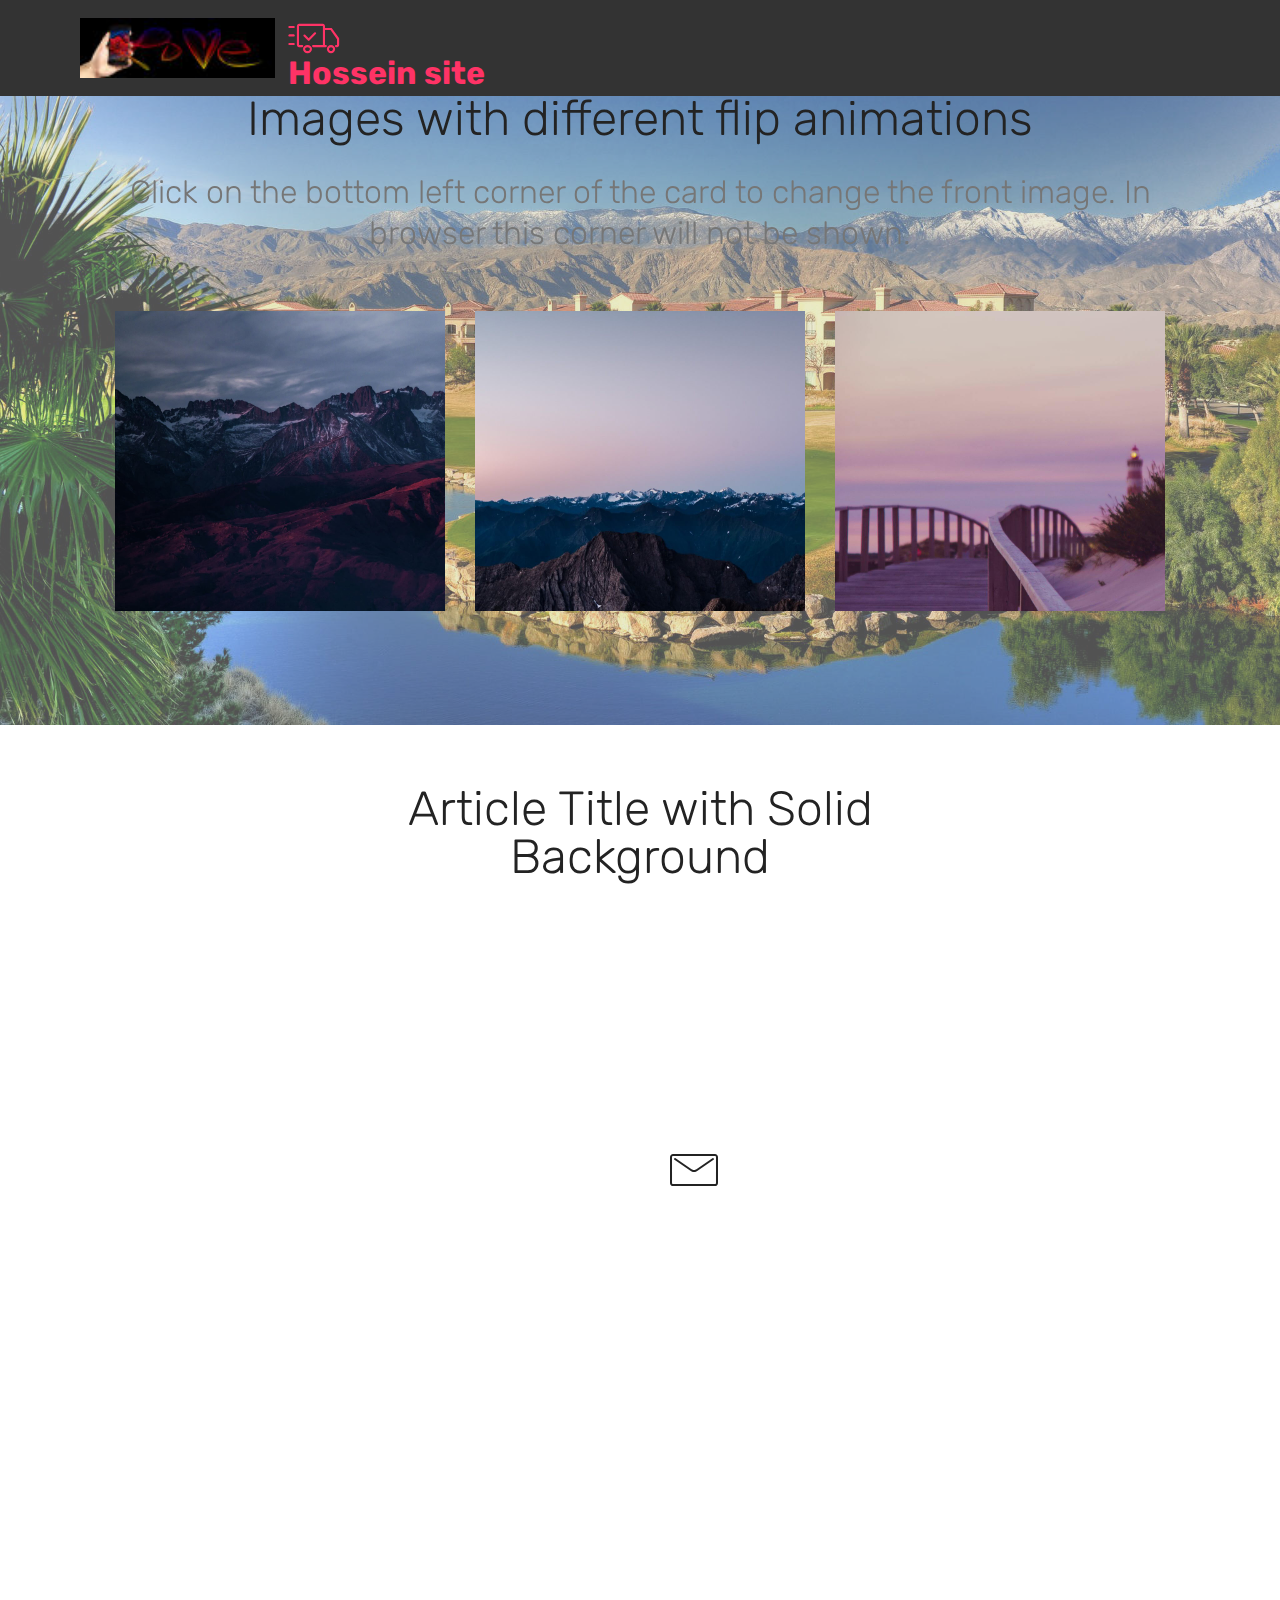
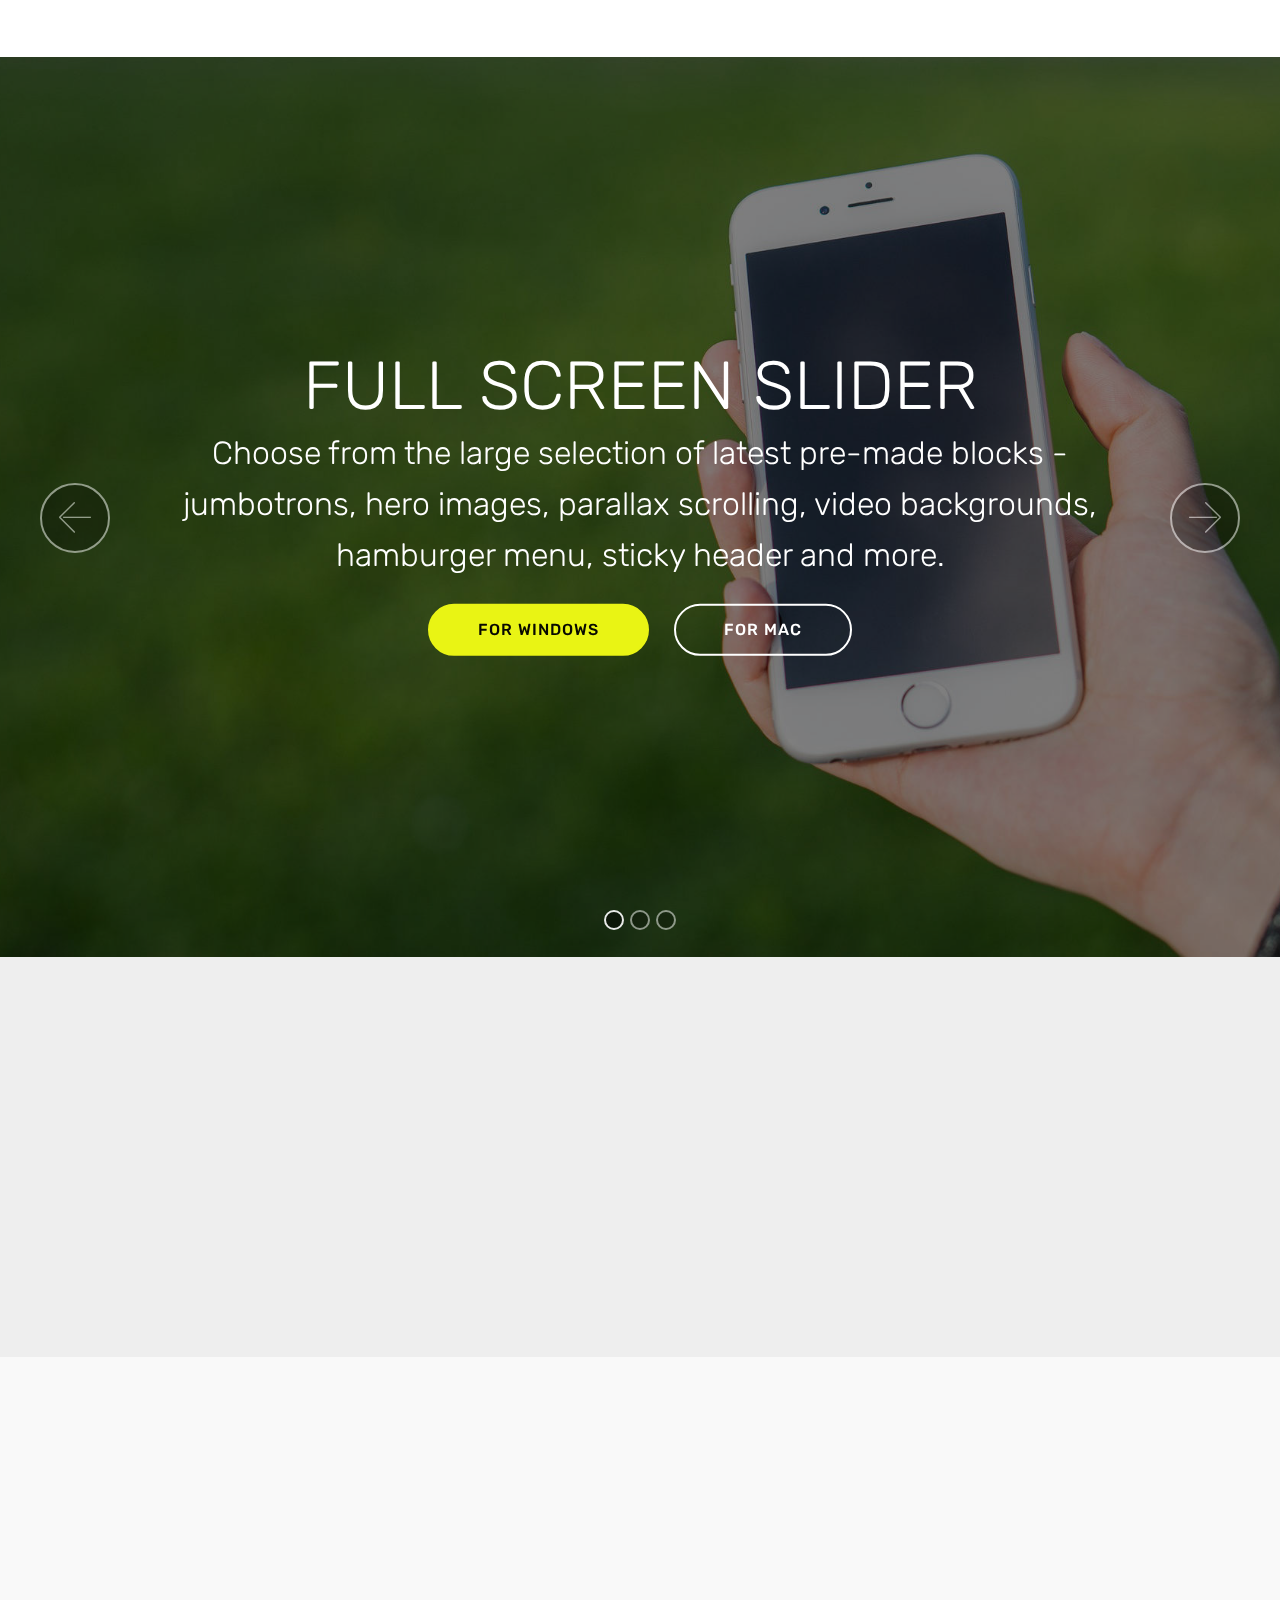
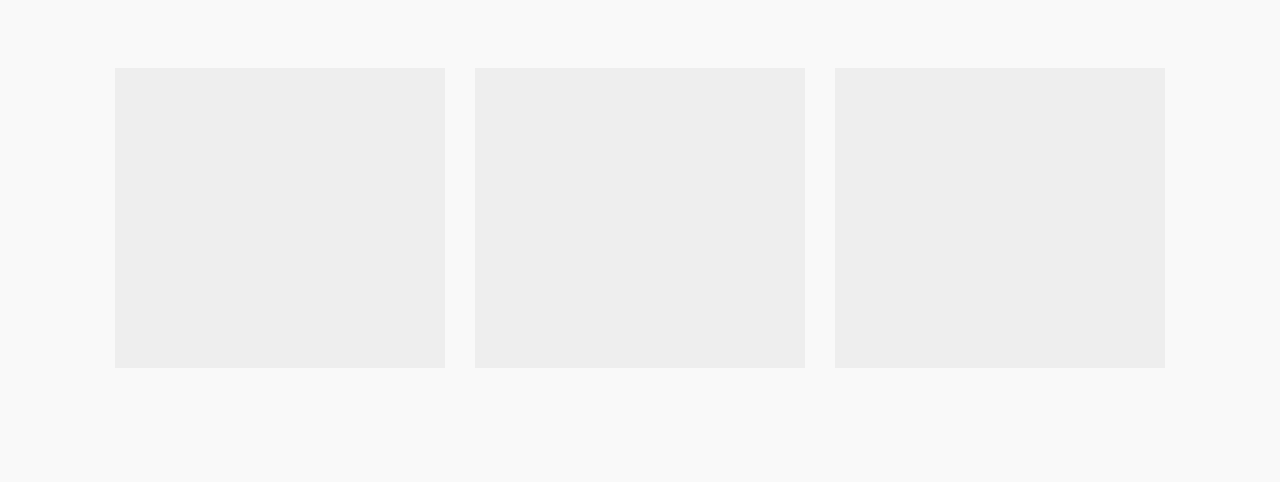
==== page1.html @ df651aa0 "create github pages" ====
<!DOCTYPE html>
<html >
<head>
  <!-- Site made with Mobirise Website Builder v4.8.7, https://mobirise.com -->
  <meta charset="UTF-8">
  <meta http-equiv="X-UA-Compatible" content="IE=edge">
  <meta name="generator" content="Mobirise v4.8.7, mobirise.com">
  <meta name="viewport" content="width=device-width, initial-scale=1, minimum-scale=1">
  <link rel="shortcut icon" href="assets/images/mbr-122x38.jpg" type="image/x-icon">
  <meta name="description" content="Website Creator Description">
  <title>Page 1</title>
  <link rel="stylesheet" href="assets/web/assets/mobirise-icons/mobirise-icons.css">
  <link rel="stylesheet" href="assets/tether/tether.min.css">
  <link rel="stylesheet" href="assets/bootstrap/css/bootstrap.min.css">
  <link rel="stylesheet" href="assets/bootstrap/css/bootstrap-grid.min.css">
  <link rel="stylesheet" href="assets/bootstrap/css/bootstrap-reboot.min.css">
  <link rel="stylesheet" href="assets/dropdown/css/style.css">
  <link rel="stylesheet" href="assets/animatecss/animate.min.css">
  <link rel="stylesheet" href="assets/theme/css/style.css">
  <link rel="stylesheet" href="assets/mobirise/css/mbr-additional.css" type="text/css">
  
  
  
</head>
<body>

<!-- Google Analytics -->
<!-- Global site tag (gtag.js) - Google Analytics -->
<script async src="https://www.googletagmanager.com/gtag/js?id=UA-129665770-1"></script>
<script>
  window.dataLayer = window.dataLayer || [];
  function gtag(){dataLayer.push(arguments);}
  gtag('js', new Date());

  gtag('config', 'UA-129665770-1');
</script>

<!-- /Google Analytics -->


  <section class="menu cid-qTkzRZLJNu" once="menu" id="menu1-3">

    

    <nav class="navbar navbar-expand beta-menu navbar-dropdown align-items-center navbar-fixed-top navbar-toggleable-sm">
        <button class="navbar-toggler navbar-toggler-right" type="button" data-toggle="collapse" data-target="#navbarSupportedContent" aria-controls="navbarSupportedContent" aria-expanded="false" aria-label="Toggle navigation">
            <div class="hamburger">
                <span></span>
                <span></span>
                <span></span>
                <span></span>
            </div>
        </button>
        <div class="menu-logo">
            <div class="navbar-brand">
                <span class="navbar-logo">
                    <a href="https://mobirise.com">
                         <img src="assets/images/mbr-122x38.jpg" alt="Mobirise" title="" style="height: 3.8rem;">
                    </a>
                </span>
                <span class="navbar-caption-wrap"><a class="navbar-caption text-secondary display-5" href="https://mobirise.com"><span class="mbri-delivery mbr-iconfont mbr-iconfont-btn"></span>
                        Hossein site</a></span>
            </div>
        </div>
        <div class="collapse navbar-collapse" id="navbarSupportedContent">
            
            
        </div>
    </nav>
</section>

<section class="engine"><a href="https://mobirise.info/b">how to create a site for free</a></section><section class="features15 cid-r9XvV3DI7f mbr-parallax-background" id="features15-4">

    

    <div class="mbr-overlay" style="opacity: 0.4; background-color: rgb(204, 204, 204);">
    </div>
    <div class="container">
        <h2 class="mbr-section-title pb-3 align-center mbr-fonts-style display-2">
            Images with different flip animations
        </h2>
        <h3 class="mbr-section-subtitle display-5 align-center mbr-fonts-style">
            Click on the bottom left corner of the card to change the front image. In browser this corner will not be shown.
        </h3>

        <div class="media-container-row container pt-5 mt-2">

            <div class="col-12 col-md-6 mb-4 col-lg-4">
                <div class="card flip-card p-5 align-center">
                    <div class="card-front card_cont">
                        <img src="assets/images/jumbotron.jpg" alt="Mobirise">
                    </div>
                    <div class="card_back card_cont">
                        <h4 class="card-title display-5 py-2 mbr-fonts-style">
                            Over 400 Amazing Blocks
                        </h4>
                        <p class="mbr-text mbr-fonts-style display-7">
                            Mobirise offers several themes that include sliders, galleries, article blocks, counters, accordions, video and many more.
                        </p>
                    </div>
                </div>
            </div>

            <div class="col-12 col-md-6 mb-4 col-lg-4">
                
                <div class="card flip-card p-5 align-center">
                    <div class="card-front card_cont">
                        <img src="assets/images/jumbotron2.jpg" alt="Mobirise">
                    </div>
                    <div class="card_back card_cont">
                        <h4 class="card-title py-2 mbr-fonts-style display-5">
                            Easy and Simple to Use
                        </h4>
                        <p class="mbr-text mbr-fonts-style display-7">
                            Drop the blocks into the page, edit content inline and publish - no technical skills required.
                        </p>
                    </div>
                </div>
            </div>
            
            <div class="col-12 col-md-6 mb-4 col-lg-4">
                <div class="card flip-card p-5 align-center">
                    <div class="card-front card_cont">
                        <img src="assets/images/background5.jpg" alt="Mobirise">
                    </div>
                    <div class="card_back card_cont">
                        <h4 class="card-title py-2 mbr-fonts-style display-5">
                            Unlimited Sites
                        </h4>
                        <p class="mbr-text mbr-fonts-style display-7">
                            Mobirise gives you the freedom to develop as many websites as you like given the fact that it is a desktop app.
                        </p>
                    </div>
                </div> 
            </div>

            
        </div>
</div></section>

<section class="mbr-section content4 cid-r9Xw3ajL4j" id="content4-5">

    

    <div class="container">
        <div class="media-container-row">
            <div class="title col-12 col-md-8">
                <h2 class="align-center pb-3 mbr-fonts-style display-2">
                    Article Title with Solid Background
                </h2>
                <h3 class="mbr-section-subtitle align-center mbr-light mbr-fonts-style display-5">
                    Shape your future web project with sharp design and refine coded functions.
                </h3>
                
            </div>
        </div>
    </div>
</section>

<section class="mbr-section form4 cid-r9Xw9njuRp" id="form4-6">

    

    
    <div class="container">
        <div class="row">
            <div class="col-md-6">
                <div class="google-map"><iframe frameborder="0" style="border:0" src="https://www.google.com/maps/embed/v1/place?key=AIzaSyA0Dx_boXQiwvdz8sJHoYeZNVTdoWONYkU&amp;q=place_id:ChIJH6-T8wEN5kcRZZqs189jyIM" allowfullscreen=""></iframe></div>
            </div>
            <div class="col-md-6">
                
                <div>
                    <div class="icon-block pb-3">
                        <span class="icon-block__icon">
                            <span class="mbri-letter mbr-iconfont"></span>
                        </span>
                        <h4 class="icon-block__title align-left mbr-fonts-style display-5">
                            Don't hesitate to contact us
                        </h4>
                    </div>
                    
                </div>
                <div data-form-type="formoid">
                    <div data-form-alert="" hidden="">
                        Thanks for filling out the form!
                    </div>
                    <form class="block mbr-form" action="https://mobirise.com/" method="post" data-form-title="Mobirise Form"><input type="hidden" name="email" data-form-email="true" value="ZcW/m/8EKogfAzYWcGqbdZ76a2t1W8pQi+Z36tp0MAH+lnV3JhDy5g0soRe8KZQ/YARlMfTYAZOK3mCJZ+Z8uG7AOFUsThyRSy8UWRWQJyBiJveWbORWqhLvaOCCi2Bz">
                        <div class="row">
                            <div class="col-md-6 multi-horizontal" data-for="name">
                                <input type="text" class="form-control input" name="name" data-form-field="Name" placeholder="Your Name" required="" id="name-form4-6">
                            </div>
                            <div class="col-md-6 multi-horizontal" data-for="phone">
                                <input type="text" class="form-control input" name="phone" data-form-field="Phone" placeholder="Phone" required="" id="phone-form4-6">
                            </div>
                            <div class="col-md-12" data-for="email">
                                <input type="text" class="form-control input" name="email" data-form-field="Email" placeholder="Email" required="" id="email-form4-6">
                            </div>
                            <div class="col-md-12" data-for="message">
                                <textarea class="form-control input" name="message" rows="3" data-form-field="Message" placeholder="Message" style="resize:none" id="message-form4-6"></textarea>
                            </div>
                            <div class="input-group-btn col-md-12" style="margin-top: 10px;">
                                <button href="" type="submit" class="btn btn-primary btn-form display-4">SEND MESSAGE</button>
                            </div>
                        </div>
                    </form>
                </div>
            </div>
        </div>
    </div>
</section>

<section class="carousel slide cid-r9XC3KRzi7" data-interval="false" id="slider1-a">

    

    <div class="full-screen"><div class="mbr-slider slide carousel" data-pause="true" data-keyboard="false" data-ride="carousel" data-interval="4000"><ol class="carousel-indicators"><li data-app-prevent-settings="" data-target="#slider1-a" class=" active" data-slide-to="0"></li><li data-app-prevent-settings="" data-target="#slider1-a" data-slide-to="1"></li><li data-app-prevent-settings="" data-target="#slider1-a" data-slide-to="2"></li></ol><div class="carousel-inner" role="listbox"><div class="carousel-item slider-fullscreen-image active" data-bg-video-slide="false" style="background-image: url(assets/images/mbr-1920x1183.jpg);"><div class="container container-slide"><div class="image_wrapper"><div class="mbr-overlay"></div><img src="assets/images/mbr-1920x1183.jpg"><div class="carousel-caption justify-content-center"><div class="col-10 align-center"><h2 class="mbr-fonts-style display-1">FULL SCREEN SLIDER</h2><p class="lead mbr-text mbr-fonts-style display-5">Choose from the large selection of latest pre-made blocks - jumbotrons, hero images, parallax scrolling, video backgrounds, hamburger menu, sticky header and more.</p><div class="mbr-section-btn" buttons="0"><a class="btn btn-success display-4" href="https://mobirise.com">FOR WINDOWS</a> <a class="btn  btn-white-outline display-4" href="https://mobirise.com">FOR MAC</a></div></div></div></div></div></div><div class="carousel-item slider-fullscreen-image" data-bg-video-slide="https://www.youtube.com/watch?v=fwkKc6M60-0"><div class="mbr-overlay"></div><div class="container container-slide"><div class="image_wrapper"><img src="assets/images/2.jpg" style="opacity: 0;"><div class="carousel-caption justify-content-center"><div class="col-10 align-left"><h2 class="mbr-fonts-style display-1">VIDEO SLIDE</h2><p class="lead mbr-text mbr-fonts-style display-5">Slide with youtube video background and color overlay. Title and text are aligned to the left.</p></div></div></div></div></div><div class="carousel-item slider-fullscreen-image" data-bg-video-slide="false" style="background-image: url(assets/images/3.jpg);"><div class="container container-slide"><div class="image_wrapper"><div class="mbr-overlay"></div><img src="assets/images/3.jpg"><div class="carousel-caption justify-content-center"><div class="col-10 align-right"><h2 class="mbr-fonts-style display-1">IMAGE SLIDE</h2><p class="lead mbr-text mbr-fonts-style display-5">Choose from the large selection of latest pre-made blocks - jumbotrons, hero images, parallax scrolling, video backgrounds, hamburger menu, sticky header and more.</p><div class="mbr-section-btn" buttons="0"><a class="btn btn-info display-4" href="https://mobirise.com">FOR WINDOWS</a> <a class="btn  btn-white-outline display-4" href="https://mobirise.com">FOR MAC</a></div></div></div></div></div></div></div><a data-app-prevent-settings="" class="carousel-control carousel-control-prev" role="button" data-slide="prev" href="#slider1-a"><span aria-hidden="true" class="mbri-left mbr-iconfont"></span><span class="sr-only">Previous</span></a><a data-app-prevent-settings="" class="carousel-control carousel-control-next" role="button" data-slide="next" href="#slider1-a"><span aria-hidden="true" class="mbri-right mbr-iconfont"></span><span class="sr-only">Next</span></a></div></div>

</section>

<section class="map1 cid-r9XwcxX6iL" id="map1-7">

     

    <div class="google-map"><iframe frameborder="0" style="border:0" src="https://www.google.com/maps/embed/v1/place?key=AIzaSyA0Dx_boXQiwvdz8sJHoYeZNVTdoWONYkU&amp;q=place_id:ChIJn6wOs6lZwokRLKy1iqRcoKw" allowfullscreen=""></iframe></div>
</section>

<section class="features15 cid-r9XBNBTE9w" id="features15-8">

    

    
    <div class="container">
        <h2 class="mbr-section-title pb-3 align-center mbr-fonts-style display-2">
            Images with different flip animations
        </h2>
        <h3 class="mbr-section-subtitle display-5 align-center mbr-fonts-style">
            Click on the bottom left corner of the card to change the front image. In browser this corner will not be shown.
        </h3>

        <div class="media-container-row container pt-5 mt-2">

            <div class="col-12 col-md-6 mb-4 col-lg-4">
                <div class="card flip-card p-5 align-center">
                    <div class="card-front card_cont">
                        <img src="assets/images/jumbotron3.jpg" alt="Mobirise">
                    </div>
                    <div class="card_back card_cont">
                        <h4 class="card-title display-5 py-2 mbr-fonts-style">
                            Over 400 Amazing Blocks
                        </h4>
                        <p class="mbr-text mbr-fonts-style display-7">
                            Mobirise offers several themes that include sliders, galleries, article blocks, counters, accordions, video and many more.
                        </p>
                    </div>
                </div>
            </div>

            <div class="col-12 col-md-6 mb-4 col-lg-4">
                
                <div class="card flip-card p-5 align-center">
                    <div class="card-front card_cont">
                        <img src="assets/images/jumbotron24.jpg" alt="Mobirise">
                    </div>
                    <div class="card_back card_cont">
                        <h4 class="card-title py-2 mbr-fonts-style display-5">
                            Easy and Simple to Use
                        </h4>
                        <p class="mbr-text mbr-fonts-style display-7">
                            Drop the blocks into the page, edit content inline and publish - no technical skills required.
                        </p>
                    </div>
                </div>
            </div>
            
            <div class="col-12 col-md-6 mb-4 col-lg-4">
                <div class="card flip-card p-5 align-center">
                    <div class="card-front card_cont">
                        <img src="assets/images/background55.jpg" alt="Mobirise">
                    </div>
                    <div class="card_back card_cont">
                        <h4 class="card-title py-2 mbr-fonts-style display-5">
                            Unlimited Sites
                        </h4>
                        <p class="mbr-text mbr-fonts-style display-7">
                            Mobirise gives you the freedom to develop as many websites as you like given the fact that it is a desktop app.
                        </p>
                    </div>
                </div> 
            </div>

            
        </div>
</div></section>


  <script src="assets/web/assets/jquery/jquery.min.js"></script>
  <script src="assets/popper/popper.min.js"></script>
  <script src="assets/tether/tether.min.js"></script>
  <script src="assets/bootstrap/js/bootstrap.min.js"></script>
  <script src="assets/smoothscroll/smooth-scroll.js"></script>
  <script src="assets/dropdown/js/script.min.js"></script>
  <script src="assets/touchswipe/jquery.touch-swipe.min.js"></script>
  <script src="assets/viewportchecker/jquery.viewportchecker.js"></script>
  <script src="assets/mbr-flip-card/mbr-flip-card.js"></script>
  <script src="assets/parallax/jarallax.min.js"></script>
  <script src="assets/ytplayer/jquery.mb.ytplayer.min.js"></script>
  <script src="assets/vimeoplayer/jquery.mb.vimeo_player.js"></script>
  <script src="assets/bootstrapcarouselswipe/bootstrap-carousel-swipe.js"></script>
  <script src="assets/theme/js/script.js"></script>
  <script src="assets/slidervideo/script.js"></script>
  <script src="assets/formoid/formoid.min.js"></script>
  
  
 <div id="scrollToTop" class="scrollToTop mbr-arrow-up"><a style="text-align: center;"><i></i></a></div>
    <input name="animation" type="hidden">
  </body>
</html>
---- assets/web/assets/mobirise-icons/mobirise-icons.css ----
@font-face {
  font-family: 'MobiriseIcons';
  src:  url('mobirise-icons.eot?spat4u');
  src:  url('mobirise-icons.eot?spat4u#iefix') format('embedded-opentype'),
    url('mobirise-icons.ttf?spat4u') format('truetype'),
    url('mobirise-icons.woff?spat4u') format('woff'),
    url('mobirise-icons.svg?spat4u#MobiriseIcons') format('svg');
  font-weight: normal;
  font-style: normal;
}

[class^="mbri-"], [class*=" mbri-"] {
  /* use !important to prevent issues with browser extensions that change fonts */
  font-family: MobiriseIcons !important;
  speak: none;
  font-style: normal;
  font-weight: normal;
  font-variant: normal;
  text-transform: none;
  line-height: 1;

  /* Better Font Rendering =========== */
  -webkit-font-smoothing: antialiased;
  -moz-osx-font-smoothing: grayscale;
}

.mbri-add-submenu:before {
  content: "\e900";
}
.mbri-alert:before {
  content: "\e901";
}
.mbri-align-center:before {
  content: "\e902";
}
.mbri-align-justify:before {
  content: "\e903";
}
.mbri-align-left:before {
  content: "\e904";
}
.mbri-align-right:before {
  content: "\e905";
}
.mbri-android:before {
  content: "\e906";
}
.mbri-apple:before {
  content: "\e907";
}
.mbri-arrow-down:before {
  content: "\e908";
}
.mbri-arrow-next:before {
  content: "\e909";
}
.mbri-arrow-prev:before {
  content: "\e90a";
}
.mbri-arrow-up:before {
  content: "\e90b";
}
.mbri-bold:before {
  content: "\e90c";
}
.mbri-bookmark:before {
  content: "\e90d";
}
.mbri-bootstrap:before {
  content: "\e90e";
}
.mbri-briefcase:before {
  content: "\e90f";
}
.mbri-browse:before {
  content: "\e910";
}
.mbri-bulleted-list:before {
  content: "\e911";
}
.mbri-calendar:before {
  content: "\e912";
}
.mbri-camera:before {
  content: "\e913";
}
.mbri-cart-add:before {
  content: "\e914";
}
.mbri-cart-full:before {
  content: "\e915";
}
.mbri-cash:before {
  content: "\e916";
}
.mbri-change-style:before {
  content: "\e917";
}
.mbri-chat:before {
  content: "\e918";
}
.mbri-clock:before {
  content: "\e919";
}
.mbri-close:before {
  content: "\e91a";
}
.mbri-cloud:before {
  content: "\e91b";
}
.mbri-code:before {
  content: "\e91c";
}
.mbri-contact-form:before {
  content: "\e91d";
}
.mbri-credit-card:before {
  content: "\e91e";
}
.mbri-cursor-click:before {
  content: "\e91f";
}
.mbri-cust-feedback:before {
  content: "\e920";
}
.mbri-database:before {
  content: "\e921";
}
.mbri-delivery:before {
  content: "\e922";
}
.mbri-desktop:before {
  content: "\e923";
}
.mbri-devices:before {
  content: "\e924";
}
.mbri-down:before {
  content: "\e925";
}
.mbri-download:before {
  content: "\e989";
}
.mbri-drag-n-drop:before {
  content: "\e927";
}
.mbri-drag-n-drop2:before {
  content: "\e928";
}
.mbri-edit:before {
  content: "\e929";
}
.mbri-edit2:before {
  content: "\e92a";
}
.mbri-error:before {
  content: "\e92b";
}
.mbri-extension:before {
  content: "\e92c";
}
.mbri-features:before {
  content: "\e92d";
}
.mbri-file:before {
  content: "\e92e";
}
.mbri-flag:before {
  content: "\e92f";
}
.mbri-folder:before {
  content: "\e930";
}
.mbri-gift:before {
  content: "\e931";
}
.mbri-github:before {
  content: "\e932";
}
.mbri-globe:before {
  content: "\e933";
}
.mbri-globe-2:before {
  content: "\e934";
}
.mbri-growing-chart:before {
  content: "\e935";
}
.mbri-hearth:before {
  content: "\e936";
}
.mbri-help:before {
  content: "\e937";
}
.mbri-home:before {
  content: "\e938";
}
.mbri-hot-cup:before {
  content: "\e939";
}
.mbri-idea:before {
  content: "\e93a";
}
.mbri-image-gallery:before {
  content: "\e93b";
}
.mbri-image-slider:before {
  content: "\e93c";
}
.mbri-info:before {
  content: "\e93d";
}
.mbri-italic:before {
  content: "\e93e";
}
.mbri-key:before {
  content: "\e93f";
}
.mbri-laptop:before {
  content: "\e940";
}
.mbri-layers:before {
  content: "\e941";
}
.mbri-left-right:before {
  content: "\e942";
}
.mbri-left:before {
  content: "\e943";
}
.mbri-letter:before {
  content: "\e944";
}
.mbri-like:before {
  content: "\e945";
}
.mbri-link:before {
  content: "\e946";
}
.mbri-lock:before {
  content: "\e947";
}
.mbri-login:before {
  content: "\e948";
}
.mbri-logout:before {
  content: "\e949";
}
.mbri-magic-stick:before {
  content: "\e94a";
}
.mbri-map-pin:before {
  content: "\e94b";
}
.mbri-menu:before {
  content: "\e94c";
}
.mbri-mobile:before {
  content: "\e94d";
}
.mbri-mobile2:before {
  content: "\e94e";
}
.mbri-mobirise:before {
  content: "\e94f";
}
.mbri-more-horizontal:before {
  content: "\e950";
}
.mbri-more-vertical:before {
  content: "\e951";
}
.mbri-music:before {
  content: "\e952";
}
.mbri-new-file:before {
  content: "\e953";
}
.mbri-numbered-list:before {
  content: "\e954";
}
.mbri-opened-folder:before {
  content: "\e955";
}
.mbri-pages:before {
  content: "\e956";
}
.mbri-paper-plane:before {
  content: "\e957";
}
.mbri-paperclip:before {
  content: "\e958";
}
.mbri-photo:before {
  content: "\e959";
}
.mbri-photos:before {
  content: "\e95a";
}
.mbri-pin:before {
  content: "\e95b";
}
.mbri-play:before {
  content: "\e95c";
}
.mbri-plus:before {
  content: "\e95d";
}
.mbri-preview:before {
  content: "\e95e";
}
.mbri-print:before {
  content: "\e95f";
}
.mbri-protect:before {
  content: "\e960";
}
.mbri-question:before {
  content: "\e961";
}
.mbri-quote-left:before {
  content: "\e962";
}
.mbri-quote-right:before {
  content: "\e963";
}
.mbri-refresh:before {
  content: "\e964";
}
.mbri-responsive:before {
  content: "\e965";
}
.mbri-right:before {
  content: "\e966";
}
.mbri-rocket:before {
  content: "\e967";
}
.mbri-sad-face:before {
  content: "\e968";
}
.mbri-sale:before {
  content: "\e969";
}
.mbri-save:before {
  content: "\e96a";
}
.mbri-search:before {
  content: "\e96b";
}
.mbri-setting:before {
  content: "\e96c";
}
.mbri-setting2:before {
  content: "\e96d";
}
.mbri-setting3:before {
  content: "\e96e";
}
.mbri-share:before {
  content: "\e96f";
}
.mbri-shopping-bag:before {
  content: "\e970";
}
.mbri-shopping-basket:before {
  content: "\e971";
}
.mbri-shopping-cart:before {
  content: "\e972";
}
.mbri-sites:before {
  content: "\e973";
}
.mbri-smile-face:before {
  content: "\e974";
}
.mbri-speed:before {
  content: "\e975";
}
.mbri-star:before {
  content: "\e976";
}
.mbri-success:before {
  content: "\e977";
}
.mbri-sun:before {
  content: "\e978";
}
.mbri-sun2:before {
  content: "\e979";
}
.mbri-tablet:before {
  content: "\e97a";
}
.mbri-tablet-vertical:before {
  content: "\e97b";
}
.mbri-target:before {
  content: "\e97c";
}
.mbri-timer:before {
  content: "\e97d";
}
.mbri-to-ftp:before {
  content: "\e97e";
}
.mbri-to-local-drive:before {
  content: "\e97f";
}
.mbri-touch-swipe:before {
  content: "\e980";
}
.mbri-touch:before {
  content: "\e981";
}
.mbri-trash:before {
  content: "\e982";
}
.mbri-underline:before {
  content: "\e983";
}
.mbri-unlink:before {
  content: "\e984";
}
.mbri-unlock:before {
  content: "\e985";
}
.mbri-up-down:before {
  content: "\e986";
}
.mbri-up:before {
  content: "\e987";
}
.mbri-update:before {
  content: "\e988";
}
.mbri-upload:before {
 content: "\e926"; 
}
.mbri-user:before {
  content: "\e98a";
}
.mbri-user2:before {
  content: "\e98b";
}
.mbri-users:before {
  content: "\e98c";
}
.mbri-video:before {
  content: "\e98d";
}
.mbri-video-play:before {
  content: "\e98e";
}
.mbri-watch:before {
  content: "\e98f";
}
.mbri-website-theme:before {
  content: "\e990";
}
.mbri-wifi:before {
  content: "\e991";
}
.mbri-windows:before {
  content: "\e992";
}
.mbri-zoom-out:before {
  content: "\e993";
}
.mbri-redo:before {
  content: "\e994";
}
.mbri-undo:before {
  content: "\e995";
}
---- assets/dropdown/css/style.css ----
.navbar-dropdown {
  left: 0;
  padding: 0;
  position: absolute;
  right: 0;
  top: 0;
  transition: all 0.45s ease;
  z-index: 1030;
  background: #282828; }
  .navbar-dropdown .navbar-logo {
    margin-right: 0.8rem;
    transition: margin 0.3s ease-in-out;
    vertical-align: middle; }
    .navbar-dropdown .navbar-logo img {
      height: 3.125rem;
      transition: all 0.3s ease-in-out; }
    .navbar-dropdown .navbar-logo.mbr-iconfont {
      font-size: 3.125rem;
      line-height: 3.125rem; }
  .navbar-dropdown .navbar-caption {
    font-weight: 700;
    white-space: normal;
    vertical-align: -4px;
    line-height: 3.125rem !important; }
    .navbar-dropdown .navbar-caption, .navbar-dropdown .navbar-caption:hover {
      color: inherit;
      text-decoration: none; }
  .navbar-dropdown .mbr-iconfont + .navbar-caption {
    vertical-align: -1px; }
  .navbar-dropdown.navbar-fixed-top {
    position: fixed; }
  .navbar-dropdown .navbar-brand span {
    vertical-align: -4px; }
  .navbar-dropdown.bg-color.transparent {
    background: none; }
  .navbar-dropdown.navbar-short .navbar-brand {
    padding: 0.625rem 0; }
    .navbar-dropdown.navbar-short .navbar-brand span {
      vertical-align: -1px; }
  .navbar-dropdown.navbar-short .navbar-caption {
    line-height: 2.375rem !important;
    vertical-align: -2px; }
  .navbar-dropdown.navbar-short .navbar-logo {
    margin-right: 0.5rem; }
    .navbar-dropdown.navbar-short .navbar-logo img {
      height: 2.375rem; }
    .navbar-dropdown.navbar-short .navbar-logo.mbr-iconfont {
      font-size: 2.375rem;
      line-height: 2.375rem; }
  .navbar-dropdown.navbar-short .mbr-table-cell {
    height: 3.625rem; }
  .navbar-dropdown .navbar-close {
    left: 0.6875rem;
    position: fixed;
    top: 0.75rem;
    z-index: 1000; }
  .navbar-dropdown .hamburger-icon {
    content: "";
    display: inline-block;
    vertical-align: middle;
    width: 16px;
    -webkit-box-shadow: 0 -6px 0 1px #282828,0 0 0 1px #282828,0 6px 0 1px #282828;
    -moz-box-shadow: 0 -6px 0 1px #282828,0 0 0 1px #282828,0 6px 0 1px #282828;
    box-shadow: 0 -6px 0 1px #282828,0 0 0 1px #282828,0 6px 0 1px #282828; }

.dropdown-menu .dropdown-toggle[data-toggle="dropdown-submenu"]::after {
  border-bottom: 0.35em solid transparent;
  border-left: 0.35em solid;
  border-right: 0;
  border-top: 0.35em solid transparent;
  margin-left: 0.3rem; }

.dropdown-menu .dropdown-item:focus {
  outline: 0; }

.nav-dropdown {
  font-size: 0.75rem;
  font-weight: 500;
  height: auto !important; }
  .nav-dropdown .nav-btn {
    padding-left: 1rem; }
  .nav-dropdown .link {
    margin: .667em 1.667em;
    font-weight: 500;
    padding: 0;
    transition: color .2s ease-in-out; }
    .nav-dropdown .link.dropdown-toggle {
      margin-right: 2.583em; }
      .nav-dropdown .link.dropdown-toggle::after {
        margin-left: .25rem;
        border-top: 0.35em solid;
        border-right: 0.35em solid transparent;
        border-left: 0.35em solid transparent;
        border-bottom: 0; }
      .nav-dropdown .link.dropdown-toggle[aria-expanded="true"] {
        margin: 0;
        padding: 0.667em 3.263em  0.667em 1.667em; }
  .nav-dropdown .link::after,
  .nav-dropdown .dropdown-item::after {
    color: inherit; }
  .nav-dropdown .btn {
    font-size: 0.75rem;
    font-weight: 700;
    letter-spacing: 0;
    margin-bottom: 0;
    padding-left: 1.25rem;
    padding-right: 1.25rem; }
  .nav-dropdown .dropdown-menu {
    border-radius: 0;
    border: 0;
    left: 0;
    margin: 0;
    padding-bottom: 1.25rem;
    padding-top: 1.25rem;
    position: relative; }
  .nav-dropdown .dropdown-submenu {
    margin-left: 0.125rem;
    top: 0; }
  .nav-dropdown .dropdown-item {
    font-weight: 500;
    line-height: 2;
    padding: 0.3846em 4.615em 0.3846em 1.5385em;
    position: relative;
    transition: color .2s ease-in-out, background-color .2s ease-in-out; }
    .nav-dropdown .dropdown-item::after {
      margin-top: -0.3077em;
      position: absolute;
      right: 1.1538em;
      top: 50%; }
    .nav-dropdown .dropdown-item:focus, .nav-dropdown .dropdown-item:hover {
      background: none; }

@media (max-width: 767px) {
  .nav-dropdown.navbar-toggleable-sm {
    bottom: 0;
    display: none;
    left: 0;
    overflow-x: hidden;
    position: fixed;
    top: 0;
    transform: translateX(-100%);
    -ms-transform: translateX(-100%);
    -webkit-transform: translateX(-100%);
    width: 18.75rem;
    z-index: 999; } }
.nav-dropdown.navbar-toggleable-xl {
  bottom: 0;
  display: none;
  left: 0;
  overflow-x: hidden;
  position: fixed;
  top: 0;
  transform: translateX(-100%);
  -ms-transform: translateX(-100%);
  -webkit-transform: translateX(-100%);
  width: 18.75rem;
  z-index: 999; }

.nav-dropdown-sm {
  display: block !important;
  overflow-x: hidden;
  overflow: auto;
  padding-top: 3.875rem; }
  .nav-dropdown-sm::after {
    content: "";
    display: block;
    height: 3rem;
    width: 100%; }
  .nav-dropdown-sm.collapse.in ~ .navbar-close {
    display: block !important; }
  .nav-dropdown-sm.collapsing, .nav-dropdown-sm.collapse.in {
    transform: translateX(0);
    -ms-transform: translateX(0);
    -webkit-transform: translateX(0);
    transition: all 0.25s ease-out;
    -webkit-transition: all 0.25s ease-out;
    background: #282828; }
  .nav-dropdown-sm.collapsing[aria-expanded="false"] {
    transform: translateX(-100%);
    -ms-transform: translateX(-100%);
    -webkit-transform: translateX(-100%); }
  .nav-dropdown-sm .nav-item {
    display: block;
    margin-left: 0 !important;
    padding-left: 0; }
  .nav-dropdown-sm .link,
  .nav-dropdown-sm .dropdown-item {
    border-top: 1px dotted rgba(255, 255, 255, 0.1);
    font-size: 0.8125rem;
    line-height: 1.6;
    margin: 0 !important;
    padding: 0.875rem 2.4rem 0.875rem 1.5625rem !important;
    position: relative;
    white-space: normal; }
    .nav-dropdown-sm .link:focus, .nav-dropdown-sm .link:hover,
    .nav-dropdown-sm .dropdown-item:focus,
    .nav-dropdown-sm .dropdown-item:hover {
      background: rgba(0, 0, 0, 0.2) !important;
      color: #c0a375; }
  .nav-dropdown-sm .nav-btn {
    position: relative;
    padding: 1.5625rem 1.5625rem 0 1.5625rem; }
    .nav-dropdown-sm .nav-btn::before {
      border-top: 1px dotted rgba(255, 255, 255, 0.1);
      content: "";
      left: 0;
      position: absolute;
      top: 0;
      width: 100%; }
    .nav-dropdown-sm .nav-btn + .nav-btn {
      padding-top: 0.625rem; }
      .nav-dropdown-sm .nav-btn + .nav-btn::before {
        display: none; }
  .nav-dropdown-sm .btn {
    padding: 0.625rem 0; }
  .nav-dropdown-sm .dropdown-toggle[data-toggle="dropdown-submenu"]::after {
    margin-left: .25rem;
    border-top: 0.35em solid;
    border-right: 0.35em solid transparent;
    border-left: 0.35em solid transparent;
    border-bottom: 0; }
  .nav-dropdown-sm .dropdown-toggle[data-toggle="dropdown-submenu"][aria-expanded="true"]::after {
    border-top: 0;
    border-right: 0.35em solid transparent;
    border-left: 0.35em solid transparent;
    border-bottom: 0.35em solid; }
  .nav-dropdown-sm .dropdown-menu {
    margin: 0;
    padding: 0;
    position: relative;
    top: 0;
    left: 0;
    width: 100%;
    border: 0;
    float: none;
    border-radius: 0;
    background: none; }
  .nav-dropdown-sm .dropdown-submenu {
    left: 100%;
    margin-left: 0.125rem;
    margin-top: -1.25rem;
    top: 0; }

.navbar-toggleable-sm .nav-dropdown .dropdown-menu {
  position: absolute; }

.navbar-toggleable-sm .nav-dropdown .dropdown-submenu {
  left: 100%;
  margin-left: 0.125rem;
  margin-top: -1.25rem;
  top: 0; }

.navbar-toggleable-sm.opened .nav-dropdown .dropdown-menu {
  position: relative; }

.navbar-toggleable-sm.opened .nav-dropdown .dropdown-submenu {
  left: 0;
  margin-left: 00rem;
  margin-top: 0rem;
  top: 0; }

.is-builder .nav-dropdown.collapsing {
  transition: none !important; }

/*# sourceMappingURL=style.css.map */
---- assets/theme/css/style.css ----
/*!
 * Mobirise v4 theme (https://mobirise.com/)
 * Copyright 2017 Mobirise
 */
section {
  background-color: #eeeeee; }

section,
.container,
.container-fluid {
  position: relative;
  word-wrap: break-word; }

a.mbr-iconfont:hover {
  text-decoration: none; }

.article .lead p, .article .lead ul, .article .lead ol, .article .lead pre, .article .lead blockquote {
  margin-bottom: 0; }

a {
  font-style: normal;
  font-weight: 400;
  cursor: pointer; }
  a, a:hover {
    text-decoration: none; }

figure {
  margin-bottom: 0; }

body {
  color: #232323; }

h1, h2, h3, h4, h5, h6,
.h1, .h2, .h3, .h4, .h5, .h6,
.display-1, .display-2, .display-3, .display-4 {
  line-height: 1;
  word-break: break-word;
  word-wrap: break-word; }

b, strong {
  font-weight: bold; }

blockquote {
  padding: 10px 0 10px 20px;
  position: relative;
  border-left: 2px solid;
  border-color: #ff3366; }

input:-webkit-autofill, input:-webkit-autofill:hover, input:-webkit-autofill:focus, input:-webkit-autofill:active {
  transition-delay: 9999s;
  transition-property: background-color, color; }

textarea[type="hidden"] {
  display: none; }

body {
  position: relative; }

section {
  background-position: 50% 50%;
  background-repeat: no-repeat;
  background-size: cover; }
  section .mbr-background-video,
  section .mbr-background-video-preview {
    position: absolute;
    bottom: 0;
    left: 0;
    right: 0;
    top: 0; }

.hidden {
  visibility: hidden; }

.mbr-z-index20 {
  z-index: 20; }

/*! Base colors */
.mbr-white {
  color: #ffffff; }

.mbr-black {
  color: #000000; }

.mbr-bg-white {
  background-color: #ffffff; }

.mbr-bg-black {
  background-color: #000000; }

/*! Text-aligns */
.align-left {
  text-align: left; }

.align-center {
  text-align: center; }

.align-right {
  text-align: right; }

@media (max-width: 767px) {
  .align-left, .align-center, .align-right, .mbr-section-btn, .mbr-section-title {
    text-align: center; } }
/*! Font-weight  */
.mbr-light {
  font-weight: 300; }

.mbr-regular {
  font-weight: 400; }

.mbr-semibold {
  font-weight: 500; }

.mbr-bold {
  font-weight: 700; }

/*! Media  */
.media-size-item {
  -webkit-flex: 1 1 auto;
  -moz-flex: 1 1 auto;
  -ms-flex: 1 1 auto;
  -o-flex: 1 1 auto;
  flex: 1 1 auto; }

.media-content {
  -webkit-flex-basis: 100%;
  flex-basis: 100%; }

.media-container-row {
  display: -ms-flexbox;
  display: -webkit-flex;
  display: flex;
  -webkit-flex-direction: row;
  -ms-flex-direction: row;
  flex-direction: row;
  -webkit-flex-wrap: wrap;
  -ms-flex-wrap: wrap;
  flex-wrap: wrap;
  -webkit-justify-content: center;
  -ms-flex-pack: center;
  justify-content: center;
  -webkit-align-content: center;
  -ms-flex-line-pack: center;
  align-content: center;
  -webkit-align-items: start;
  -ms-flex-align: start;
  align-items: start; }
  .media-container-row .media-size-item {
    width: 400px; }

.media-container-column {
  display: -ms-flexbox;
  display: -webkit-flex;
  display: flex;
  -webkit-flex-direction: column;
  -ms-flex-direction: column;
  flex-direction: column;
  -webkit-flex-wrap: wrap;
  -ms-flex-wrap: wrap;
  flex-wrap: wrap;
  -webkit-justify-content: center;
  -ms-flex-pack: center;
  justify-content: center;
  -webkit-align-content: center;
  -ms-flex-line-pack: center;
  align-content: center;
  -webkit-align-items: stretch;
  -ms-flex-align: stretch;
  align-items: stretch; }
  .media-container-column > * {
    width: 100%; }

@media (min-width: 992px) {
  .media-container-row {
    -webkit-flex-wrap: nowrap;
    -ms-flex-wrap: nowrap;
    flex-wrap: nowrap; } }
figure {
  overflow: hidden; }

figure[mbr-media-size] {
  transition: width 0.1s; }

.mbr-figure img, .mbr-figure iframe {
  display: block;
  width: 100%; }

.card {
  background-color: transparent;
  border: none; }

.card-img {
  text-align: center;
  flex-shrink: 0;
  -webkit-flex-shrink: 0; }

.media {
  max-width: 100%;
  margin: 0 auto; }

.mbr-figure {
  -ms-flex-item-align: center;
  -ms-grid-row-align: center;
  -webkit-align-self: center;
  align-self: center; }

.media-container > div {
  max-width: 100%; }

.mbr-figure img, .card-img img {
  width: 100%; }

@media (max-width: 991px) {
  .media-size-item {
    width: auto !important; }

  .media {
    width: auto; }

  .mbr-figure {
    width: 100% !important; } }
/*! Buttons */
.mbr-section-btn {
  margin-left: -.25rem;
  margin-right: -.25rem;
  font-size: 0; }

nav .mbr-section-btn {
  margin-left: 0rem;
  margin-right: 0rem; }

/*! Btn icon margin */
.btn .mbr-iconfont, .btn.btn-sm .mbr-iconfont {
  cursor: pointer;
  margin-right: 0.5rem; }

.btn.btn-md .mbr-iconfont, .btn.btn-md .mbr-iconfont {
  margin-right: 0.8rem; }

.mbr-regular {
  font-weight: 400; }

.mbr-semibold {
  font-weight: 500; }

.mbr-bold {
  font-weight: 700; }

[type="submit"] {
  -webkit-appearance: none; }

/*! Full-screen */
.mbr-fullscreen .mbr-overlay {
  min-height: 100vh; }

.mbr-fullscreen {
  display: flex;
  display: -webkit-flex;
  display: -moz-flex;
  display: -ms-flex;
  display: -o-flex;
  align-items: center;
  -webkit-align-items: center;
  min-height: 100vh;
  padding-top: 3rem;
  padding-bottom: 3rem; }

/*! Map */
.map {
  height: 25rem;
  position: relative; }
  .map iframe {
    width: 100%;
    height: 100%; }

/* Form */
.form-asterisk {
  font-family: initial;
  position: absolute;
  top: -2px;
  font-weight: normal; }

/*! Scroll to top arrow */
.mbr-arrow-up {
  bottom: 25px;
  right: 90px;
  position: fixed;
  text-align: right;
  z-index: 5000;
  color: #ffffff;
  font-size: 32px;
  transform: rotate(180deg);
  -webkit-transform: rotate(180deg); }

.mbr-arrow-up a {
  background: rgba(0, 0, 0, 0.2);
  border-radius: 3px;
  color: #fff;
  display: inline-block;
  height: 60px;
  width: 60px;
  outline-style: none !important;
  position: relative;
  text-decoration: none;
  transition: all .3s ease-in-out;
  cursor: pointer;
  text-align: center; }
  .mbr-arrow-up a:hover {
    background-color: rgba(0, 0, 0, 0.4); }
  .mbr-arrow-up a i {
    line-height: 60px; }

.mbr-arrow-up-icon {
  display: block;
  color: #fff; }

.mbr-arrow-up-icon::before {
  content: "\203a";
  display: inline-block;
  font-family: serif;
  font-size: 32px;
  line-height: 1;
  font-style: normal;
  position: relative;
  top: 6px;
  left: -4px;
  -webkit-transform: rotate(-90deg);
  transform: rotate(-90deg); }

/*! Arrow Down */
.mbr-arrow {
  position: absolute;
  bottom: 45px;
  left: 50%;
  width: 60px;
  height: 60px;
  cursor: pointer;
  background-color: rgba(80, 80, 80, 0.5);
  border-radius: 50%;
  -webkit-transform: translateX(-50%);
  transform: translateX(-50%); }
  .mbr-arrow > a {
    display: inline-block;
    text-decoration: none;
    outline-style: none;
    -webkit-animation: arrowdown 1.7s ease-in-out infinite;
    animation: arrowdown 1.7s ease-in-out infinite; }
    .mbr-arrow > a > i {
      position: absolute;
      top: -2px;
      left: 15px;
      font-size: 2rem; }

@keyframes arrowdown {
  0% {
    transform: translateY(0px);
    -webkit-transform: translateY(0px); }
  50% {
    transform: translateY(-5px);
    -webkit-transform: translateY(-5px); }
  100% {
    transform: translateY(0px);
    -webkit-transform: translateY(0px); } }
@-webkit-keyframes arrowdown {
  0% {
    transform: translateY(0px);
    -webkit-transform: translateY(0px); }
  50% {
    transform: translateY(-5px);
    -webkit-transform: translateY(-5px); }
  100% {
    transform: translateY(0px);
    -webkit-transform: translateY(0px); } }
@media (max-width: 500px) {
  .mbr-arrow-up {
    left: 50%;
    right: auto;
    transform: translateX(-50%) rotate(180deg);
    -webkit-transform: translateX(-50%) rotate(180deg); } }
/*Gradients animation*/
@keyframes gradient-animation {
  from {
    background-position: 0% 100%;
    animation-timing-function: ease-in-out; }
  to {
    background-position: 100% 0%;
    animation-timing-function: ease-in-out; } }
@-webkit-keyframes gradient-animation {
  from {
    background-position: 0% 100%;
    animation-timing-function: ease-in-out; }
  to {
    background-position: 100% 0%;
    animation-timing-function: ease-in-out; } }
.bg-gradient {
  background-size: 200% 200%;
  animation: gradient-animation 5s infinite alternate;
  -webkit-animation: gradient-animation 5s infinite alternate; }

.menu .navbar-brand {
  display: -webkit-flex; }
  .menu .navbar-brand span {
    display: flex;
    display: -webkit-flex; }
  .menu .navbar-brand .navbar-caption-wrap {
    display: -webkit-flex; }
  .menu .navbar-brand .navbar-logo img {
    display: -webkit-flex; }
@media (min-width: 768px) and (max-width: 991px) {
  .menu .navbar-toggleable-sm .navbar-nav {
    display: -webkit-box;
    display: -webkit-flex;
    display: -ms-flexbox; } }
@media (min-width: 992px) {
  .menu .navbar-nav.nav-dropdown {
    display: -webkit-flex; }
  .menu .navbar-toggleable-sm .navbar-collapse {
    display: -webkit-flex !important; } }
@media (max-width: 767px) {
  .menu .navbar-collapse {
    overflow-y: auto;
    max-height: 80vh; }
  .menu .dropdown-menu {
    max-height: 60vh;
    overflow-y: auto; } }

.navbar {
  display: -webkit-flex;
  -webkit-flex-wrap: wrap;
  -webkit-align-items: center;
  -webkit-justify-content: space-between; }

.navbar-collapse {
  -webkit-flex-basis: 100%;
  -webkit-flex-grow: 1;
  -webkit-align-items: center; }

.nav-dropdown .link {
  padding: .667em 1.667em !important;
  margin: 0 !important; }

.nav {
  display: -webkit-flex;
  -webkit-flex-wrap: wrap; }

.row {
  display: -webkit-flex;
  -webkit-flex-wrap: wrap; }

.justify-content-center {
  -webkit-justify-content: center; }

.form-inline {
  display: -webkit-flex;
  -webkit-flex-flow: row wrap;
  -webkit-align-items: center; }

.card-wrapper {
  flex: 1;
  -webkit-flex: 1; }

.carousel-control {
  z-index: 10;
  display: -webkit-flex;
  -webkit-align-items: center;
  -webkit-justify-content: center; }

.carousel-controls {
  display: -webkit-flex; }

.media {
  display: -webkit-flex; }

/*# sourceMappingURL=style.css.map */
.engine {
	position: absolute;
	text-indent: -2400px;
	text-align: center;
	padding: 0;
	top: 0;
	left: -2400px;
}
---- assets/mobirise/css/mbr-additional.css ----
@import url(https://fonts.googleapis.com/css?family=Rubik:300,300i,400,400i,500,500i,700,700i,900,900i);





body {
  font-style: normal;
  line-height: 1.5;
}
.mbr-section-title {
  font-style: normal;
  line-height: 1.2;
}
.mbr-section-subtitle {
  line-height: 1.3;
}
.mbr-text {
  font-style: normal;
  line-height: 1.6;
}
.display-1 {
  font-family: 'Rubik', sans-serif;
  font-size: 4.25rem;
}
.display-1 > .mbr-iconfont {
  font-size: 6.8rem;
}
.display-2 {
  font-family: 'Rubik', sans-serif;
  font-size: 3rem;
}
.display-2 > .mbr-iconfont {
  font-size: 4.8rem;
}
.display-4 {
  font-family: 'Rubik', sans-serif;
  font-size: 1rem;
}
.display-4 > .mbr-iconfont {
  font-size: 1.6rem;
}
.display-5 {
  font-family: 'Rubik', sans-serif;
  font-size: 2rem;
}
.display-5 > .mbr-iconfont {
  font-size: 3.2rem;
}
.display-7 {
  font-family: 'Rubik', sans-serif;
  font-size: 1rem;
}
.display-7 > .mbr-iconfont {
  font-size: 1.6rem;
}
/* ---- Fluid typography for mobile devices ---- */
/* 1.4 - font scale ratio ( bootstrap == 1.42857 ) */
/* 100vw - current viewport width */
/* (48 - 20)  48 == 48rem == 768px, 20 == 20rem == 320px(minimal supported viewport) */
/* 0.65 - min scale variable, may vary */
@media (max-width: 768px) {
  .display-1 {
    font-size: 3.4rem;
    font-size: calc( 2.1374999999999997rem + (4.25 - 2.1374999999999997) * ((100vw - 20rem) / (48 - 20)));
    line-height: calc( 1.4 * (2.1374999999999997rem + (4.25 - 2.1374999999999997) * ((100vw - 20rem) / (48 - 20))));
  }
  .display-2 {
    font-size: 2.4rem;
    font-size: calc( 1.7rem + (3 - 1.7) * ((100vw - 20rem) / (48 - 20)));
    line-height: calc( 1.4 * (1.7rem + (3 - 1.7) * ((100vw - 20rem) / (48 - 20))));
  }
  .display-4 {
    font-size: 0.8rem;
    font-size: calc( 1rem + (1 - 1) * ((100vw - 20rem) / (48 - 20)));
    line-height: calc( 1.4 * (1rem + (1 - 1) * ((100vw - 20rem) / (48 - 20))));
  }
  .display-5 {
    font-size: 1.6rem;
    font-size: calc( 1.35rem + (2 - 1.35) * ((100vw - 20rem) / (48 - 20)));
    line-height: calc( 1.4 * (1.35rem + (2 - 1.35) * ((100vw - 20rem) / (48 - 20))));
  }
}
/* Buttons */
.btn {
  font-weight: 500;
  border-width: 2px;
  font-style: normal;
  letter-spacing: 1px;
  margin: .4rem .8rem;
  white-space: normal;
  -webkit-transition: all 0.3s ease-in-out;
  -moz-transition: all 0.3s ease-in-out;
  transition: all 0.3s ease-in-out;
  display: inline-flex;
  align-items: center;
  justify-content: center;
  word-break: break-word;
  -webkit-align-items: center;
  -webkit-justify-content: center;
  display: -webkit-inline-flex;
  padding: 1rem 3rem;
  border-radius: 3px;
}
.btn-sm {
  font-weight: 500;
  letter-spacing: 1px;
  -webkit-transition: all 0.3s ease-in-out;
  -moz-transition: all 0.3s ease-in-out;
  transition: all 0.3s ease-in-out;
  padding: 0.6rem 1.5rem;
  border-radius: 3px;
}
.btn-md {
  font-weight: 500;
  letter-spacing: 1px;
  margin: .4rem .8rem !important;
  -webkit-transition: all 0.3s ease-in-out;
  -moz-transition: all 0.3s ease-in-out;
  transition: all 0.3s ease-in-out;
  padding: 1rem 3rem;
  border-radius: 3px;
}
.btn-lg {
  font-weight: 500;
  letter-spacing: 1px;
  margin: .4rem .8rem !important;
  -webkit-transition: all 0.3s ease-in-out;
  -moz-transition: all 0.3s ease-in-out;
  transition: all 0.3s ease-in-out;
  padding: 1.2rem 3.2rem;
  border-radius: 3px;
}
.bg-primary {
  background-color: #e9f414 !important;
}
.bg-success {
  background-color: #e9f414 !important;
}
.bg-info {
  background-color: #82786e !important;
}
.bg-warning {
  background-color: #879a9f !important;
}
.bg-danger {
  background-color: #b1a374 !important;
}
.btn-primary,
.btn-primary:active {
  background-color: #e9f414 !important;
  border-color: #e9f414 !important;
  color: #080900 !important;
}
.btn-primary:hover,
.btn-primary:focus,
.btn-primary.focus,
.btn-primary.active {
  color: #080900 !important;
  background-color: #abb308 !important;
  border-color: #abb308 !important;
}
.btn-primary.disabled,
.btn-primary:disabled {
  color: #080900 !important;
  background-color: #abb308 !important;
  border-color: #abb308 !important;
}
.btn-secondary,
.btn-secondary:active {
  background-color: #ff3366 !important;
  border-color: #ff3366 !important;
  color: #ffffff !important;
}
.btn-secondary:hover,
.btn-secondary:focus,
.btn-secondary.focus,
.btn-secondary.active {
  color: #ffffff !important;
  background-color: #e50039 !important;
  border-color: #e50039 !important;
}
.btn-secondary.disabled,
.btn-secondary:disabled {
  color: #ffffff !important;
  background-color: #e50039 !important;
  border-color: #e50039 !important;
}
.btn-info,
.btn-info:active {
  background-color: #82786e !important;
  border-color: #82786e !important;
  color: #ffffff !important;
}
.btn-info:hover,
.btn-info:focus,
.btn-info.focus,
.btn-info.active {
  color: #ffffff !important;
  background-color: #59524b !important;
  border-color: #59524b !important;
}
.btn-info.disabled,
.btn-info:disabled {
  color: #ffffff !important;
  background-color: #59524b !important;
  border-color: #59524b !important;
}
.btn-success,
.btn-success:active {
  background-color: #e9f414 !important;
  border-color: #e9f414 !important;
  color: #080900 !important;
}
.btn-success:hover,
.btn-success:focus,
.btn-success.focus,
.btn-success.active {
  color: #080900 !important;
  background-color: #abb308 !important;
  border-color: #abb308 !important;
}
.btn-success.disabled,
.btn-success:disabled {
  color: #080900 !important;
  background-color: #abb308 !important;
  border-color: #abb308 !important;
}
.btn-warning,
.btn-warning:active {
  background-color: #879a9f !important;
  border-color: #879a9f !important;
  color: #ffffff !important;
}
.btn-warning:hover,
.btn-warning:focus,
.btn-warning.focus,
.btn-warning.active {
  color: #ffffff !important;
  background-color: #617479 !important;
  border-color: #617479 !important;
}
.btn-warning.disabled,
.btn-warning:disabled {
  color: #ffffff !important;
  background-color: #617479 !important;
  border-color: #617479 !important;
}
.btn-danger,
.btn-danger:active {
  background-color: #b1a374 !important;
  border-color: #b1a374 !important;
  color: #ffffff !important;
}
.btn-danger:hover,
.btn-danger:focus,
.btn-danger.focus,
.btn-danger.active {
  color: #ffffff !important;
  background-color: #8b7d4e !important;
  border-color: #8b7d4e !important;
}
.btn-danger.disabled,
.btn-danger:disabled {
  color: #ffffff !important;
  background-color: #8b7d4e !important;
  border-color: #8b7d4e !important;
}
.btn-white {
  color: #333333 !important;
}
.btn-white,
.btn-white:active {
  background-color: #ffffff !important;
  border-color: #ffffff !important;
  color: #808080 !important;
}
.btn-white:hover,
.btn-white:focus,
.btn-white.focus,
.btn-white.active {
  color: #808080 !important;
  background-color: #d9d9d9 !important;
  border-color: #d9d9d9 !important;
}
.btn-white.disabled,
.btn-white:disabled {
  color: #808080 !important;
  background-color: #d9d9d9 !important;
  border-color: #d9d9d9 !important;
}
.btn-black,
.btn-black:active {
  background-color: #333333 !important;
  border-color: #333333 !important;
  color: #ffffff !important;
}
.btn-black:hover,
.btn-black:focus,
.btn-black.focus,
.btn-black.active {
  color: #ffffff !important;
  background-color: #0d0d0d !important;
  border-color: #0d0d0d !important;
}
.btn-black.disabled,
.btn-black:disabled {
  color: #ffffff !important;
  background-color: #0d0d0d !important;
  border-color: #0d0d0d !important;
}
.btn-primary-outline,
.btn-primary-outline:active {
  background: none;
  border-color: #949b07;
  color: #949b07;
}
.btn-primary-outline:hover,
.btn-primary-outline:focus,
.btn-primary-outline.focus,
.btn-primary-outline.active {
  color: #080900;
  background-color: #e9f414;
  border-color: #e9f414;
}
.btn-primary-outline.disabled,
.btn-primary-outline:disabled {
  color: #080900 !important;
  background-color: #e9f414 !important;
  border-color: #e9f414 !important;
}
.btn-secondary-outline,
.btn-secondary-outline:active {
  background: none;
  border-color: #cc0033;
  color: #cc0033;
}
.btn-secondary-outline:hover,
.btn-secondary-outline:focus,
.btn-secondary-outline.focus,
.btn-secondary-outline.active {
  color: #ffffff;
  background-color: #ff3366;
  border-color: #ff3366;
}
.btn-secondary-outline.disabled,
.btn-secondary-outline:disabled {
  color: #ffffff !important;
  background-color: #ff3366 !important;
  border-color: #ff3366 !important;
}
.btn-info-outline,
.btn-info-outline:active {
  background: none;
  border-color: #4b453f;
  color: #4b453f;
}
.btn-info-outline:hover,
.btn-info-outline:focus,
.btn-info-outline.focus,
.btn-info-outline.active {
  color: #ffffff;
  background-color: #82786e;
  border-color: #82786e;
}
.btn-info-outline.disabled,
.btn-info-outline:disabled {
  color: #ffffff !important;
  background-color: #82786e !important;
  border-color: #82786e !important;
}
.btn-success-outline,
.btn-success-outline:active {
  background: none;
  border-color: #949b07;
  color: #949b07;
}
.btn-success-outline:hover,
.btn-success-outline:focus,
.btn-success-outline.focus,
.btn-success-outline.active {
  color: #080900;
  background-color: #e9f414;
  border-color: #e9f414;
}
.btn-success-outline.disabled,
.btn-success-outline:disabled {
  color: #080900 !important;
  background-color: #e9f414 !important;
  border-color: #e9f414 !important;
}
.btn-warning-outline,
.btn-warning-outline:active {
  background: none;
  border-color: #55666b;
  color: #55666b;
}
.btn-warning-outline:hover,
.btn-warning-outline:focus,
.btn-warning-outline.focus,
.btn-warning-outline.active {
  color: #ffffff;
  background-color: #879a9f;
  border-color: #879a9f;
}
.btn-warning-outline.disabled,
.btn-warning-outline:disabled {
  color: #ffffff !important;
  background-color: #879a9f !important;
  border-color: #879a9f !important;
}
.btn-danger-outline,
.btn-danger-outline:active {
  background: none;
  border-color: #7a6e45;
  color: #7a6e45;
}
.btn-danger-outline:hover,
.btn-danger-outline:focus,
.btn-danger-outline.focus,
.btn-danger-outline.active {
  color: #ffffff;
  background-color: #b1a374;
  border-color: #b1a374;
}
.btn-danger-outline.disabled,
.btn-danger-outline:disabled {
  color: #ffffff !important;
  background-color: #b1a374 !important;
  border-color: #b1a374 !important;
}
.btn-black-outline,
.btn-black-outline:active {
  background: none;
  border-color: #000000;
  color: #000000;
}
.btn-black-outline:hover,
.btn-black-outline:focus,
.btn-black-outline.focus,
.btn-black-outline.active {
  color: #ffffff;
  background-color: #333333;
  border-color: #333333;
}
.btn-black-outline.disabled,
.btn-black-outline:disabled {
  color: #ffffff !important;
  background-color: #333333 !important;
  border-color: #333333 !important;
}
.btn-white-outline,
.btn-white-outline:active,
.btn-white-outline.active {
  background: none;
  border-color: #ffffff;
  color: #ffffff;
}
.btn-white-outline:hover,
.btn-white-outline:focus,
.btn-white-outline.focus {
  color: #333333;
  background-color: #ffffff;
  border-color: #ffffff;
}
.text-primary {
  color: #e9f414 !important;
}
.text-secondary {
  color: #ff3366 !important;
}
.text-success {
  color: #e9f414 !important;
}
.text-info {
  color: #82786e !important;
}
.text-warning {
  color: #879a9f !important;
}
.text-danger {
  color: #b1a374 !important;
}
.text-white {
  color: #ffffff !important;
}
.text-black {
  color: #000000 !important;
}
a.text-primary:hover,
a.text-primary:focus {
  color: #949b07 !important;
}
a.text-secondary:hover,
a.text-secondary:focus {
  color: #cc0033 !important;
}
a.text-success:hover,
a.text-success:focus {
  color: #949b07 !important;
}
a.text-info:hover,
a.text-info:focus {
  color: #4b453f !important;
}
a.text-warning:hover,
a.text-warning:focus {
  color: #55666b !important;
}
a.text-danger:hover,
a.text-danger:focus {
  color: #7a6e45 !important;
}
a.text-white:hover,
a.text-white:focus {
  color: #b3b3b3 !important;
}
a.text-black:hover,
a.text-black:focus {
  color: #4d4d4d !important;
}
.alert-success {
  background-color: #70c770;
}
.alert-info {
  background-color: #82786e;
}
.alert-warning {
  background-color: #879a9f;
}
.alert-danger {
  background-color: #b1a374;
}
.mbr-section-btn a.btn:not(.btn-form) {
  border-radius: 100px;
}
.mbr-section-btn a.btn:not(.btn-form):hover,
.mbr-section-btn a.btn:not(.btn-form):focus {
  box-shadow: none !important;
}
.mbr-section-btn a.btn:not(.btn-form):hover,
.mbr-section-btn a.btn:not(.btn-form):focus {
  box-shadow: 0 10px 40px 0 rgba(0, 0, 0, 0.2) !important;
  -webkit-box-shadow: 0 10px 40px 0 rgba(0, 0, 0, 0.2) !important;
}
.mbr-gallery-filter li a {
  border-radius: 100px !important;
}
.mbr-gallery-filter li.active .btn {
  background-color: #e9f414;
  border-color: #e9f414;
  color: #1f2102;
}
.mbr-gallery-filter li.active .btn:focus {
  box-shadow: none;
}
.nav-tabs .nav-link {
  border-radius: 100px !important;
}
.btn-form {
  border-radius: 0;
}
.btn-form:hover {
  cursor: pointer;
}
a,
a:hover {
  color: #e9f414;
}
.mbr-plan-header.bg-primary .mbr-plan-subtitle,
.mbr-plan-header.bg-primary .mbr-plan-price-desc {
  color: #fbfdd7;
}
.mbr-plan-header.bg-success .mbr-plan-subtitle,
.mbr-plan-header.bg-success .mbr-plan-price-desc {
  color: #fbfdd7;
}
.mbr-plan-header.bg-info .mbr-plan-subtitle,
.mbr-plan-header.bg-info .mbr-plan-price-desc {
  color: #beb8b2;
}
.mbr-plan-header.bg-warning .mbr-plan-subtitle,
.mbr-plan-header.bg-warning .mbr-plan-price-desc {
  color: #ced6d8;
}
.mbr-plan-header.bg-danger .mbr-plan-subtitle,
.mbr-plan-header.bg-danger .mbr-plan-price-desc {
  color: #dfd9c6;
}
/* Scroll to top button*/
#scrollToTop a {
  border-radius: 100px;
}
#scrollToTop a i:before {
  content: '';
  position: absolute;
  height: 40%;
  top: 25%;
  background: #fff;
  width: 2px;
  left: calc(50% - 1px);
}
#scrollToTop a i:after {
  content: '';
  position: absolute;
  display: block;
  border-top: 2px solid #fff;
  border-right: 2px solid #fff;
  width: 40%;
  height: 40%;
  left: 30%;
  bottom: 30%;
  transform: rotate(135deg);
  -webkit-transform: rotate(135deg);
}
/* Others*/
.note-check a[data-value=Rubik] {
  font-style: normal;
}
.mbr-arrow a {
  color: #ffffff;
}
@media (max-width: 767px) {
  .mbr-arrow {
    display: none;
  }
}
.form-control-label {
  position: relative;
  cursor: pointer;
  margin-bottom: .357em;
  padding: 0;
}
.alert {
  color: #ffffff;
  border-radius: 0;
  border: 0;
  font-size: .875rem;
  line-height: 1.5;
  margin-bottom: 1.875rem;
  padding: 1.25rem;
  position: relative;
}
.alert.alert-form::after {
  background-color: inherit;
  bottom: -7px;
  content: "";
  display: block;
  height: 14px;
  left: 50%;
  margin-left: -7px;
  position: absolute;
  transform: rotate(45deg);
  width: 14px;
  -webkit-transform: rotate(45deg);
}
.form-control {
  background-color: #f5f5f5;
  box-shadow: none;
  color: #565656;
  font-family: 'Rubik', sans-serif;
  font-size: 1rem;
  line-height: 1.43;
  min-height: 3.5em;
  padding: 1.07em .5em;
}
.form-control > .mbr-iconfont {
  font-size: 1.6rem;
}
.form-control,
.form-control:focus {
  border: 1px solid #e8e8e8;
}
.form-active .form-control:invalid {
  border-color: red;
}
.mbr-overlay {
  background-color: #000;
  bottom: 0;
  left: 0;
  opacity: .5;
  position: absolute;
  right: 0;
  top: 0;
  z-index: 0;
}
blockquote {
  font-style: italic;
  padding: 10px 0 10px 20px;
  font-size: 1.09rem;
  position: relative;
  border-color: #e9f414;
  border-width: 3px;
}
ul,
ol,
pre,
blockquote {
  margin-bottom: 2.3125rem;
}
pre {
  background: #f4f4f4;
  padding: 10px 24px;
  white-space: pre-wrap;
}
.inactive {
  -webkit-user-select: none;
  -moz-user-select: none;
  -ms-user-select: none;
  user-select: none;
  pointer-events: none;
  -webkit-user-drag: none;
  user-drag: none;
}
.mbr-section__comments .row {
  justify-content: center;
  -webkit-justify-content: center;
}
/* Forms */
.mbr-form .btn {
  margin: .4rem 0;
}
.mbr-form .input-group-btn a.btn {
  border-radius: 100px !important;
}
.mbr-form .input-group-btn a.btn:hover {
  box-shadow: 0 10px 40px 0 rgba(0, 0, 0, 0.2);
}
.mbr-form .input-group-btn button[type="submit"] {
  border-radius: 100px !important;
  padding: 1rem 3rem;
}
.mbr-form .input-group-btn button[type="submit"]:hover {
  box-shadow: 0 10px 40px 0 rgba(0, 0, 0, 0.2);
}
.form2 .form-control {
  border-top-left-radius: 100px;
  border-bottom-left-radius: 100px;
}
.form2 .input-group-btn a.btn {
  border-top-left-radius: 0 !important;
  border-bottom-left-radius: 0 !important;
}
.form2 .input-group-btn button[type="submit"] {
  border-top-left-radius: 0 !important;
  border-bottom-left-radius: 0 !important;
}
.form3 input[type="email"] {
  border-radius: 100px !important;
}
@media (max-width: 349px) {
  .form2 input[type="email"] {
    border-radius: 100px !important;
  }
  .form2 .input-group-btn a.btn {
    border-radius: 100px !important;
  }
  .form2 .input-group-btn button[type="submit"] {
    border-radius: 100px !important;
  }
}
@media (max-width: 767px) {
  .btn {
    font-size: .75rem !important;
  }
  .btn .mbr-iconfont {
    font-size: 1rem !important;
  }
}
/* Social block */
.btn-social {
  font-size: 20px;
  border-radius: 50%;
  padding: 0;
  width: 44px;
  height: 44px;
  line-height: 44px;
  text-align: center;
  position: relative;
  border: 2px solid #c0a375;
  border-color: #e9f414;
  color: #232323;
  cursor: pointer;
}
.btn-social i {
  top: 0;
  line-height: 44px;
  width: 44px;
}
.btn-social:hover {
  color: #fff;
  background: #e9f414;
}
.btn-social + .btn {
  margin-left: .1rem;
}
/* Footer */
.mbr-footer-content li::before,
.mbr-footer .mbr-contacts li::before {
  background: #e9f414;
}
.mbr-footer-content li a:hover,
.mbr-footer .mbr-contacts li a:hover {
  color: #e9f414;
}
.footer3 input[type="email"],
.footer4 input[type="email"] {
  border-radius: 100px !important;
}
.footer3 .input-group-btn a.btn,
.footer4 .input-group-btn a.btn {
  border-radius: 100px !important;
}
.footer3 .input-group-btn button[type="submit"],
.footer4 .input-group-btn button[type="submit"] {
  border-radius: 100px !important;
}
/* Headers*/
.header13 .form-inline input[type="email"],
.header14 .form-inline input[type="email"] {
  border-radius: 100px;
}
.header13 .form-inline input[type="text"],
.header14 .form-inline input[type="text"] {
  border-radius: 100px;
}
.header13 .form-inline input[type="tel"],
.header14 .form-inline input[type="tel"] {
  border-radius: 100px;
}
.header13 .form-inline a.btn,
.header14 .form-inline a.btn {
  border-radius: 100px;
}
.header13 .form-inline button,
.header14 .form-inline button {
  border-radius: 100px !important;
}
.offset-1 {
  margin-left: 8.33333%;
}
.offset-2 {
  margin-left: 16.66667%;
}
.offset-3 {
  margin-left: 25%;
}
.offset-4 {
  margin-left: 33.33333%;
}
.offset-5 {
  margin-left: 41.66667%;
}
.offset-6 {
  margin-left: 50%;
}
.offset-7 {
  margin-left: 58.33333%;
}
.offset-8 {
  margin-left: 66.66667%;
}
.offset-9 {
  margin-left: 75%;
}
.offset-10 {
  margin-left: 83.33333%;
}
.offset-11 {
  margin-left: 91.66667%;
}
@media (min-width: 576px) {
  .offset-sm-0 {
    margin-left: 0%;
  }
  .offset-sm-1 {
    margin-left: 8.33333%;
  }
  .offset-sm-2 {
    margin-left: 16.66667%;
  }
  .offset-sm-3 {
    margin-left: 25%;
  }
  .offset-sm-4 {
    margin-left: 33.33333%;
  }
  .offset-sm-5 {
    margin-left: 41.66667%;
  }
  .offset-sm-6 {
    margin-left: 50%;
  }
  .offset-sm-7 {
    margin-left: 58.33333%;
  }
  .offset-sm-8 {
    margin-left: 66.66667%;
  }
  .offset-sm-9 {
    margin-left: 75%;
  }
  .offset-sm-10 {
    margin-left: 83.33333%;
  }
  .offset-sm-11 {
    margin-left: 91.66667%;
  }
}
@media (min-width: 768px) {
  .offset-md-0 {
    margin-left: 0%;
  }
  .offset-md-1 {
    margin-left: 8.33333%;
  }
  .offset-md-2 {
    margin-left: 16.66667%;
  }
  .offset-md-3 {
    margin-left: 25%;
  }
  .offset-md-4 {
    margin-left: 33.33333%;
  }
  .offset-md-5 {
    margin-left: 41.66667%;
  }
  .offset-md-6 {
    margin-left: 50%;
  }
  .offset-md-7 {
    margin-left: 58.33333%;
  }
  .offset-md-8 {
    margin-left: 66.66667%;
  }
  .offset-md-9 {
    margin-left: 75%;
  }
  .offset-md-10 {
    margin-left: 83.33333%;
  }
  .offset-md-11 {
    margin-left: 91.66667%;
  }
}
@media (min-width: 992px) {
  .offset-lg-0 {
    margin-left: 0%;
  }
  .offset-lg-1 {
    margin-left: 8.33333%;
  }
  .offset-lg-2 {
    margin-left: 16.66667%;
  }
  .offset-lg-3 {
    margin-left: 25%;
  }
  .offset-lg-4 {
    margin-left: 33.33333%;
  }
  .offset-lg-5 {
    margin-left: 41.66667%;
  }
  .offset-lg-6 {
    margin-left: 50%;
  }
  .offset-lg-7 {
    margin-left: 58.33333%;
  }
  .offset-lg-8 {
    margin-left: 66.66667%;
  }
  .offset-lg-9 {
    margin-left: 75%;
  }
  .offset-lg-10 {
    margin-left: 83.33333%;
  }
  .offset-lg-11 {
    margin-left: 91.66667%;
  }
}
@media (min-width: 1200px) {
  .offset-xl-0 {
    margin-left: 0%;
  }
  .offset-xl-1 {
    margin-left: 8.33333%;
  }
  .offset-xl-2 {
    margin-left: 16.66667%;
  }
  .offset-xl-3 {
    margin-left: 25%;
  }
  .offset-xl-4 {
    margin-left: 33.33333%;
  }
  .offset-xl-5 {
    margin-left: 41.66667%;
  }
  .offset-xl-6 {
    margin-left: 50%;
  }
  .offset-xl-7 {
    margin-left: 58.33333%;
  }
  .offset-xl-8 {
    margin-left: 66.66667%;
  }
  .offset-xl-9 {
    margin-left: 75%;
  }
  .offset-xl-10 {
    margin-left: 83.33333%;
  }
  .offset-xl-11 {
    margin-left: 91.66667%;
  }
}
.navbar-toggler {
  -webkit-align-self: flex-start;
  -ms-flex-item-align: start;
  align-self: flex-start;
  padding: 0.25rem 0.75rem;
  font-size: 1.25rem;
  line-height: 1;
  background: transparent;
  border: 1px solid transparent;
  -webkit-border-radius: 0.25rem;
  border-radius: 0.25rem;
}
.navbar-toggler:focus,
.navbar-toggler:hover {
  text-decoration: none;
}
.navbar-toggler-icon {
  display: inline-block;
  width: 1.5em;
  height: 1.5em;
  vertical-align: middle;
  content: "";
  background: no-repeat center center;
  -webkit-background-size: 100% 100%;
  -o-background-size: 100% 100%;
  background-size: 100% 100%;
}
.navbar-toggler-left {
  position: absolute;
  left: 1rem;
}
.navbar-toggler-right {
  position: absolute;
  right: 1rem;
}
@media (max-width: 575px) {
  .navbar-toggleable .navbar-nav .dropdown-menu {
    position: static;
    float: none;
  }
  .navbar-toggleable > .container {
    padding-right: 0;
    padding-left: 0;
  }
}
@media (min-width: 576px) {
  .navbar-toggleable {
    -webkit-box-orient: horizontal;
    -webkit-box-direction: normal;
    -webkit-flex-direction: row;
    -ms-flex-direction: row;
    flex-direction: row;
    -webkit-flex-wrap: nowrap;
    -ms-flex-wrap: nowrap;
    flex-wrap: nowrap;
    -webkit-box-align: center;
    -webkit-align-items: center;
    -ms-flex-align: center;
    align-items: center;
  }
  .navbar-toggleable .navbar-nav {
    -webkit-box-orient: horizontal;
    -webkit-box-direction: normal;
    -webkit-flex-direction: row;
    -ms-flex-direction: row;
    flex-direction: row;
  }
  .navbar-toggleable .navbar-nav .nav-link {
    padding-right: .5rem;
    padding-left: .5rem;
  }
  .navbar-toggleable > .container {
    display: -webkit-box;
    display: -webkit-flex;
    display: -ms-flexbox;
    display: flex;
    -webkit-flex-wrap: nowrap;
    -ms-flex-wrap: nowrap;
    flex-wrap: nowrap;
    -webkit-box-align: center;
    -webkit-align-items: center;
    -ms-flex-align: center;
    align-items: center;
  }
  .navbar-toggleable .navbar-collapse {
    display: -webkit-box !important;
    display: -webkit-flex !important;
    display: -ms-flexbox !important;
    display: flex !important;
    width: 100%;
  }
  .navbar-toggleable .navbar-toggler {
    display: none;
  }
}
@media (max-width: 767px) {
  .navbar-toggleable-sm .navbar-nav .dropdown-menu {
    position: static;
    float: none;
  }
  .navbar-toggleable-sm > .container {
    padding-right: 0;
    padding-left: 0;
  }
}
@media (min-width: 768px) {
  .navbar-toggleable-sm {
    -webkit-box-orient: horizontal;
    -webkit-box-direction: normal;
    -webkit-flex-direction: row;
    -ms-flex-direction: row;
    flex-direction: row;
    -webkit-flex-wrap: nowrap;
    -ms-flex-wrap: nowrap;
    flex-wrap: nowrap;
    -webkit-box-align: center;
    -webkit-align-items: center;
    -ms-flex-align: center;
    align-items: center;
  }
  .navbar-toggleable-sm .navbar-nav {
    -webkit-box-orient: horizontal;
    -webkit-box-direction: normal;
    -webkit-flex-direction: row;
    -ms-flex-direction: row;
    flex-direction: row;
  }
  .navbar-toggleable-sm .navbar-nav .nav-link {
    padding-right: .5rem;
    padding-left: .5rem;
  }
  .navbar-toggleable-sm > .container {
    display: -webkit-box;
    display: -webkit-flex;
    display: -ms-flexbox;
    display: flex;
    -webkit-flex-wrap: nowrap;
    -ms-flex-wrap: nowrap;
    flex-wrap: nowrap;
    -webkit-box-align: center;
    -webkit-align-items: center;
    -ms-flex-align: center;
    align-items: center;
  }
  .navbar-toggleable-sm .navbar-collapse {
    display: none;
    width: 100%;
  }
  .navbar-toggleable-sm .navbar-toggler {
    display: none;
  }
}
@media (max-width: 991px) {
  .navbar-toggleable-md .navbar-nav .dropdown-menu {
    position: static;
    float: none;
  }
  .navbar-toggleable-md > .container {
    padding-right: 0;
    padding-left: 0;
  }
}
@media (min-width: 992px) {
  .navbar-toggleable-md {
    -webkit-box-orient: horizontal;
    -webkit-box-direction: normal;
    -webkit-flex-direction: row;
    -ms-flex-direction: row;
    flex-direction: row;
    -webkit-flex-wrap: nowrap;
    -ms-flex-wrap: nowrap;
    flex-wrap: nowrap;
    -webkit-box-align: center;
    -webkit-align-items: center;
    -ms-flex-align: center;
    align-items: center;
  }
  .navbar-toggleable-md .navbar-nav {
    -webkit-box-orient: horizontal;
    -webkit-box-direction: normal;
    -webkit-flex-direction: row;
    -ms-flex-direction: row;
    flex-direction: row;
  }
  .navbar-toggleable-md .navbar-nav .nav-link {
    padding-right: .5rem;
    padding-left: .5rem;
  }
  .navbar-toggleable-md > .container {
    display: -webkit-box;
    display: -webkit-flex;
    display: -ms-flexbox;
    display: flex;
    -webkit-flex-wrap: nowrap;
    -ms-flex-wrap: nowrap;
    flex-wrap: nowrap;
    -webkit-box-align: center;
    -webkit-align-items: center;
    -ms-flex-align: center;
    align-items: center;
  }
  .navbar-toggleable-md .navbar-collapse {
    display: -webkit-box !important;
    display: -webkit-flex !important;
    display: -ms-flexbox !important;
    display: flex !important;
    width: 100%;
  }
  .navbar-toggleable-md .navbar-toggler {
    display: none;
  }
}
@media (max-width: 1199px) {
  .navbar-toggleable-lg .navbar-nav .dropdown-menu {
    position: static;
    float: none;
  }
  .navbar-toggleable-lg > .container {
    padding-right: 0;
    padding-left: 0;
  }
}
@media (min-width: 1200px) {
  .navbar-toggleable-lg {
    -webkit-box-orient: horizontal;
    -webkit-box-direction: normal;
    -webkit-flex-direction: row;
    -ms-flex-direction: row;
    flex-direction: row;
    -webkit-flex-wrap: nowrap;
    -ms-flex-wrap: nowrap;
    flex-wrap: nowrap;
    -webkit-box-align: center;
    -webkit-align-items: center;
    -ms-flex-align: center;
    align-items: center;
  }
  .navbar-toggleable-lg .navbar-nav {
    -webkit-box-orient: horizontal;
    -webkit-box-direction: normal;
    -webkit-flex-direction: row;
    -ms-flex-direction: row;
    flex-direction: row;
  }
  .navbar-toggleable-lg .navbar-nav .nav-link {
    padding-right: .5rem;
    padding-left: .5rem;
  }
  .navbar-toggleable-lg > .container {
    display: -webkit-box;
    display: -webkit-flex;
    display: -ms-flexbox;
    display: flex;
    -webkit-flex-wrap: nowrap;
    -ms-flex-wrap: nowrap;
    flex-wrap: nowrap;
    -webkit-box-align: center;
    -webkit-align-items: center;
    -ms-flex-align: center;
    align-items: center;
  }
  .navbar-toggleable-lg .navbar-collapse {
    display: -webkit-box !important;
    display: -webkit-flex !important;
    display: -ms-flexbox !important;
    display: flex !important;
    width: 100%;
  }
  .navbar-toggleable-lg .navbar-toggler {
    display: none;
  }
}
.navbar-toggleable-xl {
  -webkit-box-orient: horizontal;
  -webkit-box-direction: normal;
  -webkit-flex-direction: row;
  -ms-flex-direction: row;
  flex-direction: row;
  -webkit-flex-wrap: nowrap;
  -ms-flex-wrap: nowrap;
  flex-wrap: nowrap;
  -webkit-box-align: center;
  -webkit-align-items: center;
  -ms-flex-align: center;
  align-items: center;
}
.navbar-toggleable-xl .navbar-nav .dropdown-menu {
  position: static;
  float: none;
}
.navbar-toggleable-xl > .container {
  padding-right: 0;
  padding-left: 0;
}
.navbar-toggleable-xl .navbar-nav {
  -webkit-box-orient: horizontal;
  -webkit-box-direction: normal;
  -webkit-flex-direction: row;
  -ms-flex-direction: row;
  flex-direction: row;
}
.navbar-toggleable-xl .navbar-nav .nav-link {
  padding-right: .5rem;
  padding-left: .5rem;
}
.navbar-toggleable-xl > .container {
  display: -webkit-box;
  display: -webkit-flex;
  display: -ms-flexbox;
  display: flex;
  -webkit-flex-wrap: nowrap;
  -ms-flex-wrap: nowrap;
  flex-wrap: nowrap;
  -webkit-box-align: center;
  -webkit-align-items: center;
  -ms-flex-align: center;
  align-items: center;
}
.navbar-toggleable-xl .navbar-collapse {
  display: -webkit-box !important;
  display: -webkit-flex !important;
  display: -ms-flexbox !important;
  display: flex !important;
  width: 100%;
}
.navbar-toggleable-xl .navbar-toggler {
  display: none;
}
.card-img {
  width: auto;
}
.menu .navbar.collapsed:not(.beta-menu) {
  flex-direction: column;
  -webkit-flex-direction: column;
}
.carousel-item.active,
.carousel-item-next,
.carousel-item-prev {
  display: -webkit-box;
  display: -webkit-flex;
  display: -ms-flexbox;
  display: flex;
}
.note-air-layout .dropup .dropdown-menu,
.note-air-layout .navbar-fixed-bottom .dropdown .dropdown-menu {
  bottom: initial !important;
}
html,
body {
  height: auto;
  min-height: 100vh;
}
.dropup .dropdown-toggle::after {
  display: none;
}
.cid-racS3HNO7n {
  background-image: url("../../../assets/images/femme-souriante-crop-u2783-1172x522.jpg");
}
.cid-racS3HNO7n DIV {
  color: #073b4c;
}
.cid-racS3HNO7n H1 {
  color: #073b4c;
}
.cid-racSdI1YQY {
  padding-top: 90px;
  padding-bottom: 90px;
  background: linear-gradient(45deg, #eecd17, #eecd17);
}
@media (min-width: 992px) {
  .cid-racSdI1YQY .mbr-figure {
    padding-left: 4rem;
  }
}
@media (max-width: 991px) {
  .cid-racSdI1YQY .mbr-figure {
    padding-top: 3rem;
  }
}
.cid-racSpPx31g {
  padding-top: 90px;
  padding-bottom: 90px;
  background: linear-gradient(45deg, #f4a997, #a09fc0);
}
@media (min-width: 992px) {
  .cid-racSpPx31g .mbr-figure {
    padding-left: 4rem;
  }
}
@media (max-width: 991px) {
  .cid-racSpPx31g .mbr-figure {
    padding-top: 3rem;
  }
}
.cid-racSs5iJFI {
  padding-top: 90px;
  padding-bottom: 90px;
  background: linear-gradient(45deg, #f4a997, #a09fc0);
}
@media (min-width: 992px) {
  .cid-racSs5iJFI .mbr-figure {
    padding-left: 4rem;
  }
}
@media (max-width: 991px) {
  .cid-racSs5iJFI .mbr-figure {
    padding-top: 3rem;
  }
}
.cid-racSAOe5AB {
  padding-top: 60px;
  padding-bottom: 60px;
  background-color: #ffffff;
}
@media (min-width: 992px) {
  .cid-racSAOe5AB .mbr-figure {
    padding-left: 4rem;
  }
}
@media (max-width: 992px) {
  .cid-racSAOe5AB .mbr-figure {
    padding-top: 1rem;
  }
}
.cid-racSAOe5AB .mbr-text {
  color: #767676;
}
.cid-racSG6ClPs {
  background: #ffffff;
  padding-top: 60px;
  padding-bottom: 60px;
}
.cid-racSG6ClPs .image-block {
  margin: auto;
}
.cid-racSG6ClPs figcaption {
  position: relative;
}
.cid-racSG6ClPs figcaption div {
  position: absolute;
  bottom: 0;
  width: 100%;
}
@media (max-width: 768px) {
  .cid-racSG6ClPs .image-block {
    width: 100% !important;
  }
}
.cid-racSLmfscx {
  background: #ffffff;
  padding-top: 60px;
  padding-bottom: 60px;
}
.cid-racSLmfscx .image-block {
  margin: auto;
}
.cid-racSLmfscx figcaption {
  position: relative;
}
.cid-racSLmfscx figcaption div {
  position: absolute;
  bottom: 0;
  width: 100%;
}
@media (max-width: 768px) {
  .cid-racSLmfscx .image-block {
    width: 100% !important;
  }
}
.cid-racSUuwdAq {
  padding-top: 90px;
  padding-bottom: 90px;
  background: linear-gradient(45deg, #f4a997, #a09fc0);
}
@media (min-width: 992px) {
  .cid-racSUuwdAq .mbr-figure {
    padding-left: 4rem;
  }
}
@media (max-width: 991px) {
  .cid-racSUuwdAq .mbr-figure {
    padding-top: 3rem;
  }
}
.cid-qTkzRZLJNu .navbar {
  padding: .5rem 0;
  background: #333333;
  transition: none;
  min-height: 77px;
}
.cid-qTkzRZLJNu .navbar-dropdown.bg-color.transparent.opened {
  background: #333333;
}
.cid-qTkzRZLJNu a {
  font-style: normal;
}
.cid-qTkzRZLJNu .nav-item span {
  padding-right: 0.4em;
  line-height: 0.5em;
  vertical-align: text-bottom;
  position: relative;
  text-decoration: none;
}
.cid-qTkzRZLJNu .nav-item a {
  display: flex;
  align-items: center;
  justify-content: center;
  padding: 0.7rem 0 !important;
  margin: 0rem .65rem !important;
}
.cid-qTkzRZLJNu .nav-item:focus,
.cid-qTkzRZLJNu .nav-link:focus {
  outline: none;
}
.cid-qTkzRZLJNu .btn {
  padding: 0.4rem 1.5rem;
  display: inline-flex;
  align-items: center;
}
.cid-qTkzRZLJNu .btn .mbr-iconfont {
  font-size: 1.6rem;
}
.cid-qTkzRZLJNu .menu-logo {
  margin-right: auto;
}
.cid-qTkzRZLJNu .menu-logo .navbar-brand {
  display: flex;
  margin-left: 5rem;
  padding: 0;
  transition: padding .2s;
  min-height: 3.8rem;
  align-items: center;
}
.cid-qTkzRZLJNu .menu-logo .navbar-brand .navbar-caption-wrap {
  display: -webkit-flex;
  -webkit-align-items: center;
  align-items: center;
  word-break: break-word;
  min-width: 7rem;
  margin: .3rem 0;
}
.cid-qTkzRZLJNu .menu-logo .navbar-brand .navbar-caption-wrap .navbar-caption {
  line-height: 1.2rem !important;
  padding-right: 2rem;
}
.cid-qTkzRZLJNu .menu-logo .navbar-brand .navbar-logo {
  font-size: 4rem;
  transition: font-size 0.25s;
}
.cid-qTkzRZLJNu .menu-logo .navbar-brand .navbar-logo img {
  display: flex;
}
.cid-qTkzRZLJNu .menu-logo .navbar-brand .navbar-logo .mbr-iconfont {
  transition: font-size 0.25s;
}
.cid-qTkzRZLJNu .navbar-toggleable-sm .navbar-collapse {
  justify-content: flex-end;
  -webkit-justify-content: flex-end;
  padding-right: 5rem;
  width: auto;
}
.cid-qTkzRZLJNu .navbar-toggleable-sm .navbar-collapse .navbar-nav {
  flex-wrap: wrap;
  -webkit-flex-wrap: wrap;
  padding-left: 0;
}
.cid-qTkzRZLJNu .navbar-toggleable-sm .navbar-collapse .navbar-nav .nav-item {
  -webkit-align-self: center;
  align-self: center;
}
.cid-qTkzRZLJNu .navbar-toggleable-sm .navbar-collapse .navbar-buttons {
  padding-left: 0;
  padding-bottom: 0;
}
.cid-qTkzRZLJNu .dropdown .dropdown-menu {
  background: #333333;
  display: none;
  position: absolute;
  min-width: 5rem;
  padding-top: 1.4rem;
  padding-bottom: 1.4rem;
  text-align: left;
}
.cid-qTkzRZLJNu .dropdown .dropdown-menu .dropdown-item {
  width: auto;
  padding: 0.235em 1.5385em 0.235em 1.5385em !important;
}
.cid-qTkzRZLJNu .dropdown .dropdown-menu .dropdown-item::after {
  right: 0.5rem;
}
.cid-qTkzRZLJNu .dropdown .dropdown-menu .dropdown-submenu {
  margin: 0;
}
.cid-qTkzRZLJNu .dropdown.open > .dropdown-menu {
  display: block;
}
.cid-qTkzRZLJNu .navbar-toggleable-sm.opened:after {
  position: absolute;
  width: 100vw;
  height: 100vh;
  content: '';
  background-color: rgba(0, 0, 0, 0.1);
  left: 0;
  bottom: 0;
  transform: translateY(100%);
  -webkit-transform: translateY(100%);
  z-index: 1000;
}
.cid-qTkzRZLJNu .navbar.navbar-short {
  min-height: 60px;
  transition: all .2s;
}
.cid-qTkzRZLJNu .navbar.navbar-short .navbar-toggler-right {
  top: 20px;
}
.cid-qTkzRZLJNu .navbar.navbar-short .navbar-logo a {
  font-size: 2.5rem !important;
  line-height: 2.5rem;
  transition: font-size 0.25s;
}
.cid-qTkzRZLJNu .navbar.navbar-short .navbar-logo a .mbr-iconfont {
  font-size: 2.5rem !important;
}
.cid-qTkzRZLJNu .navbar.navbar-short .navbar-logo a img {
  height: 3rem !important;
}
.cid-qTkzRZLJNu .navbar.navbar-short .navbar-brand {
  min-height: 3rem;
}
.cid-qTkzRZLJNu button.navbar-toggler {
  width: 31px;
  height: 18px;
  cursor: pointer;
  transition: all .2s;
  top: 1.5rem;
  right: 1rem;
}
.cid-qTkzRZLJNu button.navbar-toggler:focus {
  outline: none;
}
.cid-qTkzRZLJNu button.navbar-toggler .hamburger span {
  position: absolute;
  right: 0;
  width: 30px;
  height: 2px;
  border-right: 5px;
  background-color: #ffffff;
}
.cid-qTkzRZLJNu button.navbar-toggler .hamburger span:nth-child(1) {
  top: 0;
  transition: all .2s;
}
.cid-qTkzRZLJNu button.navbar-toggler .hamburger span:nth-child(2) {
  top: 8px;
  transition: all .15s;
}
.cid-qTkzRZLJNu button.navbar-toggler .hamburger span:nth-child(3) {
  top: 8px;
  transition: all .15s;
}
.cid-qTkzRZLJNu button.navbar-toggler .hamburger span:nth-child(4) {
  top: 16px;
  transition: all .2s;
}
.cid-qTkzRZLJNu nav.opened .hamburger span:nth-child(1) {
  top: 8px;
  width: 0;
  opacity: 0;
  right: 50%;
  transition: all .2s;
}
.cid-qTkzRZLJNu nav.opened .hamburger span:nth-child(2) {
  -webkit-transform: rotate(45deg);
  transform: rotate(45deg);
  transition: all .25s;
}
.cid-qTkzRZLJNu nav.opened .hamburger span:nth-child(3) {
  -webkit-transform: rotate(-45deg);
  transform: rotate(-45deg);
  transition: all .25s;
}
.cid-qTkzRZLJNu nav.opened .hamburger span:nth-child(4) {
  top: 8px;
  width: 0;
  opacity: 0;
  right: 50%;
  transition: all .2s;
}
.cid-qTkzRZLJNu .collapsed.navbar-expand {
  flex-direction: column;
}
.cid-qTkzRZLJNu .collapsed .btn {
  display: flex;
}
.cid-qTkzRZLJNu .collapsed .navbar-collapse {
  display: none !important;
  padding-right: 0 !important;
}
.cid-qTkzRZLJNu .collapsed .navbar-collapse.collapsing,
.cid-qTkzRZLJNu .collapsed .navbar-collapse.show {
  display: block !important;
}
.cid-qTkzRZLJNu .collapsed .navbar-collapse.collapsing .navbar-nav,
.cid-qTkzRZLJNu .collapsed .navbar-collapse.show .navbar-nav {
  display: block;
  text-align: center;
}
.cid-qTkzRZLJNu .collapsed .navbar-collapse.collapsing .navbar-nav .nav-item,
.cid-qTkzRZLJNu .collapsed .navbar-collapse.show .navbar-nav .nav-item {
  clear: both;
}
.cid-qTkzRZLJNu .collapsed .navbar-collapse.collapsing .navbar-nav .nav-item:last-child,
.cid-qTkzRZLJNu .collapsed .navbar-collapse.show .navbar-nav .nav-item:last-child {
  margin-bottom: 1rem;
}
.cid-qTkzRZLJNu .collapsed .navbar-collapse.collapsing .navbar-buttons,
.cid-qTkzRZLJNu .collapsed .navbar-collapse.show .navbar-buttons {
  text-align: center;
}
.cid-qTkzRZLJNu .collapsed .navbar-collapse.collapsing .navbar-buttons:last-child,
.cid-qTkzRZLJNu .collapsed .navbar-collapse.show .navbar-buttons:last-child {
  margin-bottom: 1rem;
}
.cid-qTkzRZLJNu .collapsed button.navbar-toggler {
  display: block;
}
.cid-qTkzRZLJNu .collapsed .navbar-brand {
  margin-left: 1rem !important;
}
.cid-qTkzRZLJNu .collapsed .navbar-toggleable-sm {
  flex-direction: column;
  -webkit-flex-direction: column;
}
.cid-qTkzRZLJNu .collapsed .dropdown .dropdown-menu {
  width: 100%;
  text-align: center;
  position: relative;
  opacity: 0;
  display: block;
  height: 0;
  visibility: hidden;
  padding: 0;
  transition-duration: .5s;
  transition-property: opacity,padding,height;
}
.cid-qTkzRZLJNu .collapsed .dropdown.open > .dropdown-menu {
  position: relative;
  opacity: 1;
  height: auto;
  padding: 1.4rem 0;
  visibility: visible;
}
.cid-qTkzRZLJNu .collapsed .dropdown .dropdown-submenu {
  left: 0;
  text-align: center;
  width: 100%;
}
.cid-qTkzRZLJNu .collapsed .dropdown .dropdown-toggle[data-toggle="dropdown-submenu"]::after {
  margin-top: 0;
  position: inherit;
  right: 0;
  top: 50%;
  display: inline-block;
  width: 0;
  height: 0;
  margin-left: .3em;
  vertical-align: middle;
  content: "";
  border-top: .30em solid;
  border-right: .30em solid transparent;
  border-left: .30em solid transparent;
}
@media (max-width: 991px) {
  .cid-qTkzRZLJNu .navbar-expand {
    flex-direction: column;
  }
  .cid-qTkzRZLJNu img {
    height: 3.8rem !important;
  }
  .cid-qTkzRZLJNu .btn {
    display: flex;
  }
  .cid-qTkzRZLJNu button.navbar-toggler {
    display: block;
  }
  .cid-qTkzRZLJNu .navbar-brand {
    margin-left: 1rem !important;
  }
  .cid-qTkzRZLJNu .navbar-toggleable-sm {
    flex-direction: column;
    -webkit-flex-direction: column;
  }
  .cid-qTkzRZLJNu .navbar-collapse {
    display: none !important;
    padding-right: 0 !important;
  }
  .cid-qTkzRZLJNu .navbar-collapse.collapsing,
  .cid-qTkzRZLJNu .navbar-collapse.show {
    display: block !important;
  }
  .cid-qTkzRZLJNu .navbar-collapse.collapsing .navbar-nav,
  .cid-qTkzRZLJNu .navbar-collapse.show .navbar-nav {
    display: block;
    text-align: center;
  }
  .cid-qTkzRZLJNu .navbar-collapse.collapsing .navbar-nav .nav-item,
  .cid-qTkzRZLJNu .navbar-collapse.show .navbar-nav .nav-item {
    clear: both;
  }
  .cid-qTkzRZLJNu .navbar-collapse.collapsing .navbar-nav .nav-item:last-child,
  .cid-qTkzRZLJNu .navbar-collapse.show .navbar-nav .nav-item:last-child {
    margin-bottom: 1rem;
  }
  .cid-qTkzRZLJNu .navbar-collapse.collapsing .navbar-buttons,
  .cid-qTkzRZLJNu .navbar-collapse.show .navbar-buttons {
    text-align: center;
  }
  .cid-qTkzRZLJNu .navbar-collapse.collapsing .navbar-buttons:last-child,
  .cid-qTkzRZLJNu .navbar-collapse.show .navbar-buttons:last-child {
    margin-bottom: 1rem;
  }
  .cid-qTkzRZLJNu .dropdown .dropdown-menu {
    width: 100%;
    text-align: center;
    position: relative;
    opacity: 0;
    display: block;
    height: 0;
    visibility: hidden;
    padding: 0;
    transition-duration: .5s;
    transition-property: opacity,padding,height;
  }
  .cid-qTkzRZLJNu .dropdown.open > .dropdown-menu {
    position: relative;
    opacity: 1;
    height: auto;
    padding: 1.4rem 0;
    visibility: visible;
  }
  .cid-qTkzRZLJNu .dropdown .dropdown-submenu {
    left: 0;
    text-align: center;
    width: 100%;
  }
  .cid-qTkzRZLJNu .dropdown .dropdown-toggle[data-toggle="dropdown-submenu"]::after {
    margin-top: 0;
    position: inherit;
    right: 0;
    top: 50%;
    display: inline-block;
    width: 0;
    height: 0;
    margin-left: .3em;
    vertical-align: middle;
    content: "";
    border-top: .30em solid;
    border-right: .30em solid transparent;
    border-left: .30em solid transparent;
  }
}
@media (min-width: 767px) {
  .cid-qTkzRZLJNu .menu-logo {
    flex-shrink: 0;
  }
}
.cid-qTkzRZLJNu .navbar-collapse {
  flex-basis: auto;
}
.cid-qTkzRZLJNu .nav-link:hover,
.cid-qTkzRZLJNu .dropdown-item:hover {
  color: #c1c1c1 !important;
}
.cid-qTkAaeaxX5 {
  padding-top: 60px;
  padding-bottom: 60px;
  background-color: #2e2e2e;
}
@media (max-width: 767px) {
  .cid-qTkAaeaxX5 .content {
    text-align: center;
  }
  .cid-qTkAaeaxX5 .content > div:not(:last-child) {
    margin-bottom: 2rem;
  }
}
@media (max-width: 767px) {
  .cid-qTkAaeaxX5 .media-wrap {
    margin-bottom: 1rem;
  }
}
.cid-qTkAaeaxX5 .media-wrap .mbr-iconfont-logo {
  font-size: 7.5rem;
  color: #f36;
}
.cid-qTkAaeaxX5 .media-wrap img {
  height: 6rem;
}
@media (max-width: 767px) {
  .cid-qTkAaeaxX5 .footer-lower .copyright {
    margin-bottom: 1rem;
    text-align: center;
  }
}
.cid-qTkAaeaxX5 .footer-lower hr {
  margin: 1rem 0;
  border-color: #fff;
  opacity: .05;
}
.cid-qTkAaeaxX5 .footer-lower .social-list {
  padding-left: 0;
  margin-bottom: 0;
  list-style: none;
  display: flex;
  flex-wrap: wrap;
  justify-content: flex-end;
  -webkit-justify-content: flex-end;
}
.cid-qTkAaeaxX5 .footer-lower .social-list .mbr-iconfont-social {
  font-size: 1.3rem;
  color: #fff;
}
.cid-qTkAaeaxX5 .footer-lower .social-list .soc-item {
  margin: 0 .5rem;
}
.cid-qTkAaeaxX5 .footer-lower .social-list a {
  margin: 0;
  opacity: .5;
  -webkit-transition: .2s linear;
  transition: .2s linear;
}
.cid-qTkAaeaxX5 .footer-lower .social-list a:hover {
  opacity: 1;
}
@media (max-width: 767px) {
  .cid-qTkAaeaxX5 .footer-lower .social-list {
    justify-content: center;
    -webkit-justify-content: center;
  }
}
.cid-ra8TCyegGm {
  padding-top: 60px;
  padding-bottom: 60px;
  background-color: #ffffff;
}
.cid-ra8TCyegGm .mbr-section-subtitle {
  color: #767676;
}
.cid-qTkzRZLJNu .navbar {
  padding: .5rem 0;
  background: #333333;
  transition: none;
  min-height: 77px;
}
.cid-qTkzRZLJNu .navbar-dropdown.bg-color.transparent.opened {
  background: #333333;
}
.cid-qTkzRZLJNu a {
  font-style: normal;
}
.cid-qTkzRZLJNu .nav-item span {
  padding-right: 0.4em;
  line-height: 0.5em;
  vertical-align: text-bottom;
  position: relative;
  text-decoration: none;
}
.cid-qTkzRZLJNu .nav-item a {
  display: flex;
  align-items: center;
  justify-content: center;
  padding: 0.7rem 0 !important;
  margin: 0rem .65rem !important;
}
.cid-qTkzRZLJNu .nav-item:focus,
.cid-qTkzRZLJNu .nav-link:focus {
  outline: none;
}
.cid-qTkzRZLJNu .btn {
  padding: 0.4rem 1.5rem;
  display: inline-flex;
  align-items: center;
}
.cid-qTkzRZLJNu .btn .mbr-iconfont {
  font-size: 1.6rem;
}
.cid-qTkzRZLJNu .menu-logo {
  margin-right: auto;
}
.cid-qTkzRZLJNu .menu-logo .navbar-brand {
  display: flex;
  margin-left: 5rem;
  padding: 0;
  transition: padding .2s;
  min-height: 3.8rem;
  align-items: center;
}
.cid-qTkzRZLJNu .menu-logo .navbar-brand .navbar-caption-wrap {
  display: -webkit-flex;
  -webkit-align-items: center;
  align-items: center;
  word-break: break-word;
  min-width: 7rem;
  margin: .3rem 0;
}
.cid-qTkzRZLJNu .menu-logo .navbar-brand .navbar-caption-wrap .navbar-caption {
  line-height: 1.2rem !important;
  padding-right: 2rem;
}
.cid-qTkzRZLJNu .menu-logo .navbar-brand .navbar-logo {
  font-size: 4rem;
  transition: font-size 0.25s;
}
.cid-qTkzRZLJNu .menu-logo .navbar-brand .navbar-logo img {
  display: flex;
}
.cid-qTkzRZLJNu .menu-logo .navbar-brand .navbar-logo .mbr-iconfont {
  transition: font-size 0.25s;
}
.cid-qTkzRZLJNu .navbar-toggleable-sm .navbar-collapse {
  justify-content: flex-end;
  -webkit-justify-content: flex-end;
  padding-right: 5rem;
  width: auto;
}
.cid-qTkzRZLJNu .navbar-toggleable-sm .navbar-collapse .navbar-nav {
  flex-wrap: wrap;
  -webkit-flex-wrap: wrap;
  padding-left: 0;
}
.cid-qTkzRZLJNu .navbar-toggleable-sm .navbar-collapse .navbar-nav .nav-item {
  -webkit-align-self: center;
  align-self: center;
}
.cid-qTkzRZLJNu .navbar-toggleable-sm .navbar-collapse .navbar-buttons {
  padding-left: 0;
  padding-bottom: 0;
}
.cid-qTkzRZLJNu .dropdown .dropdown-menu {
  background: #333333;
  display: none;
  position: absolute;
  min-width: 5rem;
  padding-top: 1.4rem;
  padding-bottom: 1.4rem;
  text-align: left;
}
.cid-qTkzRZLJNu .dropdown .dropdown-menu .dropdown-item {
  width: auto;
  padding: 0.235em 1.5385em 0.235em 1.5385em !important;
}
.cid-qTkzRZLJNu .dropdown .dropdown-menu .dropdown-item::after {
  right: 0.5rem;
}
.cid-qTkzRZLJNu .dropdown .dropdown-menu .dropdown-submenu {
  margin: 0;
}
.cid-qTkzRZLJNu .dropdown.open > .dropdown-menu {
  display: block;
}
.cid-qTkzRZLJNu .navbar-toggleable-sm.opened:after {
  position: absolute;
  width: 100vw;
  height: 100vh;
  content: '';
  background-color: rgba(0, 0, 0, 0.1);
  left: 0;
  bottom: 0;
  transform: translateY(100%);
  -webkit-transform: translateY(100%);
  z-index: 1000;
}
.cid-qTkzRZLJNu .navbar.navbar-short {
  min-height: 60px;
  transition: all .2s;
}
.cid-qTkzRZLJNu .navbar.navbar-short .navbar-toggler-right {
  top: 20px;
}
.cid-qTkzRZLJNu .navbar.navbar-short .navbar-logo a {
  font-size: 2.5rem !important;
  line-height: 2.5rem;
  transition: font-size 0.25s;
}
.cid-qTkzRZLJNu .navbar.navbar-short .navbar-logo a .mbr-iconfont {
  font-size: 2.5rem !important;
}
.cid-qTkzRZLJNu .navbar.navbar-short .navbar-logo a img {
  height: 3rem !important;
}
.cid-qTkzRZLJNu .navbar.navbar-short .navbar-brand {
  min-height: 3rem;
}
.cid-qTkzRZLJNu button.navbar-toggler {
  width: 31px;
  height: 18px;
  cursor: pointer;
  transition: all .2s;
  top: 1.5rem;
  right: 1rem;
}
.cid-qTkzRZLJNu button.navbar-toggler:focus {
  outline: none;
}
.cid-qTkzRZLJNu button.navbar-toggler .hamburger span {
  position: absolute;
  right: 0;
  width: 30px;
  height: 2px;
  border-right: 5px;
  background-color: #ffffff;
}
.cid-qTkzRZLJNu button.navbar-toggler .hamburger span:nth-child(1) {
  top: 0;
  transition: all .2s;
}
.cid-qTkzRZLJNu button.navbar-toggler .hamburger span:nth-child(2) {
  top: 8px;
  transition: all .15s;
}
.cid-qTkzRZLJNu button.navbar-toggler .hamburger span:nth-child(3) {
  top: 8px;
  transition: all .15s;
}
.cid-qTkzRZLJNu button.navbar-toggler .hamburger span:nth-child(4) {
  top: 16px;
  transition: all .2s;
}
.cid-qTkzRZLJNu nav.opened .hamburger span:nth-child(1) {
  top: 8px;
  width: 0;
  opacity: 0;
  right: 50%;
  transition: all .2s;
}
.cid-qTkzRZLJNu nav.opened .hamburger span:nth-child(2) {
  -webkit-transform: rotate(45deg);
  transform: rotate(45deg);
  transition: all .25s;
}
.cid-qTkzRZLJNu nav.opened .hamburger span:nth-child(3) {
  -webkit-transform: rotate(-45deg);
  transform: rotate(-45deg);
  transition: all .25s;
}
.cid-qTkzRZLJNu nav.opened .hamburger span:nth-child(4) {
  top: 8px;
  width: 0;
  opacity: 0;
  right: 50%;
  transition: all .2s;
}
.cid-qTkzRZLJNu .collapsed.navbar-expand {
  flex-direction: column;
}
.cid-qTkzRZLJNu .collapsed .btn {
  display: flex;
}
.cid-qTkzRZLJNu .collapsed .navbar-collapse {
  display: none !important;
  padding-right: 0 !important;
}
.cid-qTkzRZLJNu .collapsed .navbar-collapse.collapsing,
.cid-qTkzRZLJNu .collapsed .navbar-collapse.show {
  display: block !important;
}
.cid-qTkzRZLJNu .collapsed .navbar-collapse.collapsing .navbar-nav,
.cid-qTkzRZLJNu .collapsed .navbar-collapse.show .navbar-nav {
  display: block;
  text-align: center;
}
.cid-qTkzRZLJNu .collapsed .navbar-collapse.collapsing .navbar-nav .nav-item,
.cid-qTkzRZLJNu .collapsed .navbar-collapse.show .navbar-nav .nav-item {
  clear: both;
}
.cid-qTkzRZLJNu .collapsed .navbar-collapse.collapsing .navbar-nav .nav-item:last-child,
.cid-qTkzRZLJNu .collapsed .navbar-collapse.show .navbar-nav .nav-item:last-child {
  margin-bottom: 1rem;
}
.cid-qTkzRZLJNu .collapsed .navbar-collapse.collapsing .navbar-buttons,
.cid-qTkzRZLJNu .collapsed .navbar-collapse.show .navbar-buttons {
  text-align: center;
}
.cid-qTkzRZLJNu .collapsed .navbar-collapse.collapsing .navbar-buttons:last-child,
.cid-qTkzRZLJNu .collapsed .navbar-collapse.show .navbar-buttons:last-child {
  margin-bottom: 1rem;
}
.cid-qTkzRZLJNu .collapsed button.navbar-toggler {
  display: block;
}
.cid-qTkzRZLJNu .collapsed .navbar-brand {
  margin-left: 1rem !important;
}
.cid-qTkzRZLJNu .collapsed .navbar-toggleable-sm {
  flex-direction: column;
  -webkit-flex-direction: column;
}
.cid-qTkzRZLJNu .collapsed .dropdown .dropdown-menu {
  width: 100%;
  text-align: center;
  position: relative;
  opacity: 0;
  display: block;
  height: 0;
  visibility: hidden;
  padding: 0;
  transition-duration: .5s;
  transition-property: opacity,padding,height;
}
.cid-qTkzRZLJNu .collapsed .dropdown.open > .dropdown-menu {
  position: relative;
  opacity: 1;
  height: auto;
  padding: 1.4rem 0;
  visibility: visible;
}
.cid-qTkzRZLJNu .collapsed .dropdown .dropdown-submenu {
  left: 0;
  text-align: center;
  width: 100%;
}
.cid-qTkzRZLJNu .collapsed .dropdown .dropdown-toggle[data-toggle="dropdown-submenu"]::after {
  margin-top: 0;
  position: inherit;
  right: 0;
  top: 50%;
  display: inline-block;
  width: 0;
  height: 0;
  margin-left: .3em;
  vertical-align: middle;
  content: "";
  border-top: .30em solid;
  border-right: .30em solid transparent;
  border-left: .30em solid transparent;
}
@media (max-width: 991px) {
  .cid-qTkzRZLJNu .navbar-expand {
    flex-direction: column;
  }
  .cid-qTkzRZLJNu img {
    height: 3.8rem !important;
  }
  .cid-qTkzRZLJNu .btn {
    display: flex;
  }
  .cid-qTkzRZLJNu button.navbar-toggler {
    display: block;
  }
  .cid-qTkzRZLJNu .navbar-brand {
    margin-left: 1rem !important;
  }
  .cid-qTkzRZLJNu .navbar-toggleable-sm {
    flex-direction: column;
    -webkit-flex-direction: column;
  }
  .cid-qTkzRZLJNu .navbar-collapse {
    display: none !important;
    padding-right: 0 !important;
  }
  .cid-qTkzRZLJNu .navbar-collapse.collapsing,
  .cid-qTkzRZLJNu .navbar-collapse.show {
    display: block !important;
  }
  .cid-qTkzRZLJNu .navbar-collapse.collapsing .navbar-nav,
  .cid-qTkzRZLJNu .navbar-collapse.show .navbar-nav {
    display: block;
    text-align: center;
  }
  .cid-qTkzRZLJNu .navbar-collapse.collapsing .navbar-nav .nav-item,
  .cid-qTkzRZLJNu .navbar-collapse.show .navbar-nav .nav-item {
    clear: both;
  }
  .cid-qTkzRZLJNu .navbar-collapse.collapsing .navbar-nav .nav-item:last-child,
  .cid-qTkzRZLJNu .navbar-collapse.show .navbar-nav .nav-item:last-child {
    margin-bottom: 1rem;
  }
  .cid-qTkzRZLJNu .navbar-collapse.collapsing .navbar-buttons,
  .cid-qTkzRZLJNu .navbar-collapse.show .navbar-buttons {
    text-align: center;
  }
  .cid-qTkzRZLJNu .navbar-collapse.collapsing .navbar-buttons:last-child,
  .cid-qTkzRZLJNu .navbar-collapse.show .navbar-buttons:last-child {
    margin-bottom: 1rem;
  }
  .cid-qTkzRZLJNu .dropdown .dropdown-menu {
    width: 100%;
    text-align: center;
    position: relative;
    opacity: 0;
    display: block;
    height: 0;
    visibility: hidden;
    padding: 0;
    transition-duration: .5s;
    transition-property: opacity,padding,height;
  }
  .cid-qTkzRZLJNu .dropdown.open > .dropdown-menu {
    position: relative;
    opacity: 1;
    height: auto;
    padding: 1.4rem 0;
    visibility: visible;
  }
  .cid-qTkzRZLJNu .dropdown .dropdown-submenu {
    left: 0;
    text-align: center;
    width: 100%;
  }
  .cid-qTkzRZLJNu .dropdown .dropdown-toggle[data-toggle="dropdown-submenu"]::after {
    margin-top: 0;
    position: inherit;
    right: 0;
    top: 50%;
    display: inline-block;
    width: 0;
    height: 0;
    margin-left: .3em;
    vertical-align: middle;
    content: "";
    border-top: .30em solid;
    border-right: .30em solid transparent;
    border-left: .30em solid transparent;
  }
}
@media (min-width: 767px) {
  .cid-qTkzRZLJNu .menu-logo {
    flex-shrink: 0;
  }
}
.cid-qTkzRZLJNu .navbar-collapse {
  flex-basis: auto;
}
.cid-qTkzRZLJNu .nav-link:hover,
.cid-qTkzRZLJNu .dropdown-item:hover {
  color: #c1c1c1 !important;
}
.cid-r9XvV3DI7f {
  padding-top: 90px;
  padding-bottom: 90px;
  background-image: url("../../../assets/images/mbr-1920x1273.jpg");
}
.cid-r9XvV3DI7f .mbr-section-subtitle {
  color: #767676;
  font-weight: 300;
}
.cid-r9XvV3DI7f .media-container-row {
  word-wrap: break-word;
  word-break: break-word;
  align-items: stretch;
  -webkit-align-items: stretch;
}
.cid-r9XvV3DI7f .card_cont {
  -o-transition: all .5s;
  -ms-transition: all .5s;
  -moz-transition: all .5s;
  -webkit-transition: all .5s;
  transition: all .5s;
  -o-backface-visibility: hidden;
  -ms-backface-visibility: hidden;
  -moz-backface-visibility: hidden;
  -webkit-backface-visibility: hidden;
  backface-visibility: hidden;
  position: absolute;
  top: 0px;
  left: 0px;
  text-align: center;
  background-color: #eee;
}
.cid-r9XvV3DI7f .card-front {
  z-index: 2;
  padding: 0;
  width: 100%;
  height: 100%;
  overflow: hidden;
}
.cid-r9XvV3DI7f .card-front img {
  min-height: 100%;
  min-width: 100%;
  width: auto;
  max-width: 600px;
}
.cid-r9XvV3DI7f .card_back {
  width: 100%;
  height: 100%;
  padding: 30px 30px;
  color: #ffffff;
  background-color: #55b4d4;
  z-index: 1;
  margin: 0;
  text-align: center;
  overflow: hidden;
  -o-transform: rotateY(-180deg);
  -ms-transform: rotateY(-180deg);
  -moz-transform: rotateY(-180deg);
  -webkit-transform: rotateY(-180deg);
  transform: rotateY(-180deg);
}
.cid-r9XvV3DI7f .card {
  min-height: 300px;
}
.cid-r9XvV3DI7f .card:hover .card-front {
  z-index: 1;
  -o-transform: rotateY(180deg);
  -ms-transform: rotateY(180deg);
  -moz-transform: rotateY(180deg);
  -webkit-transform: rotateY(180deg);
  transform: rotateY(180deg);
}
.cid-r9XvV3DI7f .card:hover .card_back {
  z-index: 2;
  -o-transform: rotateY(0deg);
  -ms-transform: rotateY(0deg);
  -moz-transform: rotateY(0deg);
  -webkit-transform: rotateY(0deg);
  transform: rotateY(0deg);
}
.cid-r9XvV3DI7f .builderCard .card_back {
  border-bottom-left-radius: 100px;
}
.cid-r9XvV3DI7f .builderCard .card_cont {
  -o-backface-visibility: hidden;
  -ms-backface-visibility: hidd;
  -moz-backface-visibility: visible;
  -webkit-backface-visibility: visible;
  backface-visibility: visible;
}
.cid-r9Xw3ajL4j {
  padding-top: 60px;
  padding-bottom: 60px;
  background-color: #ffffff;
}
.cid-r9Xw3ajL4j .mbr-section-subtitle {
  color: #767676;
}
.cid-r9Xw9njuRp {
  padding-top: 90px;
  padding-bottom: 90px;
  background-color: #ffffff;
}
.cid-r9Xw9njuRp .mbr-iconfont {
  font-size: 48px;
  padding-right: 1rem;
}
.cid-r9Xw9njuRp .input {
  margin-bottom: 15px;
}
.cid-r9Xw9njuRp .map {
  width: 100%;
  height: 30rem;
}
.cid-r9Xw9njuRp .map iframe {
  width: inherit;
  height: 100%;
}
.cid-r9Xw9njuRp .icon-block {
  margin-bottom: 10px;
  display: -webkit-flex;
  align-items: center;
  -webkit-align-items: center;
}
.cid-r9Xw9njuRp .icon-block .icon-block__icon {
  display: inline-block;
  flex-shrink: 0;
  -webkit-flex-shrink: 0;
}
.cid-r9Xw9njuRp .icon-block .icon-block__title {
  display: inline-block;
  align-self: center;
  -webkit-align-self: center;
  margin-bottom: 0;
  line-height: 1;
  font-style: italic;
}
.cid-r9Xw9njuRp .mbr-text {
  color: #767676;
}
.cid-r9Xw9njuRp a:not([href]):not([tabindex]) {
  color: #fff;
  border-radius: 3px;
}
.cid-r9Xw9njuRp .multi-horizontal {
  flex-grow: 1;
  -webkit-flex-grow: 1;
  max-width: 100%;
}
.cid-r9Xw9njuRp .input-group-btn {
  display: block;
  text-align: center;
}
.cid-r9Xw9njuRp .google-map {
  height: 25rem;
  position: relative;
}
.cid-r9Xw9njuRp .google-map iframe {
  height: 100%;
  width: 100%;
}
.cid-r9Xw9njuRp .google-map [data-state-details] {
  color: #6b6763;
  font-family: Montserrat;
  height: 1.5em;
  margin-top: -0.75em;
  padding-left: 1.25rem;
  padding-right: 1.25rem;
  position: absolute;
  text-align: center;
  top: 50%;
  width: 100%;
}
.cid-r9Xw9njuRp .google-map[data-state] {
  background: #e9e5dc;
}
.cid-r9Xw9njuRp .google-map[data-state="loading"] [data-state-details] {
  display: none;
}
@media (max-width: 767px) {
  .cid-r9Xw9njuRp h2 {
    padding-top: 2rem;
  }
}
@media (min-width: 768px) {
  .cid-r9Xw9njuRp .container > .row > .col-md-6:first-child {
    padding-right: 30px;
  }
  .cid-r9Xw9njuRp .container > .row > .col-md-6:last-child {
    padding-left: 30px;
  }
}
.cid-r9XC3KRzi7 .modal-body .close {
  background: #1b1b1b;
}
.cid-r9XC3KRzi7 .modal-body .close span {
  font-style: normal;
}
.cid-r9XC3KRzi7 .carousel-inner > .active,
.cid-r9XC3KRzi7 .carousel-inner > .next,
.cid-r9XC3KRzi7 .carousel-inner > .prev {
  display: table;
}
.cid-r9XC3KRzi7 .carousel-control .icon-next,
.cid-r9XC3KRzi7 .carousel-control .icon-prev {
  margin-top: -18px;
  font-size: 40px;
  line-height: 27px;
}
.cid-r9XC3KRzi7 .carousel-control:hover {
  background: #1b1b1b;
  color: #fff;
  opacity: 1;
}
@media (max-width: 767px) {
  .cid-r9XC3KRzi7 .container .carousel-control {
    margin-bottom: 0;
  }
}
.cid-r9XC3KRzi7 .boxed-slider {
  position: relative;
  padding: 93px 0;
}
.cid-r9XC3KRzi7 .boxed-slider > div {
  position: relative;
}
.cid-r9XC3KRzi7 .container img {
  width: 100%;
}
.cid-r9XC3KRzi7 .container img + .row {
  position: absolute;
  top: 50%;
  left: 0;
  right: 0;
  -webkit-transform: translateY(-50%);
  -moz-transform: translateY(-50%);
  transform: translateY(-50%);
  z-index: 2;
}
.cid-r9XC3KRzi7 .mbr-section {
  padding: 0;
  background-attachment: scroll;
}
.cid-r9XC3KRzi7 .mbr-table-cell {
  padding: 0;
}
.cid-r9XC3KRzi7 .container .carousel-indicators {
  margin-bottom: 3px;
}
.cid-r9XC3KRzi7 .carousel-caption {
  top: 50%;
  right: 0;
  bottom: auto;
  left: 0;
  display: -webkit-flex;
  align-items: center;
  -webkit-transform: translateY(-50%);
  transform: translateY(-50%);
  -webkit-align-items: center;
}
.cid-r9XC3KRzi7 .mbr-overlay {
  z-index: 1;
}
.cid-r9XC3KRzi7 .container-slide.container {
  min-width: 100%;
  min-height: 100vh;
  padding: 0;
}
.cid-r9XC3KRzi7 .carousel-item {
  background-position: 50% 50%;
  background-repeat: no-repeat;
  background-size: cover;
  -o-transition: -o-transform 0.6s ease-in-out;
  -webkit-transition: -webkit-transform 0.6s ease-in-out;
  transition: transform 0.6s ease-in-out, -webkit-transform 0.6s ease-in-out, -o-transform 0.6s ease-in-out;
  -webkit-backface-visibility: hidden;
  backface-visibility: hidden;
  -webkit-perspective: 1000px;
  perspective: 1000px;
}
@media (max-width: 576px) {
  .cid-r9XC3KRzi7 .carousel-item .container {
    width: 100%;
  }
}
.cid-r9XC3KRzi7 .carousel-item-next.carousel-item-left,
.cid-r9XC3KRzi7 .carousel-item-prev.carousel-item-right {
  -webkit-transform: translate3d(0, 0, 0);
  transform: translate3d(0, 0, 0);
}
.cid-r9XC3KRzi7 .active.carousel-item-right,
.cid-r9XC3KRzi7 .carousel-item-next {
  -webkit-transform: translate3d(100%, 0, 0);
  transform: translate3d(100%, 0, 0);
}
.cid-r9XC3KRzi7 .active.carousel-item-left,
.cid-r9XC3KRzi7 .carousel-item-prev {
  -webkit-transform: translate3d(-100%, 0, 0);
  transform: translate3d(-100%, 0, 0);
}
.cid-r9XC3KRzi7 .mbr-slider .carousel-control {
  top: 50%;
  width: 70px;
  height: 70px;
  margin-top: -1.5rem;
  font-size: 35px;
  background-color: rgba(0, 0, 0, 0.5);
  border: 2px solid #fff;
  border-radius: 50%;
  transition: all .3s;
}
.cid-r9XC3KRzi7 .mbr-slider .carousel-control.carousel-control-prev {
  left: 0;
  margin-left: 2.5rem;
}
.cid-r9XC3KRzi7 .mbr-slider .carousel-control.carousel-control-next {
  right: 0;
  margin-right: 2.5rem;
}
.cid-r9XC3KRzi7 .mbr-slider .carousel-control .mbr-iconfont {
  font-size: 2rem;
}
@media (max-width: 767px) {
  .cid-r9XC3KRzi7 .mbr-slider .carousel-control {
    top: auto;
    bottom: 1rem;
  }
}
.cid-r9XC3KRzi7 .mbr-slider .carousel-indicators {
  position: absolute;
  bottom: 0;
  margin-bottom: 1.5rem !important;
}
.cid-r9XC3KRzi7 .mbr-slider .carousel-indicators li {
  max-width: 20px;
  width: 20px;
  height: 20px;
  max-height: 20px;
  margin: 3px;
  background-color: rgba(0, 0, 0, 0.5);
  border: 2px solid #fff;
  border-radius: 50%;
  opacity: .5;
  transition: all .3s;
}
.cid-r9XC3KRzi7 .mbr-slider .carousel-indicators li.active,
.cid-r9XC3KRzi7 .mbr-slider .carousel-indicators li:hover {
  opacity: .9;
}
.cid-r9XC3KRzi7 .mbr-slider .carousel-indicators li::after,
.cid-r9XC3KRzi7 .mbr-slider .carousel-indicators li::before {
  content: none;
}
.cid-r9XC3KRzi7 .mbr-slider .carousel-indicators.ie-fix {
  left: 50%;
  display: block;
  width: 60%;
  margin-left: -30%;
  text-align: center;
}
@media (max-width: 576px) {
  .cid-r9XC3KRzi7 .mbr-slider .carousel-indicators {
    display: none !important;
  }
}
.cid-r9XC3KRzi7 .mbr-slider > .container img {
  width: 100%;
}
.cid-r9XC3KRzi7 .mbr-slider > .container img + .row {
  position: absolute;
  top: 50%;
  right: 0;
  left: 0;
  z-index: 2;
  -moz-transform: translateY(-50%);
  -webkit-transform: translateY(-50%);
  transform: translateY(-50%);
}
.cid-r9XC3KRzi7 .mbr-slider > .container .carousel-indicators {
  margin-bottom: 3px;
}
@media (max-width: 576px) {
  .cid-r9XC3KRzi7 .mbr-slider > .container .carousel-control {
    margin-bottom: 0;
  }
}
.cid-r9XC3KRzi7 .mbr-slider .mbr-section {
  padding: 0;
  background-attachment: scroll;
}
.cid-r9XC3KRzi7 .mbr-slider .mbr-table-cell {
  padding: 0;
}
.cid-r9XC3KRzi7 .carousel-item .container.container-slide {
  position: initial;
  width: auto;
  min-height: 0;
}
.cid-r9XC3KRzi7 .full-screen .slider-fullscreen-image {
  min-height: 100vh;
  background-repeat: no-repeat;
  background-position: 50% 50%;
  background-size: cover;
}
.cid-r9XC3KRzi7 .full-screen .slider-fullscreen-image.active {
  display: -o-flex;
}
.cid-r9XC3KRzi7 .full-screen .container {
  width: auto;
  padding-right: 0;
  padding-left: 0;
}
.cid-r9XC3KRzi7 .full-screen .carousel-item .container.container-slide {
  width: 100%;
  min-height: 100vh;
  padding: 0;
}
.cid-r9XC3KRzi7 .full-screen .carousel-item .container.container-slide img {
  display: none;
}
.cid-r9XC3KRzi7 .mbr-background-video-preview {
  position: absolute;
  top: 0;
  right: 0;
  bottom: 0;
  left: 0;
}
.cid-r9XC3KRzi7 .mbr-overlay ~ .container-slide {
  z-index: auto;
}
.cid-r9XwcxX6iL .google-map {
  height: 25rem;
  position: relative;
}
.cid-r9XwcxX6iL .google-map iframe {
  height: 100%;
  width: 100%;
}
.cid-r9XwcxX6iL .google-map [data-state-details] {
  color: #6b6763;
  font-family: Montserrat;
  height: 1.5em;
  margin-top: -0.75em;
  padding-left: 1.25rem;
  padding-right: 1.25rem;
  position: absolute;
  text-align: center;
  top: 50%;
  width: 100%;
}
.cid-r9XwcxX6iL .google-map[data-state] {
  background: #e9e5dc;
}
.cid-r9XwcxX6iL .google-map[data-state="loading"] [data-state-details] {
  display: none;
}
.cid-r9XBNBTE9w {
  padding-top: 90px;
  padding-bottom: 90px;
  background-color: #f9f9f9;
}
.cid-r9XBNBTE9w .mbr-section-subtitle {
  color: #767676;
  font-weight: 300;
}
.cid-r9XBNBTE9w .media-container-row {
  word-wrap: break-word;
  word-break: break-word;
  align-items: stretch;
  -webkit-align-items: stretch;
}
.cid-r9XBNBTE9w .card_cont {
  -o-transition: all .5s;
  -ms-transition: all .5s;
  -moz-transition: all .5s;
  -webkit-transition: all .5s;
  transition: all .5s;
  -o-backface-visibility: hidden;
  -ms-backface-visibility: hidden;
  -moz-backface-visibility: hidden;
  -webkit-backface-visibility: hidden;
  backface-visibility: hidden;
  position: absolute;
  top: 0px;
  left: 0px;
  text-align: center;
  background-color: #eee;
}
.cid-r9XBNBTE9w .card-front {
  z-index: 2;
  padding: 0;
  width: 100%;
  height: 100%;
  overflow: hidden;
}
.cid-r9XBNBTE9w .card-front img {
  min-height: 100%;
  min-width: 100%;
  width: auto;
  max-width: 600px;
}
.cid-r9XBNBTE9w .card_back {
  width: 100%;
  height: 100%;
  padding: 30px 30px;
  color: #ffffff;
  background-color: #55b4d4;
  z-index: 1;
  margin: 0;
  text-align: center;
  overflow: hidden;
  -o-transform: rotateY(-180deg);
  -ms-transform: rotateY(-180deg);
  -moz-transform: rotateY(-180deg);
  -webkit-transform: rotateY(-180deg);
  transform: rotateY(-180deg);
}
.cid-r9XBNBTE9w .card {
  min-height: 300px;
}
.cid-r9XBNBTE9w .card:hover .card-front {
  z-index: 1;
  -o-transform: rotateY(180deg);
  -ms-transform: rotateY(180deg);
  -moz-transform: rotateY(180deg);
  -webkit-transform: rotateY(180deg);
  transform: rotateY(180deg);
}
.cid-r9XBNBTE9w .card:hover .card_back {
  z-index: 2;
  -o-transform: rotateY(0deg);
  -ms-transform: rotateY(0deg);
  -moz-transform: rotateY(0deg);
  -webkit-transform: rotateY(0deg);
  transform: rotateY(0deg);
}
.cid-r9XBNBTE9w .builderCard .card_back {
  border-bottom-left-radius: 100px;
}
.cid-r9XBNBTE9w .builderCard .card_cont {
  -o-backface-visibility: hidden;
  -ms-backface-visibility: hidd;
  -moz-backface-visibility: visible;
  -webkit-backface-visibility: visible;
  backface-visibility: visible;
}
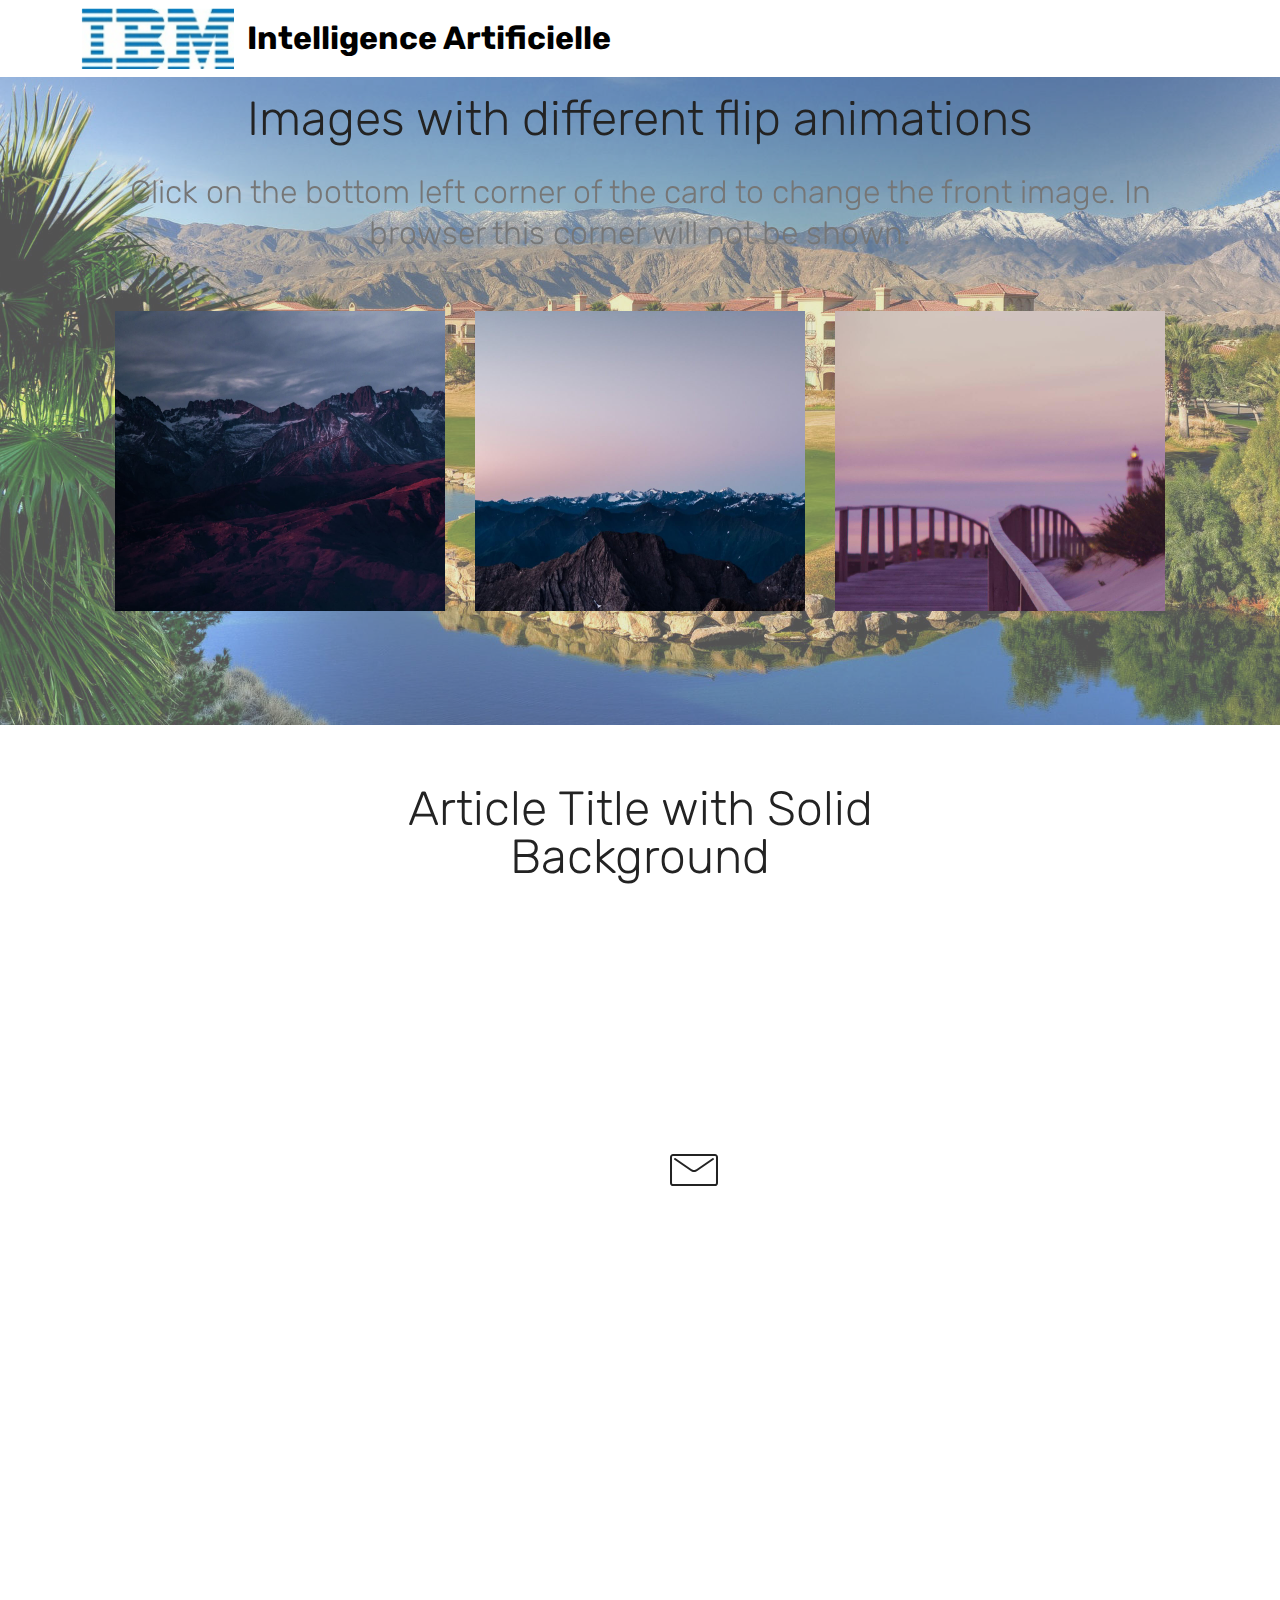
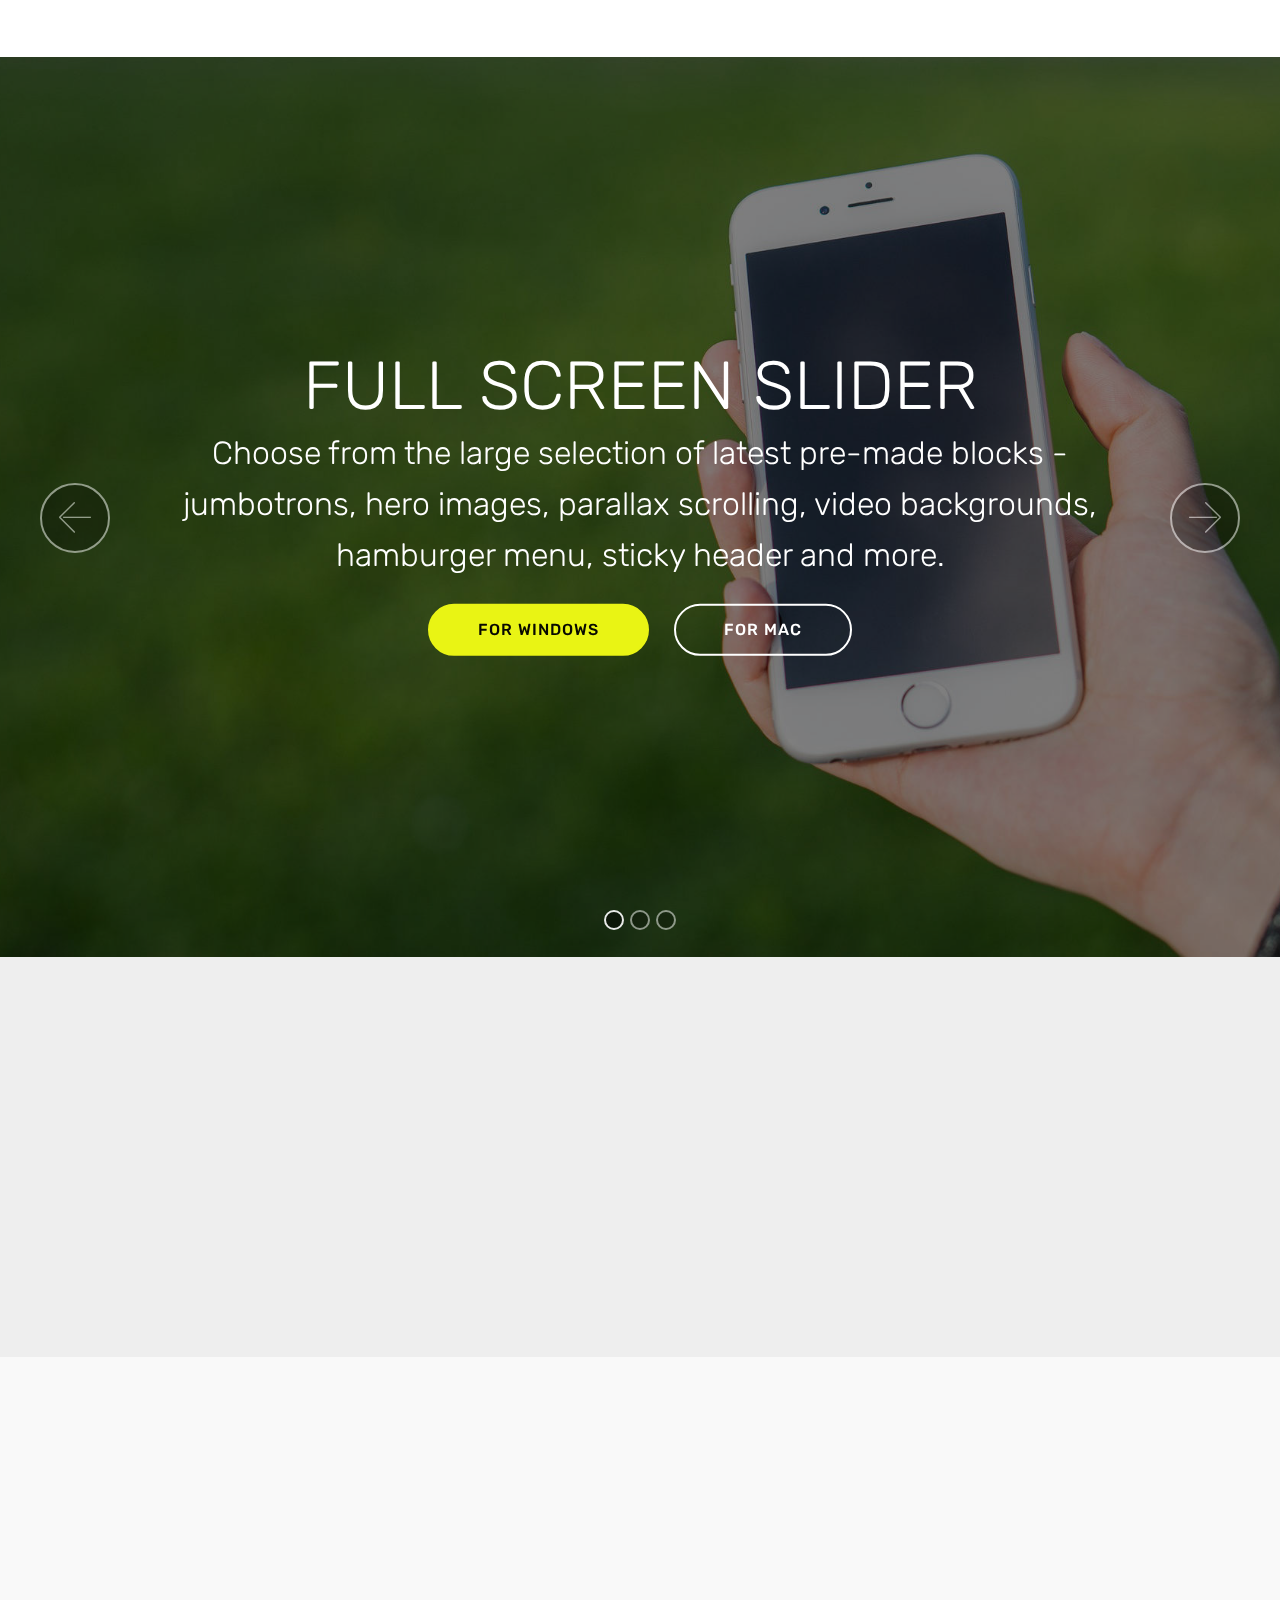
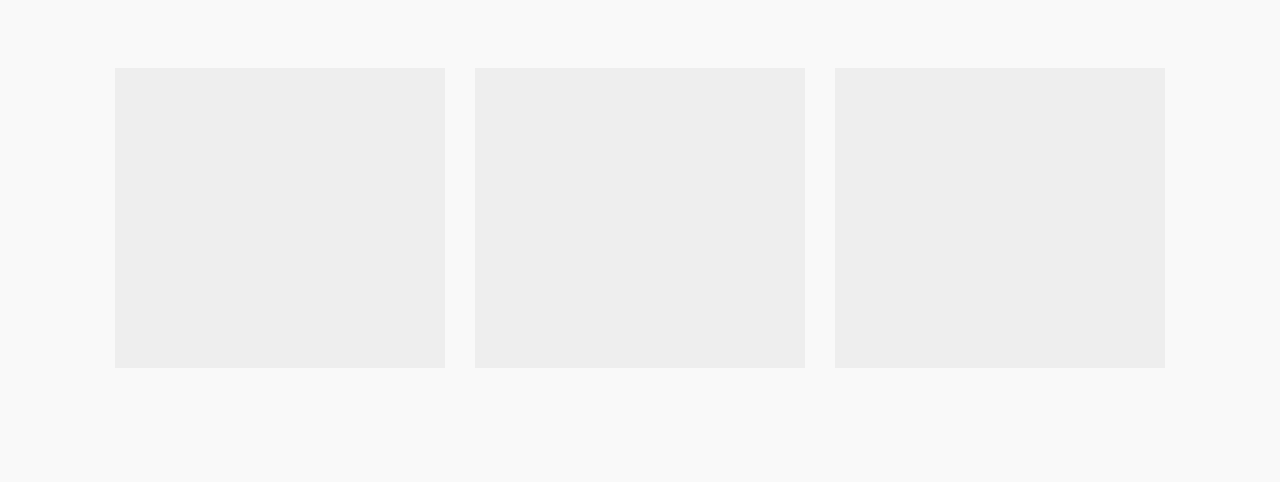
==== commit 7ee560ef: "create github pages" ====
--- a/page1.html
+++ b/page1.html
@@ -6,7 +6,7 @@
   <meta http-equiv="X-UA-Compatible" content="IE=edge">
   <meta name="generator" content="Mobirise v4.8.7, mobirise.com">
   <meta name="viewport" content="width=device-width, initial-scale=1, minimum-scale=1">
-  <link rel="shortcut icon" href="assets/images/mbr-122x38.jpg" type="image/x-icon">
+  <link rel="shortcut icon" href="assets/images/logo-ibm-152x60.png" type="image/x-icon">
   <meta name="description" content="Website Creator Description">
   <title>Page 1</title>
   <link rel="stylesheet" href="assets/web/assets/mobirise-icons/mobirise-icons.css">
@@ -54,12 +54,11 @@
         <div class="menu-logo">
             <div class="navbar-brand">
                 <span class="navbar-logo">
-                    <a href="https://mobirise.com">
-                         <img src="assets/images/mbr-122x38.jpg" alt="Mobirise" title="" style="height: 3.8rem;">
+                    <a href="https://ibm.com/cloud" target="_blank">
+                         <img src="assets/images/logo-ibm-152x60.png" alt="Mobirise" title="" style="height: 3.8rem;">
                     </a>
                 </span>
-                <span class="navbar-caption-wrap"><a class="navbar-caption text-secondary display-5" href="https://mobirise.com"><span class="mbri-delivery mbr-iconfont mbr-iconfont-btn"></span>
-                        Hossein site</a></span>
+                <span class="navbar-caption-wrap"><a class="navbar-caption text-black display-5" href="https://mobirise.com">Intelligence Artificielle</a></span>
             </div>
         </div>
         <div class="collapse navbar-collapse" id="navbarSupportedContent">
@@ -69,7 +68,7 @@
     </nav>
 </section>
 
-<section class="engine"><a href="https://mobirise.info/b">how to create a site for free</a></section><section class="features15 cid-r9XvV3DI7f mbr-parallax-background" id="features15-4">
+<section class="engine"><a href="https://mobirise.info/x">css templates</a></section><section class="features15 cid-r9XvV3DI7f mbr-parallax-background" id="features15-4">
 
     
 
@@ -184,7 +183,7 @@
                     <div data-form-alert="" hidden="">
                         Thanks for filling out the form!
                     </div>
-                    <form class="block mbr-form" action="https://mobirise.com/" method="post" data-form-title="Mobirise Form"><input type="hidden" name="email" data-form-email="true" value="ZcW/m/8EKogfAzYWcGqbdZ76a2t1W8pQi+Z36tp0MAH+lnV3JhDy5g0soRe8KZQ/YARlMfTYAZOK3mCJZ+Z8uG7AOFUsThyRSy8UWRWQJyBiJveWbORWqhLvaOCCi2Bz">
+                    <form class="block mbr-form" action="https://mobirise.com/" method="post" data-form-title="Mobirise Form"><input type="hidden" name="email" data-form-email="true" value="wSYPNK4KDWbCV4c731exlMYgdJxtlGviSTnMoHAmYCioILsg5A5QErZ/ORSW6k1KbVkPN6wYe7asadsnHhD8i0SS0/LwzNXBAm+jDmzOzMRi6NFui81d45NYNWnMbU3z">
                         <div class="row">
                             <div class="col-md-6 multi-horizontal" data-for="name">
                                 <input type="text" class="form-control input" name="name" data-form-field="Name" placeholder="Your Name" required="" id="name-form4-6">
@@ -242,7 +241,7 @@
             <div class="col-12 col-md-6 mb-4 col-lg-4">
                 <div class="card flip-card p-5 align-center">
                     <div class="card-front card_cont">
-                        <img src="assets/images/jumbotron3.jpg" alt="Mobirise">
+                        <img src="assets/images/jumbotron6.jpg" alt="Mobirise">
                     </div>
                     <div class="card_back card_cont">
                         <h4 class="card-title display-5 py-2 mbr-fonts-style">
@@ -259,7 +258,7 @@
                 
                 <div class="card flip-card p-5 align-center">
                     <div class="card-front card_cont">
-                        <img src="assets/images/jumbotron24.jpg" alt="Mobirise">
+                        <img src="assets/images/jumbotron27.jpg" alt="Mobirise">
                     </div>
                     <div class="card_back card_cont">
                         <h4 class="card-title py-2 mbr-fonts-style display-5">
@@ -275,7 +274,7 @@
             <div class="col-12 col-md-6 mb-4 col-lg-4">
                 <div class="card flip-card p-5 align-center">
                     <div class="card-front card_cont">
-                        <img src="assets/images/background55.jpg" alt="Mobirise">
+                        <img src="assets/images/background58.jpg" alt="Mobirise">
                     </div>
                     <div class="card_back card_cont">
                         <h4 class="card-title py-2 mbr-fonts-style display-5">
--- a/assets/mobirise/css/mbr-additional.css
+++ b/assets/mobirise/css/mbr-additional.css
@@ -1377,6 +1377,8 @@
   display: none;
 }
 .cid-racS3HNO7n {
+  padding-top: 120px;
+  padding-bottom: 90px;
   background-image: url("../../../assets/images/femme-souriante-crop-u2783-1172x522.jpg");
 }
 .cid-racS3HNO7n DIV {
@@ -1386,8 +1388,8 @@
   color: #073b4c;
 }
 .cid-racSdI1YQY {
-  padding-top: 90px;
-  padding-bottom: 90px;
+  padding-top: 75px;
+  padding-bottom: 30px;
   background: linear-gradient(45deg, #eecd17, #eecd17);
 }
 @media (min-width: 992px) {
@@ -1507,12 +1509,12 @@
 }
 .cid-qTkzRZLJNu .navbar {
   padding: .5rem 0;
-  background: #333333;
+  background: #ffffff;
   transition: none;
   min-height: 77px;
 }
 .cid-qTkzRZLJNu .navbar-dropdown.bg-color.transparent.opened {
-  background: #333333;
+  background: #ffffff;
 }
 .cid-qTkzRZLJNu a {
   font-style: normal;
@@ -1596,7 +1598,7 @@
   padding-bottom: 0;
 }
 .cid-qTkzRZLJNu .dropdown .dropdown-menu {
-  background: #333333;
+  background: #ffffff;
   display: none;
   position: absolute;
   min-width: 5rem;
@@ -1971,12 +1973,12 @@
 }
 .cid-qTkzRZLJNu .navbar {
   padding: .5rem 0;
-  background: #333333;
+  background: #ffffff;
   transition: none;
   min-height: 77px;
 }
 .cid-qTkzRZLJNu .navbar-dropdown.bg-color.transparent.opened {
-  background: #333333;
+  background: #ffffff;
 }
 .cid-qTkzRZLJNu a {
   font-style: normal;
@@ -2060,7 +2062,7 @@
   padding-bottom: 0;
 }
 .cid-qTkzRZLJNu .dropdown .dropdown-menu {
-  background: #333333;
+  background: #ffffff;
   display: none;
   position: absolute;
   min-width: 5rem;
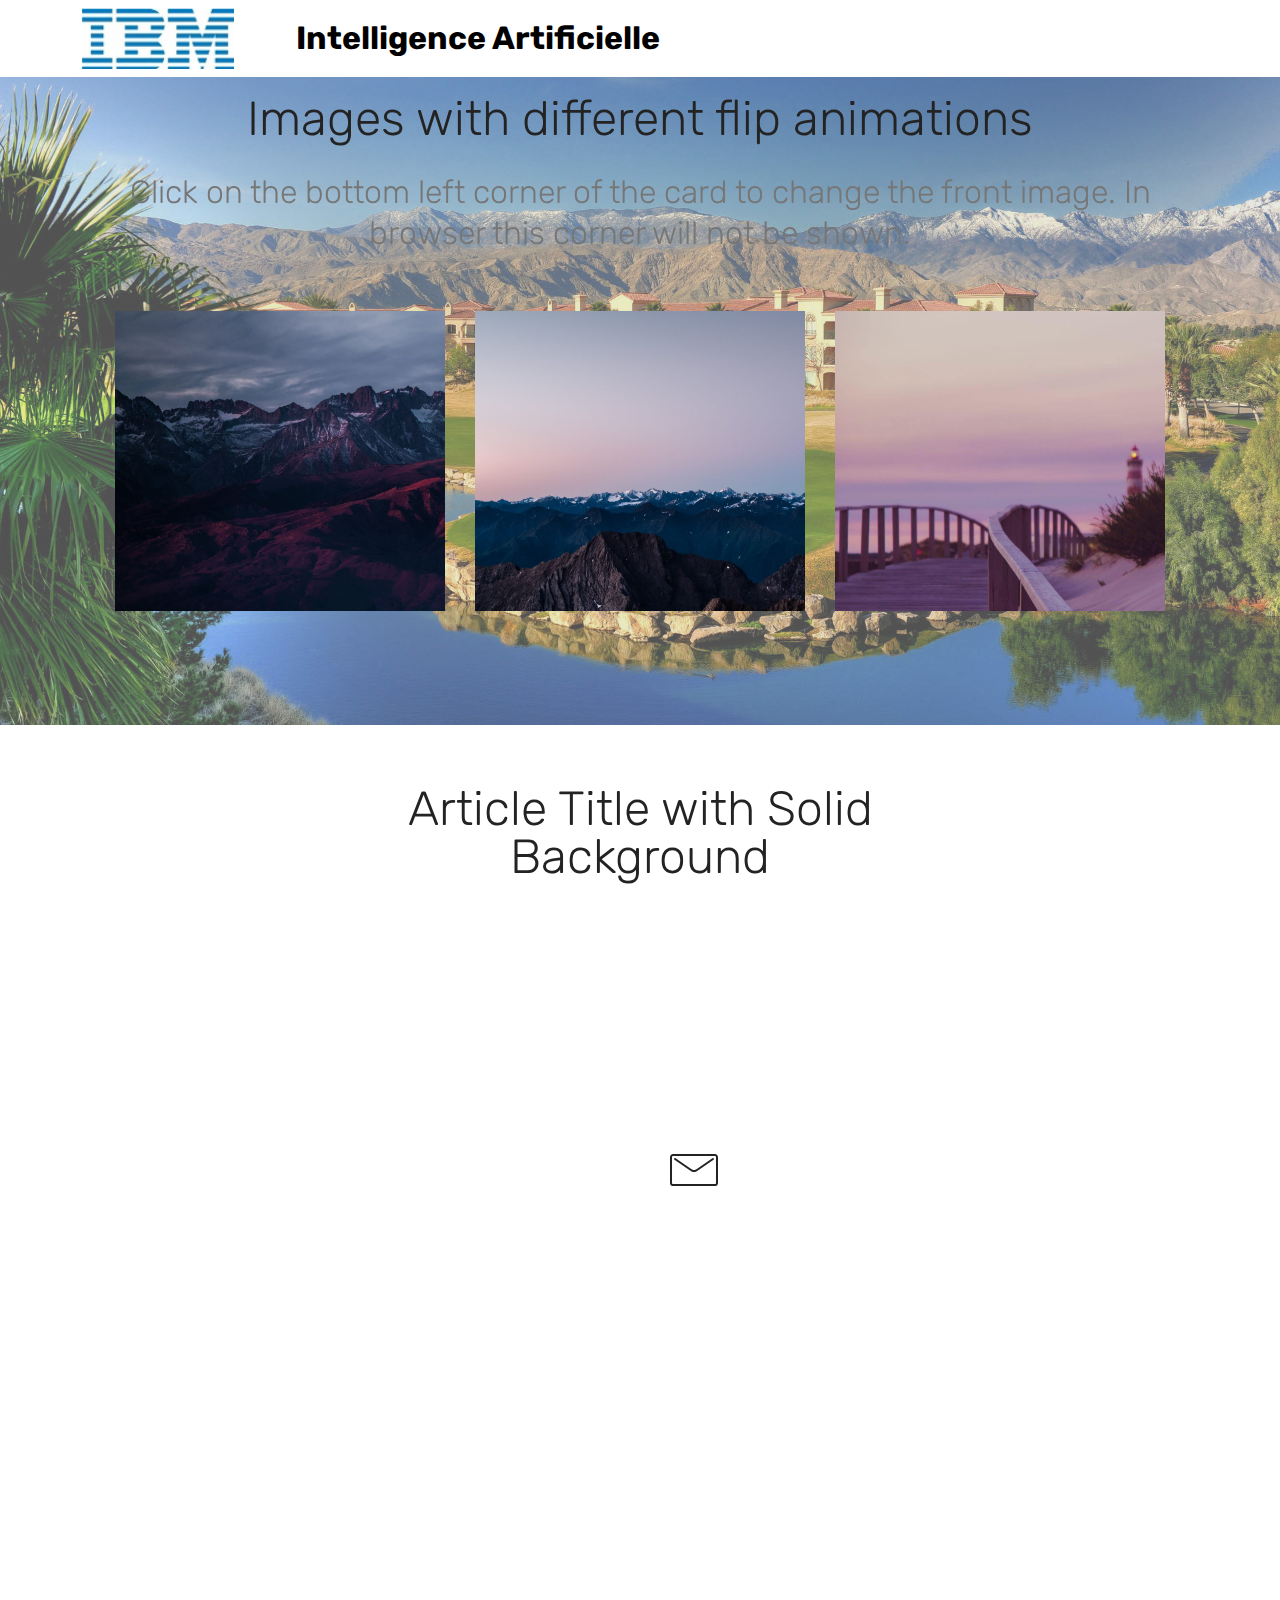
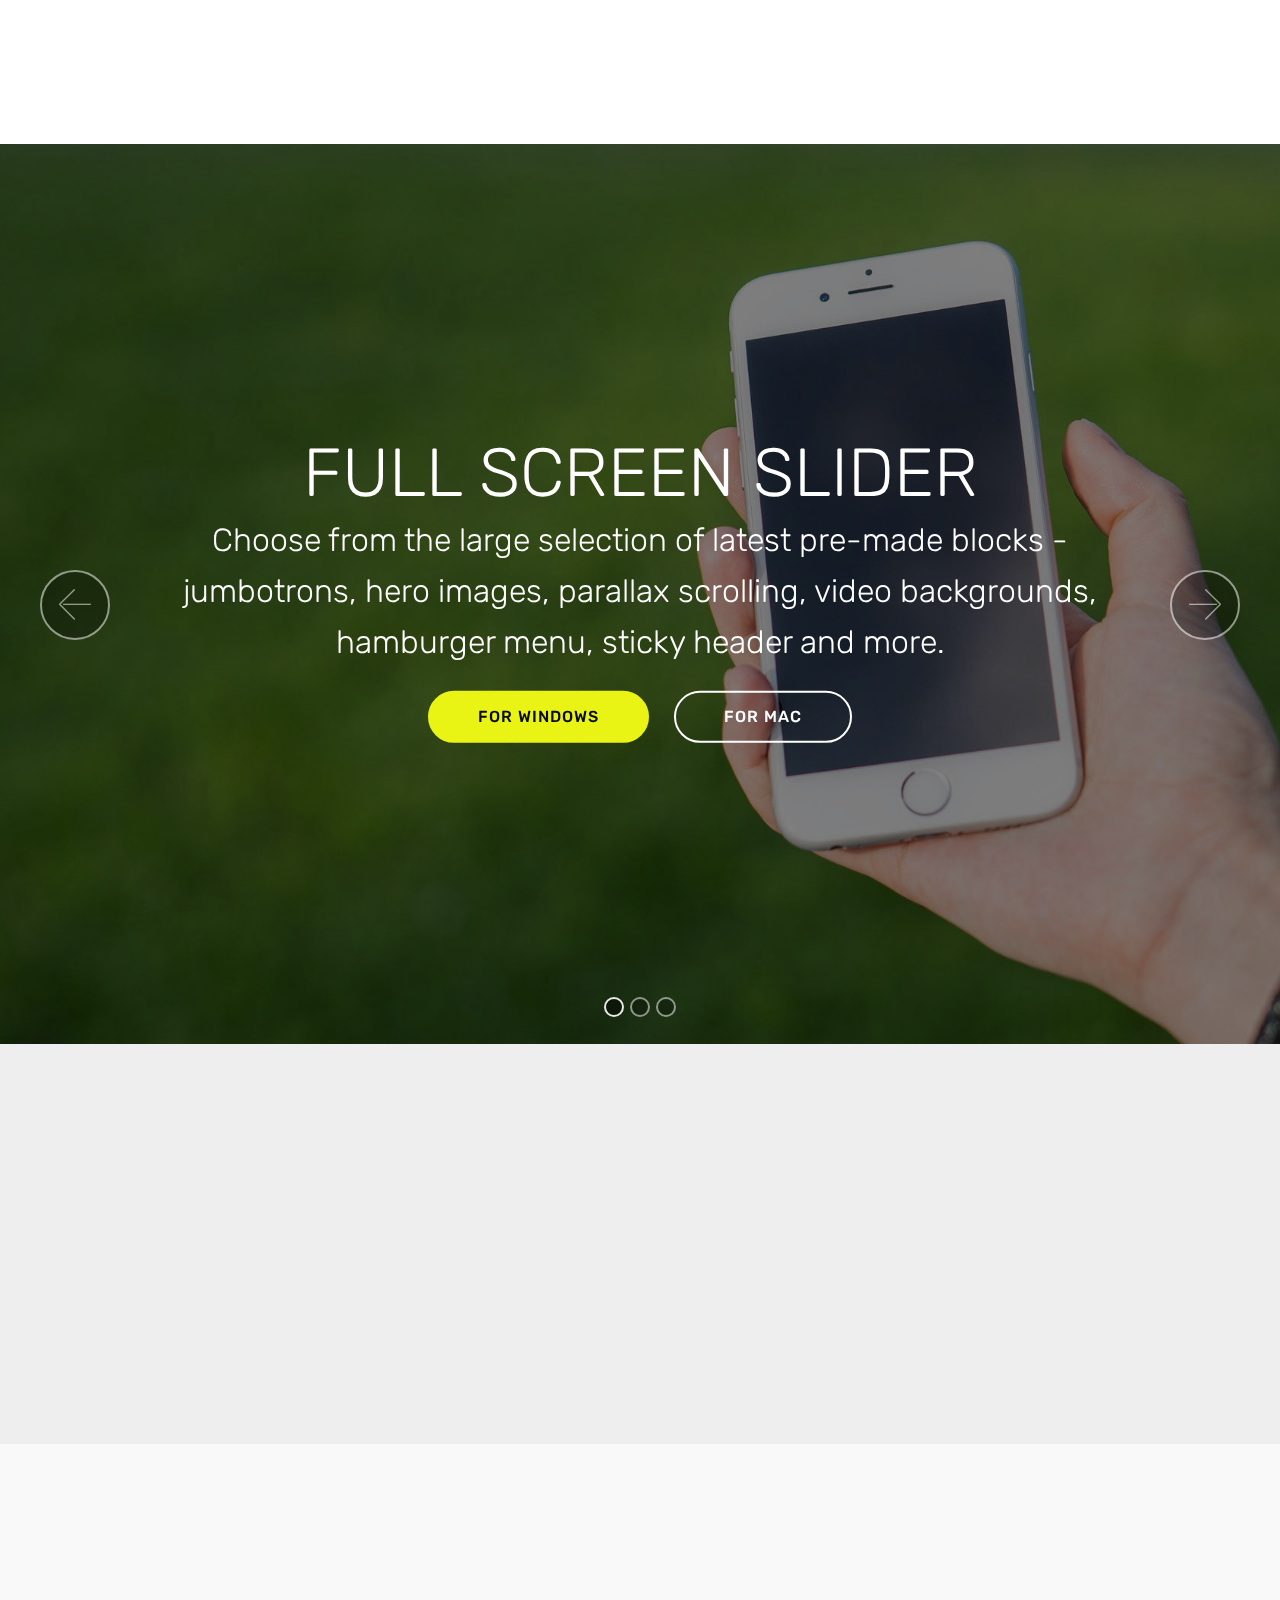
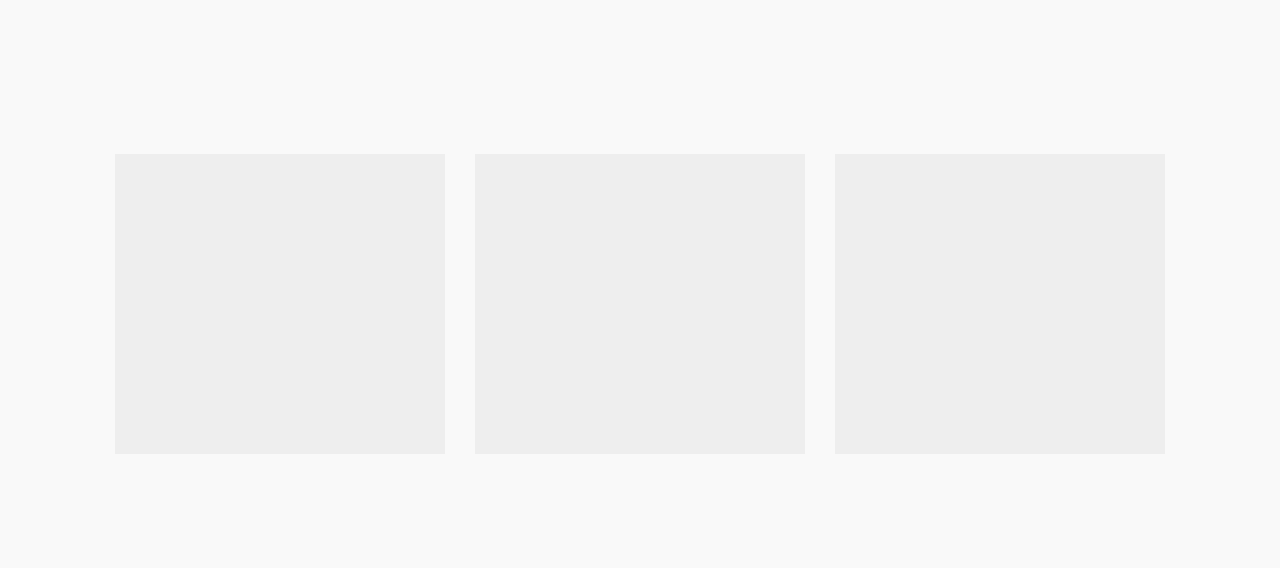
==== commit b0285ce7: "create github pages" ====
--- a/page1.html
+++ b/page1.html
@@ -58,7 +58,7 @@
                          <img src="assets/images/logo-ibm-152x60.png" alt="Mobirise" title="" style="height: 3.8rem;">
                     </a>
                 </span>
-                <span class="navbar-caption-wrap"><a class="navbar-caption text-black display-5" href="https://mobirise.com">Intelligence Artificielle</a></span>
+                <span class="navbar-caption-wrap"><a class="navbar-caption text-black display-5" href="https://mobirise.com">&nbsp; &nbsp; &nbsp; &nbsp;Intelligence Artificielle</a></span>
             </div>
         </div>
         <div class="collapse navbar-collapse" id="navbarSupportedContent">
@@ -68,7 +68,7 @@
     </nav>
 </section>
 
-<section class="engine"><a href="https://mobirise.info/x">css templates</a></section><section class="features15 cid-r9XvV3DI7f mbr-parallax-background" id="features15-4">
+<section class="engine"><a href="https://mobirise.info/f">simple website builder</a></section><section class="features15 cid-r9XvV3DI7f mbr-parallax-background" id="features15-4">
 
     
 
@@ -183,7 +183,7 @@
                     <div data-form-alert="" hidden="">
                         Thanks for filling out the form!
                     </div>
-                    <form class="block mbr-form" action="https://mobirise.com/" method="post" data-form-title="Mobirise Form"><input type="hidden" name="email" data-form-email="true" value="wSYPNK4KDWbCV4c731exlMYgdJxtlGviSTnMoHAmYCioILsg5A5QErZ/ORSW6k1KbVkPN6wYe7asadsnHhD8i0SS0/LwzNXBAm+jDmzOzMRi6NFui81d45NYNWnMbU3z">
+                    <form class="block mbr-form" action="https://mobirise.com/" method="post" data-form-title="Mobirise Form"><input type="hidden" name="email" data-form-email="true" value="UrFNBUOpTBGJSi3Qt1e3379PGEX0evZ+kWFTbvNpAQr/CbJnVetliRM1B0hmHNw6Y/jQUvhQusRrf2tnKX54lI7eFTr4r2D11dsleRjW3yEJOBhWFPBA2bOjLjULEYxD">
                         <div class="row">
                             <div class="col-md-6 multi-horizontal" data-for="name">
                                 <input type="text" class="form-control input" name="name" data-form-field="Name" placeholder="Your Name" required="" id="name-form4-6">
@@ -241,7 +241,7 @@
             <div class="col-12 col-md-6 mb-4 col-lg-4">
                 <div class="card flip-card p-5 align-center">
                     <div class="card-front card_cont">
-                        <img src="assets/images/jumbotron6.jpg" alt="Mobirise">
+                        <img src="assets/images/jumbotron9.jpg" alt="Mobirise">
                     </div>
                     <div class="card_back card_cont">
                         <h4 class="card-title display-5 py-2 mbr-fonts-style">
@@ -258,7 +258,7 @@
                 
                 <div class="card flip-card p-5 align-center">
                     <div class="card-front card_cont">
-                        <img src="assets/images/jumbotron27.jpg" alt="Mobirise">
+                        <img src="assets/images/jumbotron210.jpg" alt="Mobirise">
                     </div>
                     <div class="card_back card_cont">
                         <h4 class="card-title py-2 mbr-fonts-style display-5">
@@ -274,7 +274,7 @@
             <div class="col-12 col-md-6 mb-4 col-lg-4">
                 <div class="card flip-card p-5 align-center">
                     <div class="card-front card_cont">
-                        <img src="assets/images/background58.jpg" alt="Mobirise">
+                        <img src="assets/images/background511.jpg" alt="Mobirise">
                     </div>
                     <div class="card_back card_cont">
                         <h4 class="card-title py-2 mbr-fonts-style display-5">
--- a/assets/mobirise/css/mbr-additional.css
+++ b/assets/mobirise/css/mbr-additional.css
@@ -49,10 +49,10 @@
 }
 .display-7 {
   font-family: 'Rubik', sans-serif;
-  font-size: 1rem;
+  font-size: 1.4rem;
 }
 .display-7 > .mbr-iconfont {
-  font-size: 1.6rem;
+  font-size: 2.24rem;
 }
 /* ---- Fluid typography for mobile devices ---- */
 /* 1.4 - font scale ratio ( bootstrap == 1.42857 ) */
@@ -659,13 +659,13 @@
   box-shadow: none;
   color: #565656;
   font-family: 'Rubik', sans-serif;
-  font-size: 1rem;
+  font-size: 1.4rem;
   line-height: 1.43;
   min-height: 3.5em;
   padding: 1.07em .5em;
 }
 .form-control > .mbr-iconfont {
-  font-size: 1.6rem;
+  font-size: 2.24rem;
 }
 .form-control,
 .form-control:focus {
@@ -1405,7 +1405,7 @@
 .cid-racSpPx31g {
   padding-top: 90px;
   padding-bottom: 90px;
-  background: linear-gradient(45deg, #f4a997, #a09fc0);
+  background: linear-gradient(45deg, #eecd17, #eecd17);
 }
 @media (min-width: 992px) {
   .cid-racSpPx31g .mbr-figure {
@@ -1420,7 +1420,7 @@
 .cid-racSs5iJFI {
   padding-top: 90px;
   padding-bottom: 90px;
-  background: linear-gradient(45deg, #f4a997, #a09fc0);
+  background: linear-gradient(45deg, #eecd17, #eecd17);
 }
 @media (min-width: 992px) {
   .cid-racSs5iJFI .mbr-figure {
@@ -1432,10 +1432,15 @@
     padding-top: 3rem;
   }
 }
+.cid-racSs5iJFI .mbr-text,
+.cid-racSs5iJFI .mbr-section-btn {
+  text-align: left;
+  color: #ffffff;
+}
 .cid-racSAOe5AB {
   padding-top: 60px;
   padding-bottom: 60px;
-  background-color: #ffffff;
+  background-color: #eecd17;
 }
 @media (min-width: 992px) {
   .cid-racSAOe5AB .mbr-figure {
@@ -1449,6 +1454,7 @@
 }
 .cid-racSAOe5AB .mbr-text {
   color: #767676;
+  text-align: left;
 }
 .cid-racSG6ClPs {
   background: #ffffff;
@@ -1468,27 +1474,6 @@
 }
 @media (max-width: 768px) {
   .cid-racSG6ClPs .image-block {
-    width: 100% !important;
-  }
-}
-.cid-racSLmfscx {
-  background: #ffffff;
-  padding-top: 60px;
-  padding-bottom: 60px;
-}
-.cid-racSLmfscx .image-block {
-  margin: auto;
-}
-.cid-racSLmfscx figcaption {
-  position: relative;
-}
-.cid-racSLmfscx figcaption div {
-  position: absolute;
-  bottom: 0;
-  width: 100%;
-}
-@media (max-width: 768px) {
-  .cid-racSLmfscx .image-block {
     width: 100% !important;
   }
 }
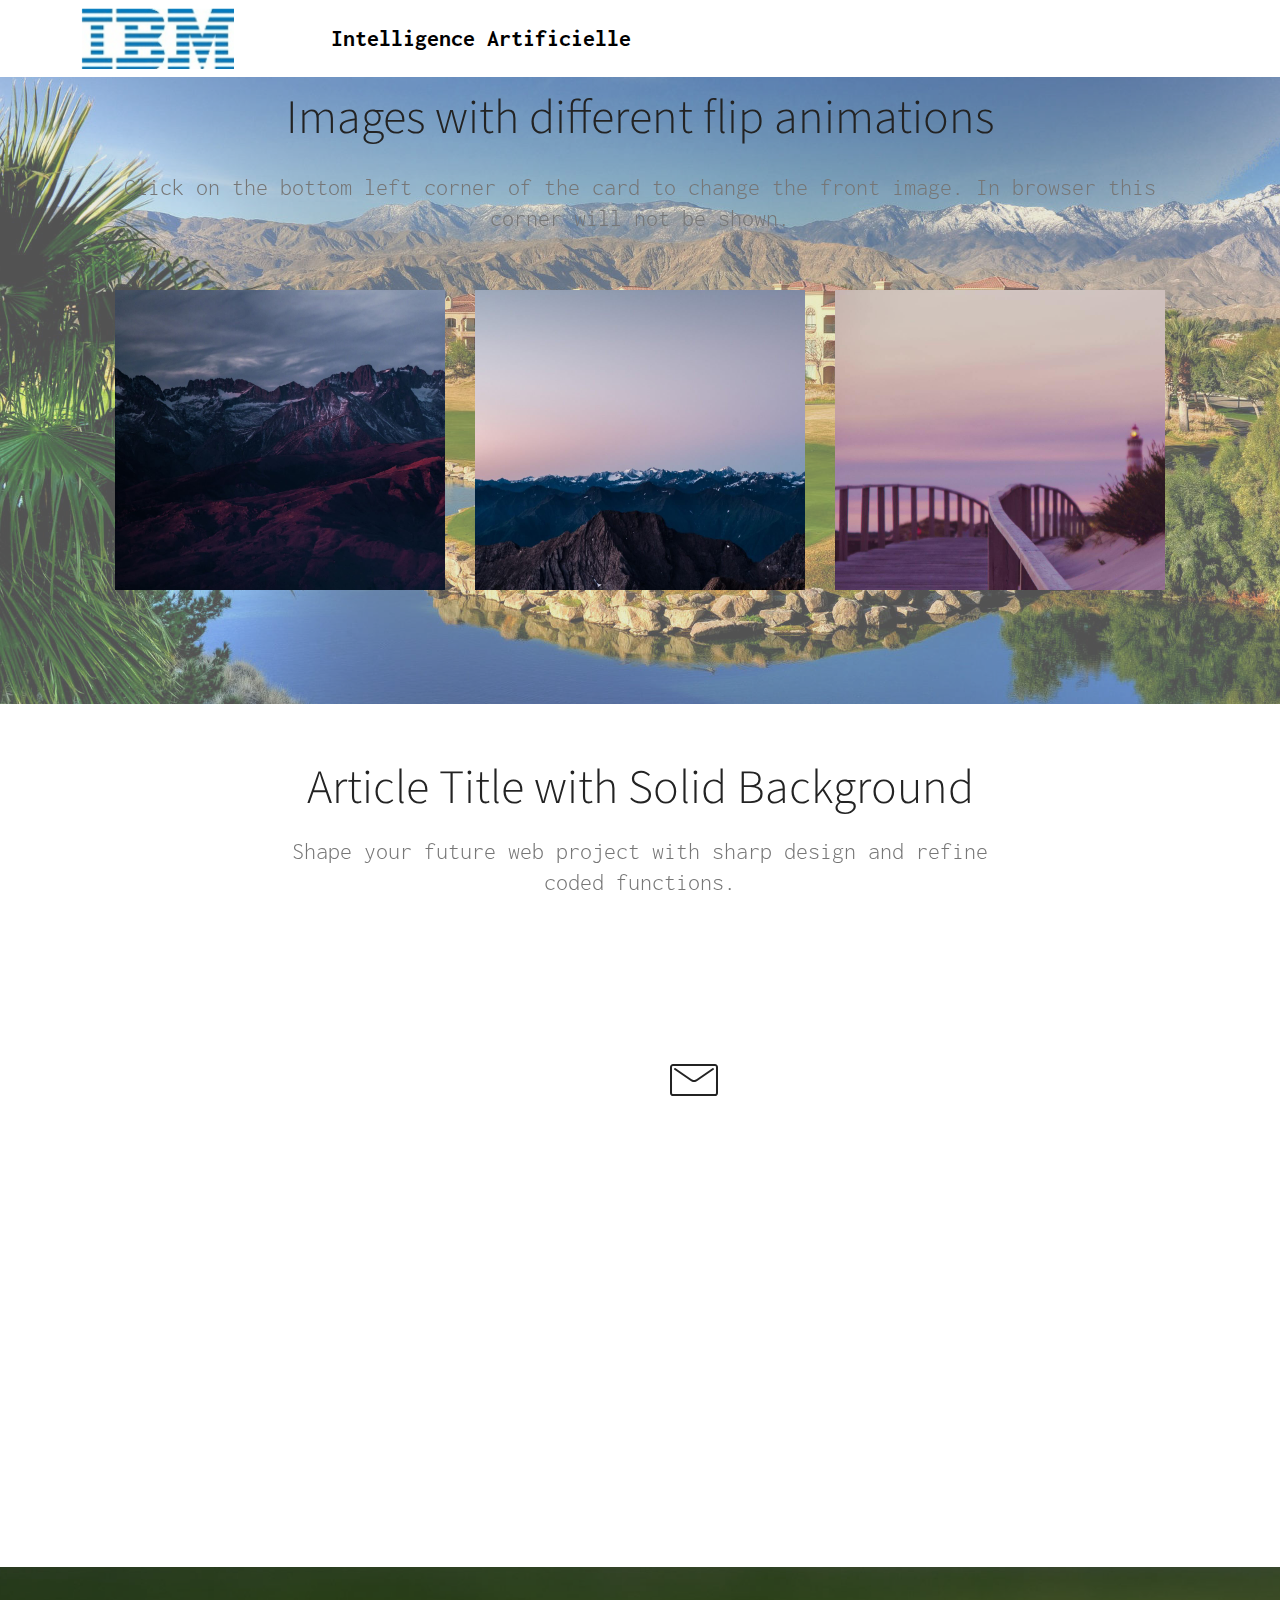
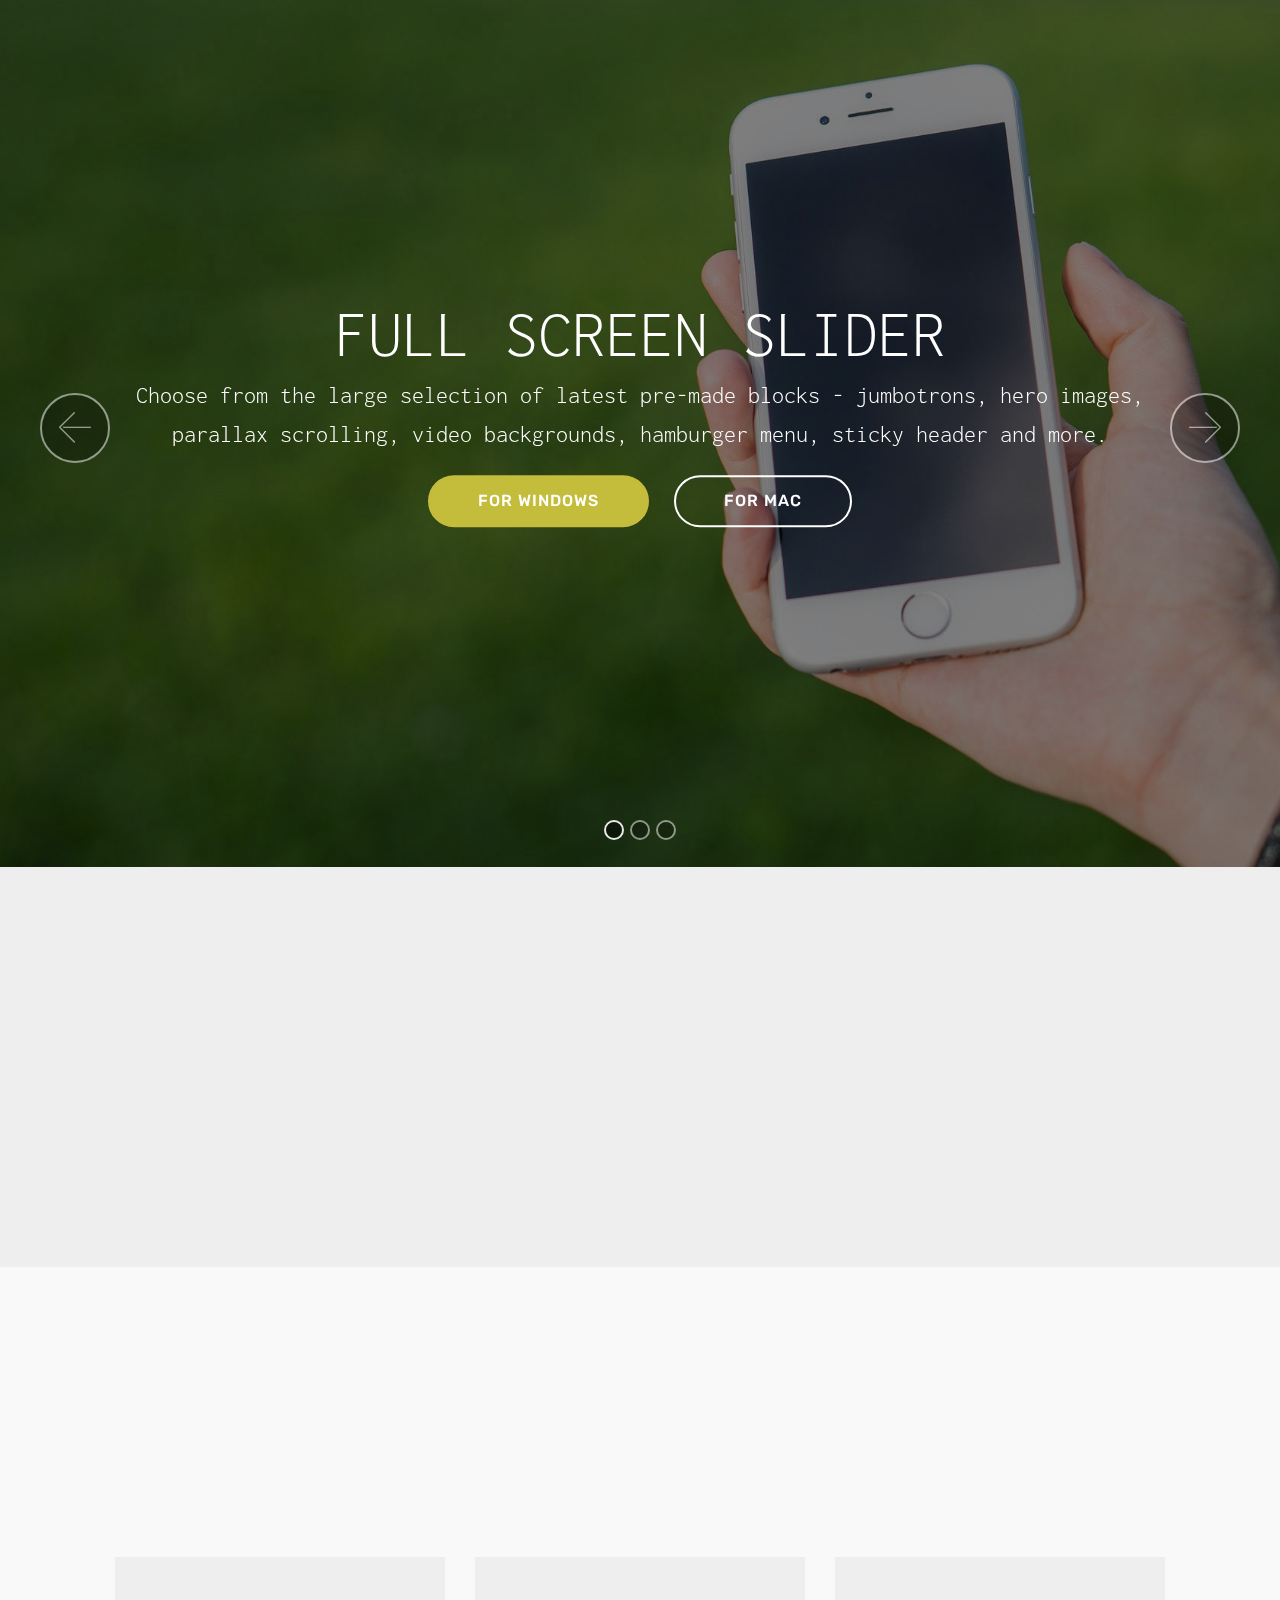
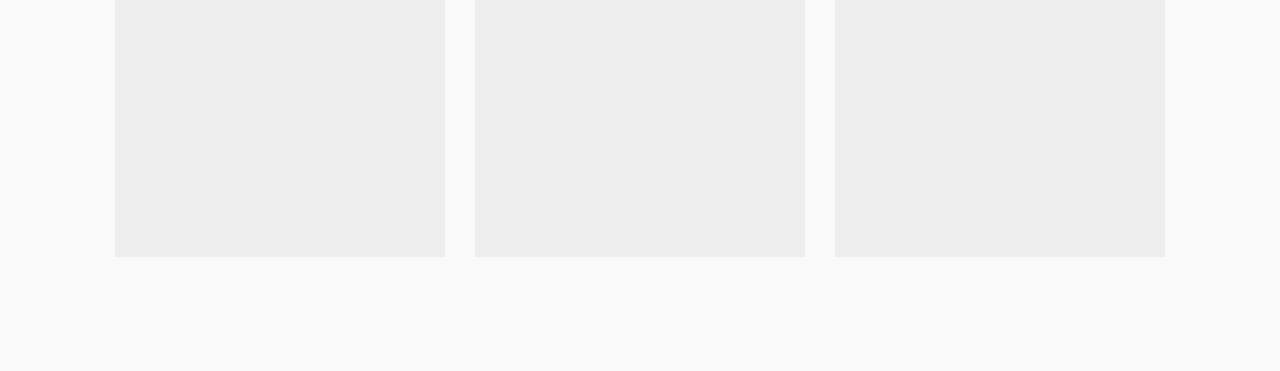
==== commit bc0fc1c0: "create github pages" ====
--- a/page1.html
+++ b/page1.html
@@ -68,7 +68,7 @@
     </nav>
 </section>
 
-<section class="engine"><a href="https://mobirise.info/f">simple website builder</a></section><section class="features15 cid-r9XvV3DI7f mbr-parallax-background" id="features15-4">
+<section class="engine"><a href="https://mobirise.info/n">simple web templates</a></section><section class="features15 cid-r9XvV3DI7f mbr-parallax-background" id="features15-4">
 
     
 
@@ -183,7 +183,7 @@
                     <div data-form-alert="" hidden="">
                         Thanks for filling out the form!
                     </div>
-                    <form class="block mbr-form" action="https://mobirise.com/" method="post" data-form-title="Mobirise Form"><input type="hidden" name="email" data-form-email="true" value="UrFNBUOpTBGJSi3Qt1e3379PGEX0evZ+kWFTbvNpAQr/CbJnVetliRM1B0hmHNw6Y/jQUvhQusRrf2tnKX54lI7eFTr4r2D11dsleRjW3yEJOBhWFPBA2bOjLjULEYxD">
+                    <form class="block mbr-form" action="https://mobirise.com/" method="post" data-form-title="Mobirise Form"><input type="hidden" name="email" data-form-email="true" value="xxEutgyk9en/syrRPjBa950dCV/w38hHhREwY8WKb6MoqKuTDx1hPRhXMMAvL7NrcmrbClcHHiGTw2lhEUBYIQsx2SZRV28rZzpmDU1Qi6JOv1x0WIcpbPZMzgYkGqn/">
                         <div class="row">
                             <div class="col-md-6 multi-horizontal" data-for="name">
                                 <input type="text" class="form-control input" name="name" data-form-field="Name" placeholder="Your Name" required="" id="name-form4-6">
@@ -241,7 +241,7 @@
             <div class="col-12 col-md-6 mb-4 col-lg-4">
                 <div class="card flip-card p-5 align-center">
                     <div class="card-front card_cont">
-                        <img src="assets/images/jumbotron9.jpg" alt="Mobirise">
+                        <img src="assets/images/jumbotron0.jpg" alt="Mobirise">
                     </div>
                     <div class="card_back card_cont">
                         <h4 class="card-title display-5 py-2 mbr-fonts-style">
@@ -258,7 +258,7 @@
                 
                 <div class="card flip-card p-5 align-center">
                     <div class="card-front card_cont">
-                        <img src="assets/images/jumbotron210.jpg" alt="Mobirise">
+                        <img src="assets/images/jumbotron21.jpg" alt="Mobirise">
                     </div>
                     <div class="card_back card_cont">
                         <h4 class="card-title py-2 mbr-fonts-style display-5">
@@ -274,7 +274,7 @@
             <div class="col-12 col-md-6 mb-4 col-lg-4">
                 <div class="card flip-card p-5 align-center">
                     <div class="card-front card_cont">
-                        <img src="assets/images/background511.jpg" alt="Mobirise">
+                        <img src="assets/images/background52.jpg" alt="Mobirise">
                     </div>
                     <div class="card_back card_cont">
                         <h4 class="card-title py-2 mbr-fonts-style display-5">
--- a/assets/mobirise/css/mbr-additional.css
+++ b/assets/mobirise/css/mbr-additional.css
@@ -1,3 +1,5 @@
+@import url(https://fonts.googleapis.com/css?family=Inconsolata:400,700);
+@import url(https://fonts.googleapis.com/css?family=Source+Sans+Pro:200,200i,300,300i,400,400i,600,600i,700,700i,900,900i);
 @import url(https://fonts.googleapis.com/css?family=Rubik:300,300i,400,400i,500,500i,700,700i,900,900i);
 
 
@@ -20,14 +22,14 @@
   line-height: 1.6;
 }
 .display-1 {
-  font-family: 'Rubik', sans-serif;
+  font-family: 'Inconsolata', monospace;
   font-size: 4.25rem;
 }
 .display-1 > .mbr-iconfont {
   font-size: 6.8rem;
 }
 .display-2 {
-  font-family: 'Rubik', sans-serif;
+  font-family: 'Source Sans Pro', sans-serif;
   font-size: 3rem;
 }
 .display-2 > .mbr-iconfont {
@@ -41,18 +43,18 @@
   font-size: 1.6rem;
 }
 .display-5 {
-  font-family: 'Rubik', sans-serif;
-  font-size: 2rem;
+  font-family: 'Inconsolata', monospace;
+  font-size: 1.5rem;
 }
 .display-5 > .mbr-iconfont {
-  font-size: 3.2rem;
+  font-size: 2.4rem;
 }
 .display-7 {
   font-family: 'Rubik', sans-serif;
-  font-size: 1.4rem;
+  font-size: 1rem;
 }
 .display-7 > .mbr-iconfont {
-  font-size: 2.24rem;
+  font-size: 1.6rem;
 }
 /* ---- Fluid typography for mobile devices ---- */
 /* 1.4 - font scale ratio ( bootstrap == 1.42857 ) */
@@ -76,9 +78,9 @@
     line-height: calc( 1.4 * (1rem + (1 - 1) * ((100vw - 20rem) / (48 - 20))));
   }
   .display-5 {
-    font-size: 1.6rem;
-    font-size: calc( 1.35rem + (2 - 1.35) * ((100vw - 20rem) / (48 - 20)));
-    line-height: calc( 1.4 * (1.35rem + (2 - 1.35) * ((100vw - 20rem) / (48 - 20))));
+    font-size: 1.2rem;
+    font-size: calc( 1.175rem + (1.5 - 1.175) * ((100vw - 20rem) / (48 - 20)));
+    line-height: calc( 1.4 * (1.175rem + (1.5 - 1.175) * ((100vw - 20rem) / (48 - 20))));
   }
 }
 /* Buttons */
@@ -132,10 +134,10 @@
   border-radius: 3px;
 }
 .bg-primary {
-  background-color: #e9f414 !important;
+  background-color: #ff3366 !important;
 }
 .bg-success {
-  background-color: #e9f414 !important;
+  background-color: #c4bc3b !important;
 }
 .bg-info {
   background-color: #82786e !important;
@@ -148,23 +150,23 @@
 }
 .btn-primary,
 .btn-primary:active {
-  background-color: #e9f414 !important;
-  border-color: #e9f414 !important;
-  color: #080900 !important;
+  background-color: #ff3366 !important;
+  border-color: #ff3366 !important;
+  color: #ffffff !important;
 }
 .btn-primary:hover,
 .btn-primary:focus,
 .btn-primary.focus,
 .btn-primary.active {
-  color: #080900 !important;
-  background-color: #abb308 !important;
-  border-color: #abb308 !important;
+  color: #ffffff !important;
+  background-color: #e50039 !important;
+  border-color: #e50039 !important;
 }
 .btn-primary.disabled,
 .btn-primary:disabled {
-  color: #080900 !important;
-  background-color: #abb308 !important;
-  border-color: #abb308 !important;
+  color: #ffffff !important;
+  background-color: #e50039 !important;
+  border-color: #e50039 !important;
 }
 .btn-secondary,
 .btn-secondary:active {
@@ -208,23 +210,23 @@
 }
 .btn-success,
 .btn-success:active {
-  background-color: #e9f414 !important;
-  border-color: #e9f414 !important;
-  color: #080900 !important;
+  background-color: #c4bc3b !important;
+  border-color: #c4bc3b !important;
+  color: #ffffff !important;
 }
 .btn-success:hover,
 .btn-success:focus,
 .btn-success.focus,
 .btn-success.active {
-  color: #080900 !important;
-  background-color: #abb308 !important;
-  border-color: #abb308 !important;
+  color: #ffffff !important;
+  background-color: #898429 !important;
+  border-color: #898429 !important;
 }
 .btn-success.disabled,
 .btn-success:disabled {
-  color: #080900 !important;
-  background-color: #abb308 !important;
-  border-color: #abb308 !important;
+  color: #ffffff !important;
+  background-color: #898429 !important;
+  border-color: #898429 !important;
 }
 .btn-warning,
 .btn-warning:active {
@@ -312,22 +314,22 @@
 .btn-primary-outline,
 .btn-primary-outline:active {
   background: none;
-  border-color: #949b07;
-  color: #949b07;
+  border-color: #cc0033;
+  color: #cc0033;
 }
 .btn-primary-outline:hover,
 .btn-primary-outline:focus,
 .btn-primary-outline.focus,
 .btn-primary-outline.active {
-  color: #080900;
-  background-color: #e9f414;
-  border-color: #e9f414;
+  color: #ffffff;
+  background-color: #ff3366;
+  border-color: #ff3366;
 }
 .btn-primary-outline.disabled,
 .btn-primary-outline:disabled {
-  color: #080900 !important;
-  background-color: #e9f414 !important;
-  border-color: #e9f414 !important;
+  color: #ffffff !important;
+  background-color: #ff3366 !important;
+  border-color: #ff3366 !important;
 }
 .btn-secondary-outline,
 .btn-secondary-outline:active {
@@ -372,22 +374,22 @@
 .btn-success-outline,
 .btn-success-outline:active {
   background: none;
-  border-color: #949b07;
-  color: #949b07;
+  border-color: #767123;
+  color: #767123;
 }
 .btn-success-outline:hover,
 .btn-success-outline:focus,
 .btn-success-outline.focus,
 .btn-success-outline.active {
-  color: #080900;
-  background-color: #e9f414;
-  border-color: #e9f414;
+  color: #ffffff;
+  background-color: #c4bc3b;
+  border-color: #c4bc3b;
 }
 .btn-success-outline.disabled,
 .btn-success-outline:disabled {
-  color: #080900 !important;
-  background-color: #e9f414 !important;
-  border-color: #e9f414 !important;
+  color: #ffffff !important;
+  background-color: #c4bc3b !important;
+  border-color: #c4bc3b !important;
 }
 .btn-warning-outline,
 .btn-warning-outline:active {
@@ -464,13 +466,13 @@
   border-color: #ffffff;
 }
 .text-primary {
-  color: #e9f414 !important;
+  color: #ff3366 !important;
 }
 .text-secondary {
   color: #ff3366 !important;
 }
 .text-success {
-  color: #e9f414 !important;
+  color: #c4bc3b !important;
 }
 .text-info {
   color: #82786e !important;
@@ -489,7 +491,7 @@
 }
 a.text-primary:hover,
 a.text-primary:focus {
-  color: #949b07 !important;
+  color: #cc0033 !important;
 }
 a.text-secondary:hover,
 a.text-secondary:focus {
@@ -497,7 +499,7 @@
 }
 a.text-success:hover,
 a.text-success:focus {
-  color: #949b07 !important;
+  color: #767123 !important;
 }
 a.text-info:hover,
 a.text-info:focus {
@@ -547,9 +549,9 @@
   border-radius: 100px !important;
 }
 .mbr-gallery-filter li.active .btn {
-  background-color: #e9f414;
-  border-color: #e9f414;
-  color: #1f2102;
+  background-color: #ff3366;
+  border-color: #ff3366;
+  color: #ffffff;
 }
 .mbr-gallery-filter li.active .btn:focus {
   box-shadow: none;
@@ -565,15 +567,15 @@
 }
 a,
 a:hover {
-  color: #e9f414;
+  color: #ff3366;
 }
 .mbr-plan-header.bg-primary .mbr-plan-subtitle,
 .mbr-plan-header.bg-primary .mbr-plan-price-desc {
-  color: #fbfdd7;
+  color: #ffffff;
 }
 .mbr-plan-header.bg-success .mbr-plan-subtitle,
 .mbr-plan-header.bg-success .mbr-plan-price-desc {
-  color: #fbfdd7;
+  color: #e2dd9d;
 }
 .mbr-plan-header.bg-info .mbr-plan-subtitle,
 .mbr-plan-header.bg-info .mbr-plan-price-desc {
@@ -659,13 +661,13 @@
   box-shadow: none;
   color: #565656;
   font-family: 'Rubik', sans-serif;
-  font-size: 1.4rem;
+  font-size: 1rem;
   line-height: 1.43;
   min-height: 3.5em;
   padding: 1.07em .5em;
 }
 .form-control > .mbr-iconfont {
-  font-size: 2.24rem;
+  font-size: 1.6rem;
 }
 .form-control,
 .form-control:focus {
@@ -689,7 +691,7 @@
   padding: 10px 0 10px 20px;
   font-size: 1.09rem;
   position: relative;
-  border-color: #e9f414;
+  border-color: #ff3366;
   border-width: 3px;
 }
 ul,
@@ -778,7 +780,7 @@
   text-align: center;
   position: relative;
   border: 2px solid #c0a375;
-  border-color: #e9f414;
+  border-color: #ff3366;
   color: #232323;
   cursor: pointer;
 }
@@ -789,7 +791,7 @@
 }
 .btn-social:hover {
   color: #fff;
-  background: #e9f414;
+  background: #ff3366;
 }
 .btn-social + .btn {
   margin-left: .1rem;
@@ -797,11 +799,11 @@
 /* Footer */
 .mbr-footer-content li::before,
 .mbr-footer .mbr-contacts li::before {
-  background: #e9f414;
+  background: #ff3366;
 }
 .mbr-footer-content li a:hover,
 .mbr-footer .mbr-contacts li a:hover {
-  color: #e9f414;
+  color: #ff3366;
 }
 .footer3 input[type="email"],
 .footer4 input[type="email"] {
@@ -1948,13 +1950,45 @@
     -webkit-justify-content: center;
   }
 }
-.cid-ra8TCyegGm {
-  padding-top: 60px;
-  padding-bottom: 60px;
-  background-color: #ffffff;
-}
-.cid-ra8TCyegGm .mbr-section-subtitle {
+.cid-radTr3J7g3 {
+  padding-top: 90px;
+  padding-bottom: 90px;
+  background-color: #f9f9f9;
+}
+.cid-radTr3J7g3 .mbr-section-subtitle {
   color: #767676;
+}
+.cid-radTr3J7g3 .media-row {
+  display: -webkit-flex;
+  justify-content: center;
+  -webkit-justify-content: center;
+}
+.cid-radTr3J7g3 .team-item {
+  transition: all .2s;
+  margin-bottom: 2rem;
+}
+.cid-radTr3J7g3 .team-item .item-image img {
+  width: 100%;
+}
+.cid-radTr3J7g3 .team-item .item-name p {
+  margin-bottom: 0;
+}
+.cid-radTr3J7g3 .team-item .item-role p {
+  margin-bottom: 0;
+}
+.cid-radTr3J7g3 .team-item .item-social {
+  display: -webkit-flex;
+  flex-wrap: wrap;
+  justify-content: center;
+  -webkit-flex-wrap: wrap;
+  -webkit-justify-content: center;
+}
+.cid-radTr3J7g3 .team-item .item-social .socicon {
+  color: #232323;
+  font-size: 17px;
+}
+.cid-radTr3J7g3 .team-item .item-caption {
+  background: #efefef;
 }
 .cid-qTkzRZLJNu .navbar {
   padding: .5rem 0;
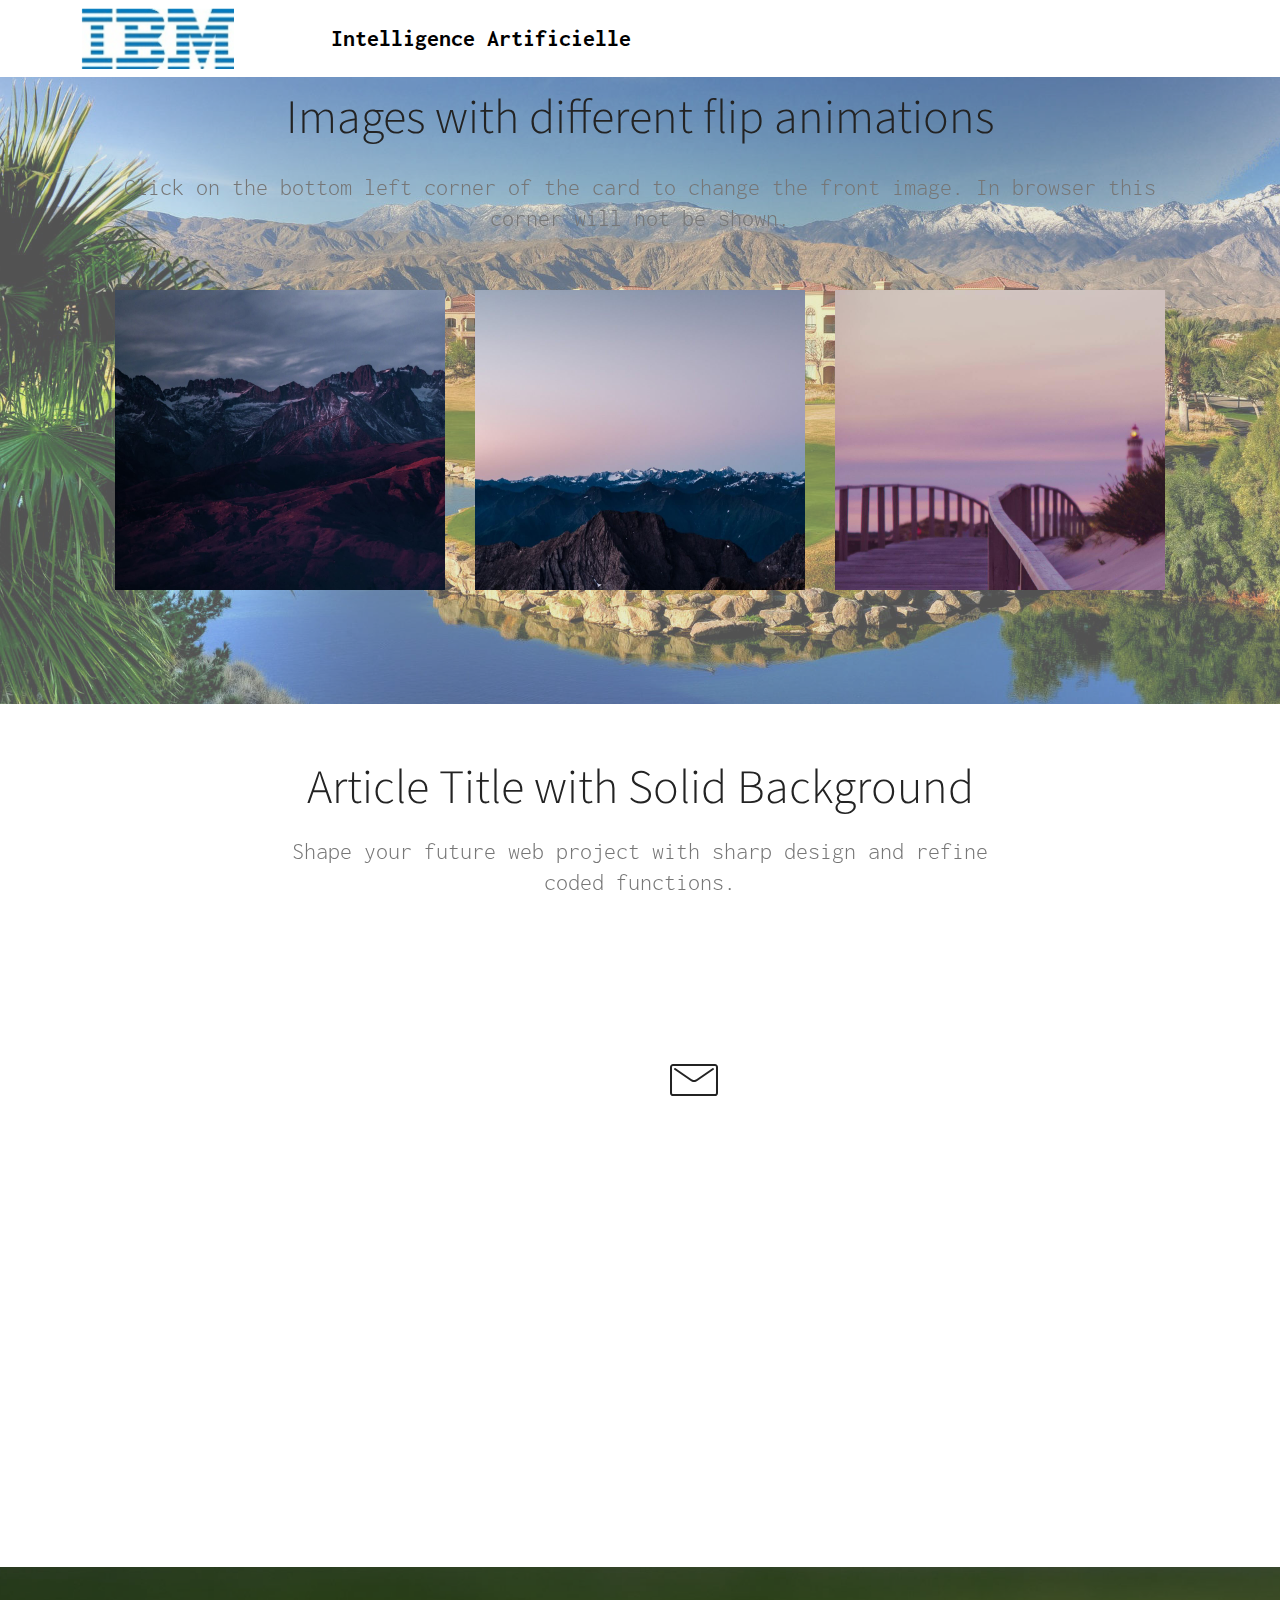
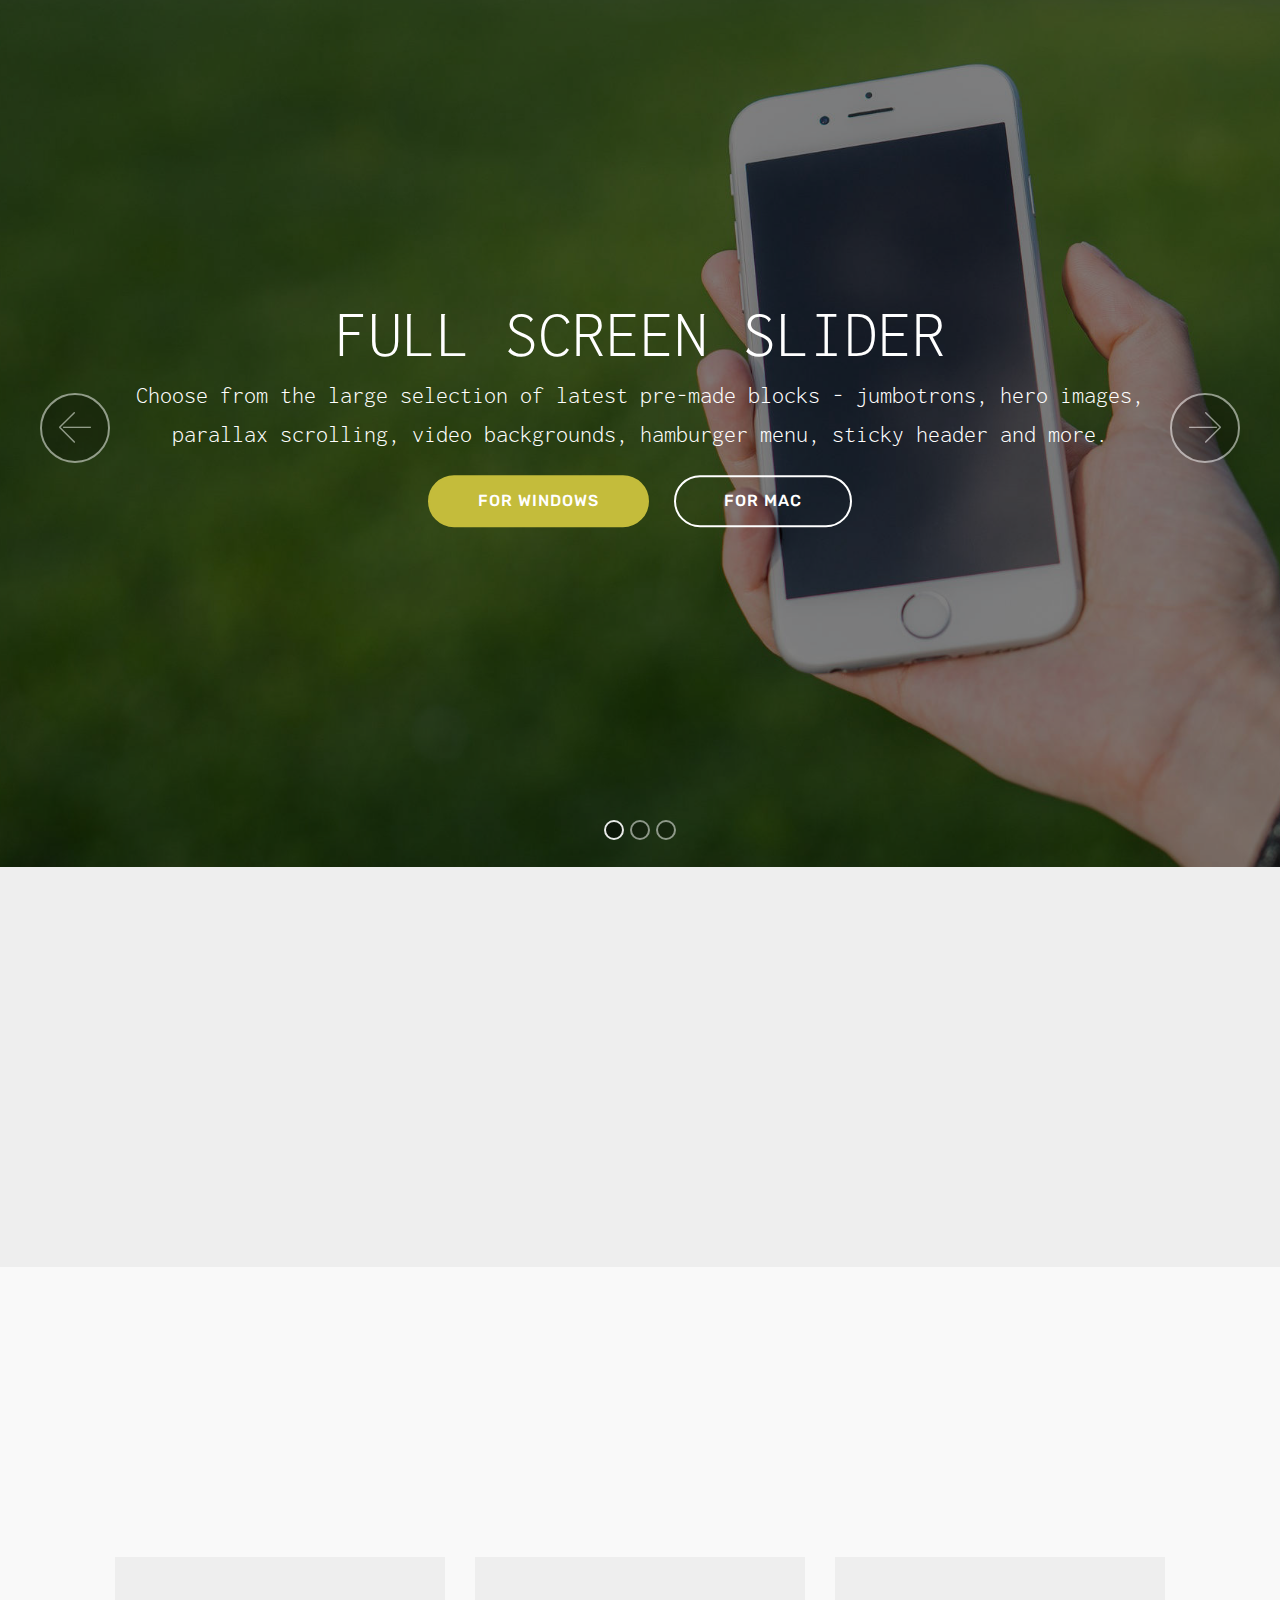
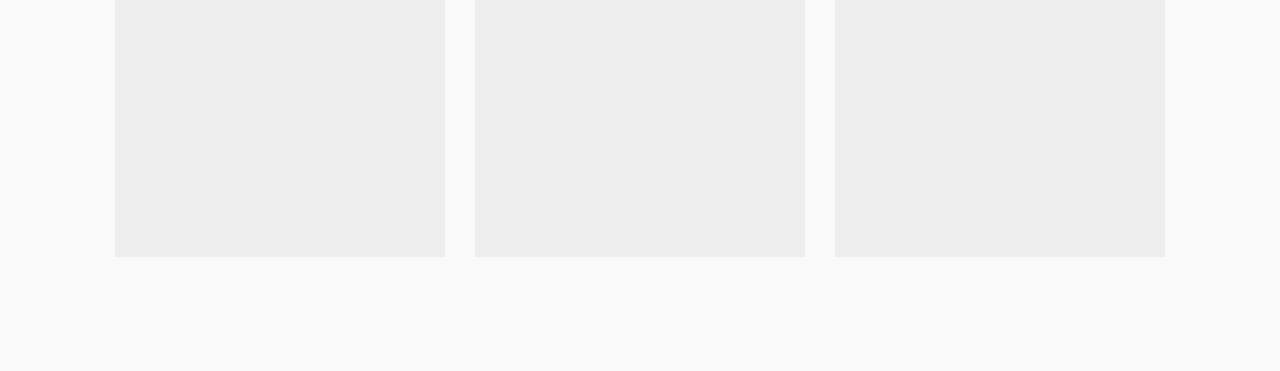
==== commit dbd77c21: "create github pages" ====
--- a/page1.html
+++ b/page1.html
@@ -68,7 +68,7 @@
     </nav>
 </section>
 
-<section class="engine"><a href="https://mobirise.info/n">simple web templates</a></section><section class="features15 cid-r9XvV3DI7f mbr-parallax-background" id="features15-4">
+<section class="engine"><a href="https://mobirise.info/c">free website builder</a></section><section class="features15 cid-r9XvV3DI7f mbr-parallax-background" id="features15-4">
 
     
 
@@ -183,7 +183,7 @@
                     <div data-form-alert="" hidden="">
                         Thanks for filling out the form!
                     </div>
-                    <form class="block mbr-form" action="https://mobirise.com/" method="post" data-form-title="Mobirise Form"><input type="hidden" name="email" data-form-email="true" value="xxEutgyk9en/syrRPjBa950dCV/w38hHhREwY8WKb6MoqKuTDx1hPRhXMMAvL7NrcmrbClcHHiGTw2lhEUBYIQsx2SZRV28rZzpmDU1Qi6JOv1x0WIcpbPZMzgYkGqn/">
+                    <form class="block mbr-form" action="https://mobirise.com/" method="post" data-form-title="Mobirise Form"><input type="hidden" name="email" data-form-email="true" value="sbkxtb6QvMCbAF5RcR00Wf3JjZchLxlDvg4Ztzn5+ZVXONjJx/y8NKt62HvzSkTV0IzFCoGj0FfKvSldHYqnuGeAb2AIBpxxfvSp3GnRX9OISkGF8gvmLvKqgA8ELD58">
                         <div class="row">
                             <div class="col-md-6 multi-horizontal" data-for="name">
                                 <input type="text" class="form-control input" name="name" data-form-field="Name" placeholder="Your Name" required="" id="name-form4-6">
@@ -241,7 +241,7 @@
             <div class="col-12 col-md-6 mb-4 col-lg-4">
                 <div class="card flip-card p-5 align-center">
                     <div class="card-front card_cont">
-                        <img src="assets/images/jumbotron0.jpg" alt="Mobirise">
+                        <img src="assets/images/jumbotron6.jpg" alt="Mobirise">
                     </div>
                     <div class="card_back card_cont">
                         <h4 class="card-title display-5 py-2 mbr-fonts-style">
@@ -258,7 +258,7 @@
                 
                 <div class="card flip-card p-5 align-center">
                     <div class="card-front card_cont">
-                        <img src="assets/images/jumbotron21.jpg" alt="Mobirise">
+                        <img src="assets/images/jumbotron27.jpg" alt="Mobirise">
                     </div>
                     <div class="card_back card_cont">
                         <h4 class="card-title py-2 mbr-fonts-style display-5">
@@ -274,7 +274,7 @@
             <div class="col-12 col-md-6 mb-4 col-lg-4">
                 <div class="card flip-card p-5 align-center">
                     <div class="card-front card_cont">
-                        <img src="assets/images/background52.jpg" alt="Mobirise">
+                        <img src="assets/images/background58.jpg" alt="Mobirise">
                     </div>
                     <div class="card_back card_cont">
                         <h4 class="card-title py-2 mbr-fonts-style display-5">
--- a/assets/mobirise/css/mbr-additional.css
+++ b/assets/mobirise/css/mbr-additional.css
@@ -1392,7 +1392,7 @@
 .cid-racSdI1YQY {
   padding-top: 75px;
   padding-bottom: 30px;
-  background: linear-gradient(45deg, #eecd17, #eecd17);
+  background: linear-gradient(45deg, #eaaa20, #eaaa20);
 }
 @media (min-width: 992px) {
   .cid-racSdI1YQY .mbr-figure {
@@ -1407,7 +1407,7 @@
 .cid-racSpPx31g {
   padding-top: 90px;
   padding-bottom: 90px;
-  background: linear-gradient(45deg, #eecd17, #eecd17);
+  background: linear-gradient(45deg, #eaaa20, #eaaa20);
 }
 @media (min-width: 992px) {
   .cid-racSpPx31g .mbr-figure {
@@ -1422,7 +1422,7 @@
 .cid-racSs5iJFI {
   padding-top: 90px;
   padding-bottom: 90px;
-  background: linear-gradient(45deg, #eecd17, #eecd17);
+  background: linear-gradient(45deg, #eaaa20, #eaaa20);
 }
 @media (min-width: 992px) {
   .cid-racSs5iJFI .mbr-figure {
@@ -1442,7 +1442,7 @@
 .cid-racSAOe5AB {
   padding-top: 60px;
   padding-bottom: 60px;
-  background-color: #eecd17;
+  background-color: #eaaa20;
 }
 @media (min-width: 992px) {
   .cid-racSAOe5AB .mbr-figure {
@@ -1479,20 +1479,121 @@
     width: 100% !important;
   }
 }
-.cid-racSUuwdAq {
+.cid-rae46bxEXi {
   padding-top: 90px;
   padding-bottom: 90px;
-  background: linear-gradient(45deg, #f4a997, #a09fc0);
+  background-color: #eaaa20;
+}
+.cid-rae46bxEXi h2 {
+  text-align: center;
+}
+.cid-rae46bxEXi h3 {
+  text-align: center;
+  font-weight: 300;
+}
+.cid-rae46bxEXi p {
+  color: #767676;
+}
+.cid-rae46bxEXi .block-content {
+  display: -webkit-flex;
+  flex-direction: column;
+  -webkit-flex-direction: column;
+  flex-basis: 100%;
+  -webkit-flex-basis: 100%;
+}
+.cid-rae46bxEXi .mbr-figure {
+  align-self: flex-start;
+  -webkit-align-self: flex-start;
+  flex-shrink: 0;
+  -webkit-flex-shrink: 0;
+}
+.cid-rae46bxEXi .media-container-row {
+  word-wrap: break-word;
+  word-break: break-word;
+}
+.cid-rae46bxEXi .mbr-section-subtitle {
+  color: #767676;
+}
+.cid-rae46bxEXi .card-title {
+  font-weight: 500;
+}
+.cid-rae46bxEXi .card-img {
+  text-align: inherit;
+}
+.cid-rae46bxEXi .card-img span {
+  font-size: 48px;
+  color: #707070;
 }
 @media (min-width: 992px) {
-  .cid-racSUuwdAq .mbr-figure {
-    padding-left: 4rem;
+  .cid-rae46bxEXi .mbr-figure {
+    padding-right: 2rem;
+    padding-left: 2rem;
   }
 }
 @media (max-width: 991px) {
-  .cid-racSUuwdAq .mbr-figure {
-    padding-top: 3rem;
-  }
+  .cid-rae46bxEXi .mbr-figure {
+    margin-bottom: 2rem;
+  }
+}
+@media (max-width: 991px) and (min-width: 768px) {
+  .cid-rae46bxEXi .mbr-figure {
+    padding-right: 0;
+    padding-bottom: 1rem;
+    padding-top: 1rem;
+  }
+  .cid-rae46bxEXi .block-content {
+    flex-direction: row;
+    -webkit-flex-direction: row;
+    text-align: center;
+  }
+  .cid-rae46bxEXi .block-content .card {
+    flex-basis: 100%;
+    -webkit-flex-basis: 100%;
+  }
+}
+.cid-rae46bxEXi .mbr-section-text {
+  text-align: left;
+  color: #0f7699;
+}
+.cid-radTr3J7g3 {
+  padding-top: 90px;
+  padding-bottom: 90px;
+  background-color: #f9f9f9;
+}
+.cid-radTr3J7g3 .mbr-section-subtitle {
+  color: #767676;
+}
+.cid-radTr3J7g3 .media-row {
+  display: -webkit-flex;
+  justify-content: center;
+  -webkit-justify-content: center;
+}
+.cid-radTr3J7g3 .team-item {
+  transition: all .2s;
+  margin-bottom: 2rem;
+}
+.cid-radTr3J7g3 .team-item .item-image img {
+  width: 100%;
+}
+.cid-radTr3J7g3 .team-item .item-name p {
+  margin-bottom: 0;
+}
+.cid-radTr3J7g3 .team-item .item-role p {
+  margin-bottom: 0;
+}
+.cid-radTr3J7g3 .team-item .item-social {
+  display: -webkit-flex;
+  flex-wrap: wrap;
+  justify-content: center;
+  -webkit-flex-wrap: wrap;
+  -webkit-justify-content: center;
+}
+.cid-radTr3J7g3 .team-item .item-social .socicon {
+  color: #232323;
+  font-size: 17px;
+}
+.cid-radTr3J7g3 .team-item .item-caption {
+  background: #efefef;
 }
 .cid-qTkzRZLJNu .navbar {
   padding: .5rem 0;
@@ -1882,113 +1983,6 @@
 .cid-qTkzRZLJNu .nav-link:hover,
 .cid-qTkzRZLJNu .dropdown-item:hover {
   color: #c1c1c1 !important;
-}
-.cid-qTkAaeaxX5 {
-  padding-top: 60px;
-  padding-bottom: 60px;
-  background-color: #2e2e2e;
-}
-@media (max-width: 767px) {
-  .cid-qTkAaeaxX5 .content {
-    text-align: center;
-  }
-  .cid-qTkAaeaxX5 .content > div:not(:last-child) {
-    margin-bottom: 2rem;
-  }
-}
-@media (max-width: 767px) {
-  .cid-qTkAaeaxX5 .media-wrap {
-    margin-bottom: 1rem;
-  }
-}
-.cid-qTkAaeaxX5 .media-wrap .mbr-iconfont-logo {
-  font-size: 7.5rem;
-  color: #f36;
-}
-.cid-qTkAaeaxX5 .media-wrap img {
-  height: 6rem;
-}
-@media (max-width: 767px) {
-  .cid-qTkAaeaxX5 .footer-lower .copyright {
-    margin-bottom: 1rem;
-    text-align: center;
-  }
-}
-.cid-qTkAaeaxX5 .footer-lower hr {
-  margin: 1rem 0;
-  border-color: #fff;
-  opacity: .05;
-}
-.cid-qTkAaeaxX5 .footer-lower .social-list {
-  padding-left: 0;
-  margin-bottom: 0;
-  list-style: none;
-  display: flex;
-  flex-wrap: wrap;
-  justify-content: flex-end;
-  -webkit-justify-content: flex-end;
-}
-.cid-qTkAaeaxX5 .footer-lower .social-list .mbr-iconfont-social {
-  font-size: 1.3rem;
-  color: #fff;
-}
-.cid-qTkAaeaxX5 .footer-lower .social-list .soc-item {
-  margin: 0 .5rem;
-}
-.cid-qTkAaeaxX5 .footer-lower .social-list a {
-  margin: 0;
-  opacity: .5;
-  -webkit-transition: .2s linear;
-  transition: .2s linear;
-}
-.cid-qTkAaeaxX5 .footer-lower .social-list a:hover {
-  opacity: 1;
-}
-@media (max-width: 767px) {
-  .cid-qTkAaeaxX5 .footer-lower .social-list {
-    justify-content: center;
-    -webkit-justify-content: center;
-  }
-}
-.cid-radTr3J7g3 {
-  padding-top: 90px;
-  padding-bottom: 90px;
-  background-color: #f9f9f9;
-}
-.cid-radTr3J7g3 .mbr-section-subtitle {
-  color: #767676;
-}
-.cid-radTr3J7g3 .media-row {
-  display: -webkit-flex;
-  justify-content: center;
-  -webkit-justify-content: center;
-}
-.cid-radTr3J7g3 .team-item {
-  transition: all .2s;
-  margin-bottom: 2rem;
-}
-.cid-radTr3J7g3 .team-item .item-image img {
-  width: 100%;
-}
-.cid-radTr3J7g3 .team-item .item-name p {
-  margin-bottom: 0;
-}
-.cid-radTr3J7g3 .team-item .item-role p {
-  margin-bottom: 0;
-}
-.cid-radTr3J7g3 .team-item .item-social {
-  display: -webkit-flex;
-  flex-wrap: wrap;
-  justify-content: center;
-  -webkit-flex-wrap: wrap;
-  -webkit-justify-content: center;
-}
-.cid-radTr3J7g3 .team-item .item-social .socicon {
-  color: #232323;
-  font-size: 17px;
-}
-.cid-radTr3J7g3 .team-item .item-caption {
-  background: #efefef;
 }
 .cid-qTkzRZLJNu .navbar {
   padding: .5rem 0;
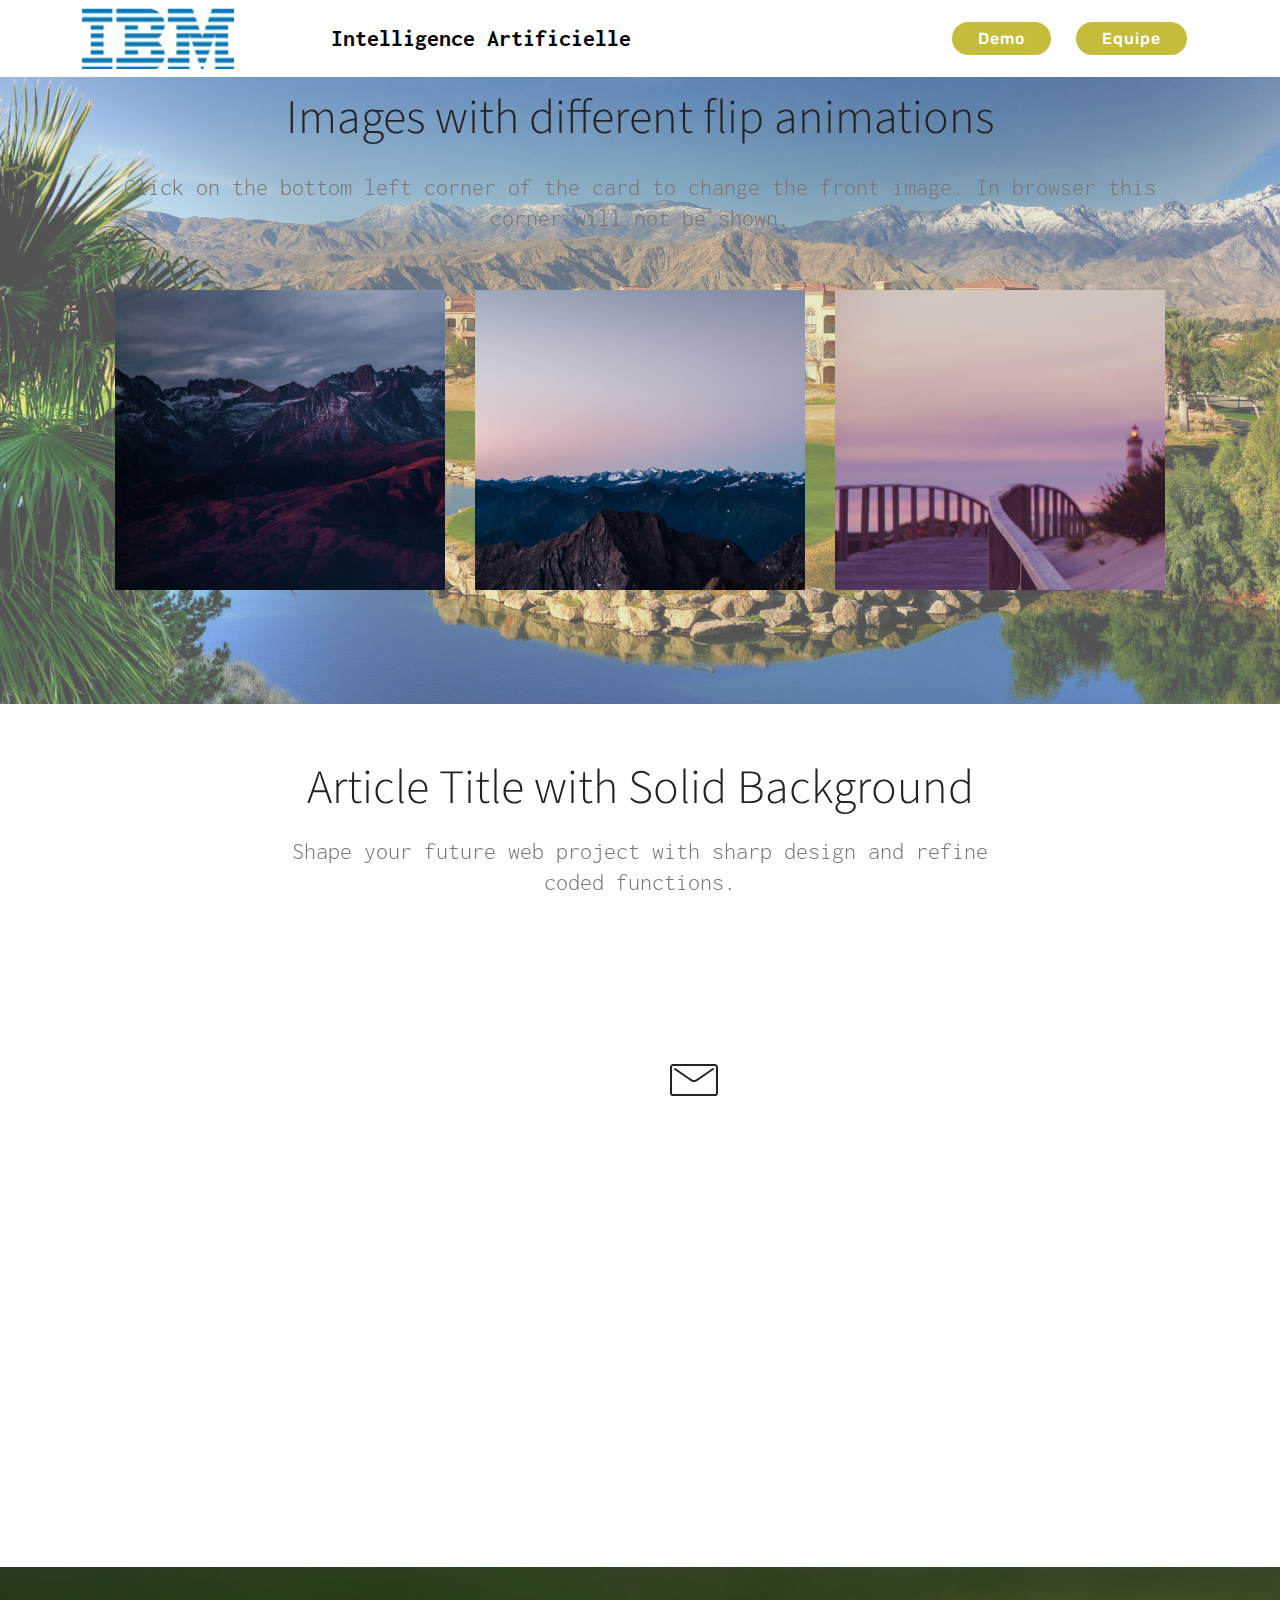
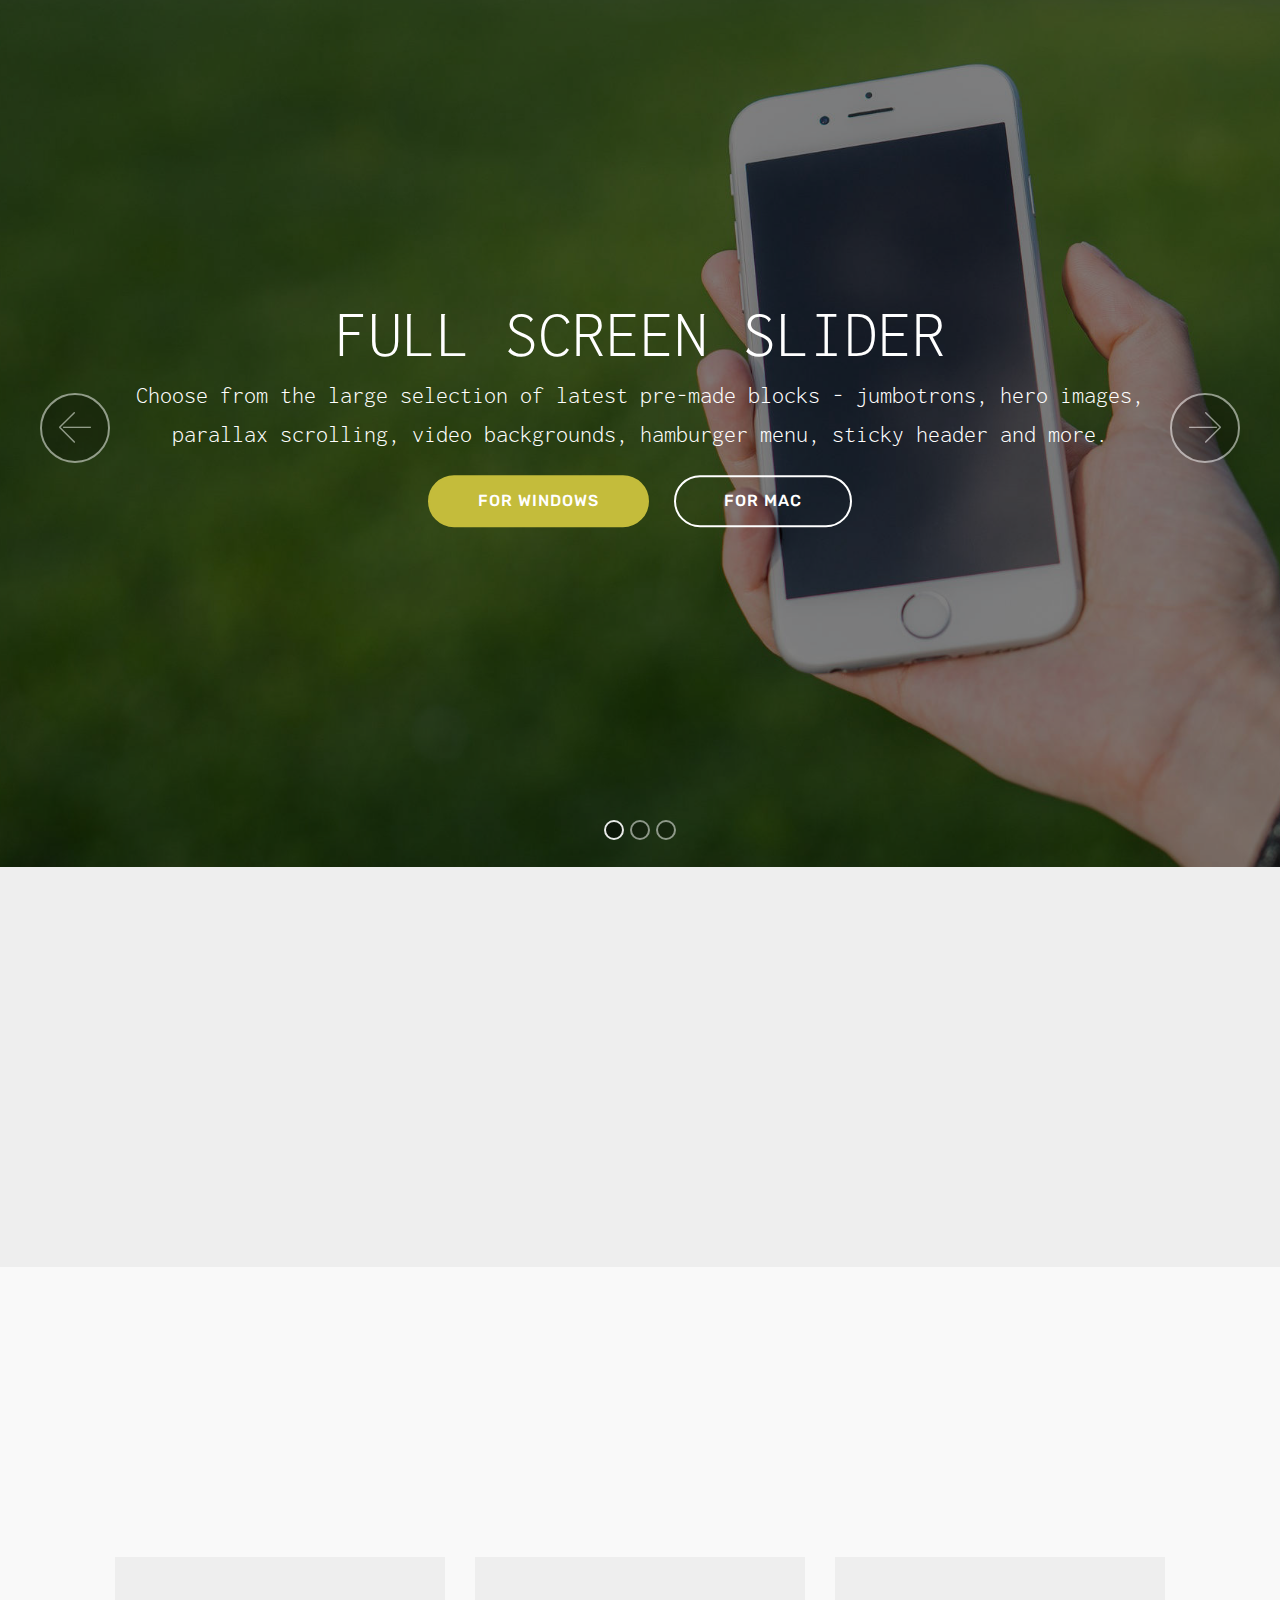
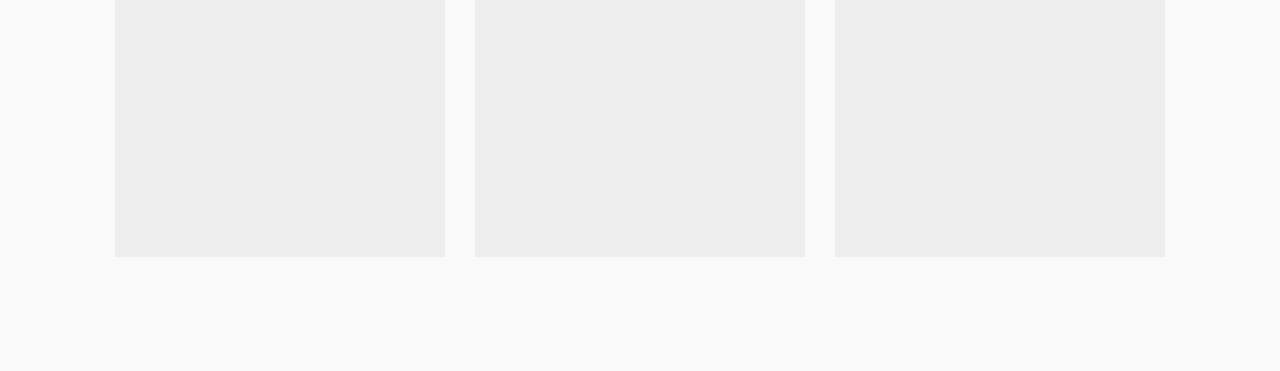
==== commit e81fe409: "create github pages" ====
--- a/page1.html
+++ b/page1.html
@@ -62,13 +62,20 @@
             </div>
         </div>
         <div class="collapse navbar-collapse" id="navbarSupportedContent">
-            
-            
+            <ul class="navbar-nav nav-dropdown" data-app-modern-menu="true"><li class="nav-item">
+                    <a class="nav-link link text-white display-4" href="https://mobirise.com">
+                        <span class="mbri-search mbr-iconfont mbr-iconfont-btn"></span>
+                        About Us
+                    </a>
+                </li></ul>
+            <div class="navbar-buttons mbr-section-btn"><a class="btn btn-sm btn-success display-4" href="index.html#content7-h">Demo
+                    </a> <a class="btn btn-sm btn-success display-4" href="index.html#features16-o">Equipe
+                    </a></div>
         </div>
     </nav>
 </section>
 
-<section class="engine"><a href="https://mobirise.info/c">free website builder</a></section><section class="features15 cid-r9XvV3DI7f mbr-parallax-background" id="features15-4">
+<section class="engine"><a href="https://mobirise.info/x">free css templates</a></section><section class="features15 cid-r9XvV3DI7f mbr-parallax-background" id="features15-4">
 
     
 
@@ -183,7 +190,7 @@
                     <div data-form-alert="" hidden="">
                         Thanks for filling out the form!
                     </div>
-                    <form class="block mbr-form" action="https://mobirise.com/" method="post" data-form-title="Mobirise Form"><input type="hidden" name="email" data-form-email="true" value="sbkxtb6QvMCbAF5RcR00Wf3JjZchLxlDvg4Ztzn5+ZVXONjJx/y8NKt62HvzSkTV0IzFCoGj0FfKvSldHYqnuGeAb2AIBpxxfvSp3GnRX9OISkGF8gvmLvKqgA8ELD58">
+                    <form class="block mbr-form" action="https://mobirise.com/" method="post" data-form-title="Mobirise Form"><input type="hidden" name="email" data-form-email="true" value="ZYQU9C9e4Sh2W1HTSfwuxBqWk1Yv+3adKfuWOwsyguN/DZxgkbGSgxqL0mZ2xCr/M09gMbJZEY2tAw8bLmw7S7+J9iKHO5dywpLYch699cOwkGnaZ06Iu99mhepLLLUi">
                         <div class="row">
                             <div class="col-md-6 multi-horizontal" data-for="name">
                                 <input type="text" class="form-control input" name="name" data-form-field="Name" placeholder="Your Name" required="" id="name-form4-6">
@@ -241,7 +248,7 @@
             <div class="col-12 col-md-6 mb-4 col-lg-4">
                 <div class="card flip-card p-5 align-center">
                     <div class="card-front card_cont">
-                        <img src="assets/images/jumbotron6.jpg" alt="Mobirise">
+                        <img src="assets/images/jumbotron9.jpg" alt="Mobirise">
                     </div>
                     <div class="card_back card_cont">
                         <h4 class="card-title display-5 py-2 mbr-fonts-style">
@@ -258,7 +265,7 @@
                 
                 <div class="card flip-card p-5 align-center">
                     <div class="card-front card_cont">
-                        <img src="assets/images/jumbotron27.jpg" alt="Mobirise">
+                        <img src="assets/images/jumbotron210.jpg" alt="Mobirise">
                     </div>
                     <div class="card_back card_cont">
                         <h4 class="card-title py-2 mbr-fonts-style display-5">
@@ -274,7 +281,7 @@
             <div class="col-12 col-md-6 mb-4 col-lg-4">
                 <div class="card flip-card p-5 align-center">
                     <div class="card-front card_cont">
-                        <img src="assets/images/background58.jpg" alt="Mobirise">
+                        <img src="assets/images/background511.jpg" alt="Mobirise">
                     </div>
                     <div class="card_back card_cont">
                         <h4 class="card-title py-2 mbr-fonts-style display-5">
--- a/assets/mobirise/css/mbr-additional.css
+++ b/assets/mobirise/css/mbr-additional.css
@@ -1822,10 +1822,6 @@
 .cid-qTkzRZLJNu .collapsed .navbar-collapse.show .navbar-nav .nav-item {
   clear: both;
 }
-.cid-qTkzRZLJNu .collapsed .navbar-collapse.collapsing .navbar-nav .nav-item:last-child,
-.cid-qTkzRZLJNu .collapsed .navbar-collapse.show .navbar-nav .nav-item:last-child {
-  margin-bottom: 1rem;
-}
 .cid-qTkzRZLJNu .collapsed .navbar-collapse.collapsing .navbar-buttons,
 .cid-qTkzRZLJNu .collapsed .navbar-collapse.show .navbar-buttons {
   text-align: center;
@@ -1920,10 +1916,6 @@
   .cid-qTkzRZLJNu .navbar-collapse.show .navbar-nav .nav-item {
     clear: both;
   }
-  .cid-qTkzRZLJNu .navbar-collapse.collapsing .navbar-nav .nav-item:last-child,
-  .cid-qTkzRZLJNu .navbar-collapse.show .navbar-nav .nav-item:last-child {
-    margin-bottom: 1rem;
-  }
   .cid-qTkzRZLJNu .navbar-collapse.collapsing .navbar-buttons,
   .cid-qTkzRZLJNu .navbar-collapse.show .navbar-buttons {
     text-align: center;
@@ -2211,10 +2203,6 @@
 .cid-qTkzRZLJNu .collapsed .navbar-collapse.show .navbar-nav .nav-item {
   clear: both;
 }
-.cid-qTkzRZLJNu .collapsed .navbar-collapse.collapsing .navbar-nav .nav-item:last-child,
-.cid-qTkzRZLJNu .collapsed .navbar-collapse.show .navbar-nav .nav-item:last-child {
-  margin-bottom: 1rem;
-}
 .cid-qTkzRZLJNu .collapsed .navbar-collapse.collapsing .navbar-buttons,
 .cid-qTkzRZLJNu .collapsed .navbar-collapse.show .navbar-buttons {
   text-align: center;
@@ -2308,10 +2296,6 @@
   .cid-qTkzRZLJNu .navbar-collapse.collapsing .navbar-nav .nav-item,
   .cid-qTkzRZLJNu .navbar-collapse.show .navbar-nav .nav-item {
     clear: both;
-  }
-  .cid-qTkzRZLJNu .navbar-collapse.collapsing .navbar-nav .nav-item:last-child,
-  .cid-qTkzRZLJNu .navbar-collapse.show .navbar-nav .nav-item:last-child {
-    margin-bottom: 1rem;
   }
   .cid-qTkzRZLJNu .navbar-collapse.collapsing .navbar-buttons,
   .cid-qTkzRZLJNu .navbar-collapse.show .navbar-buttons {
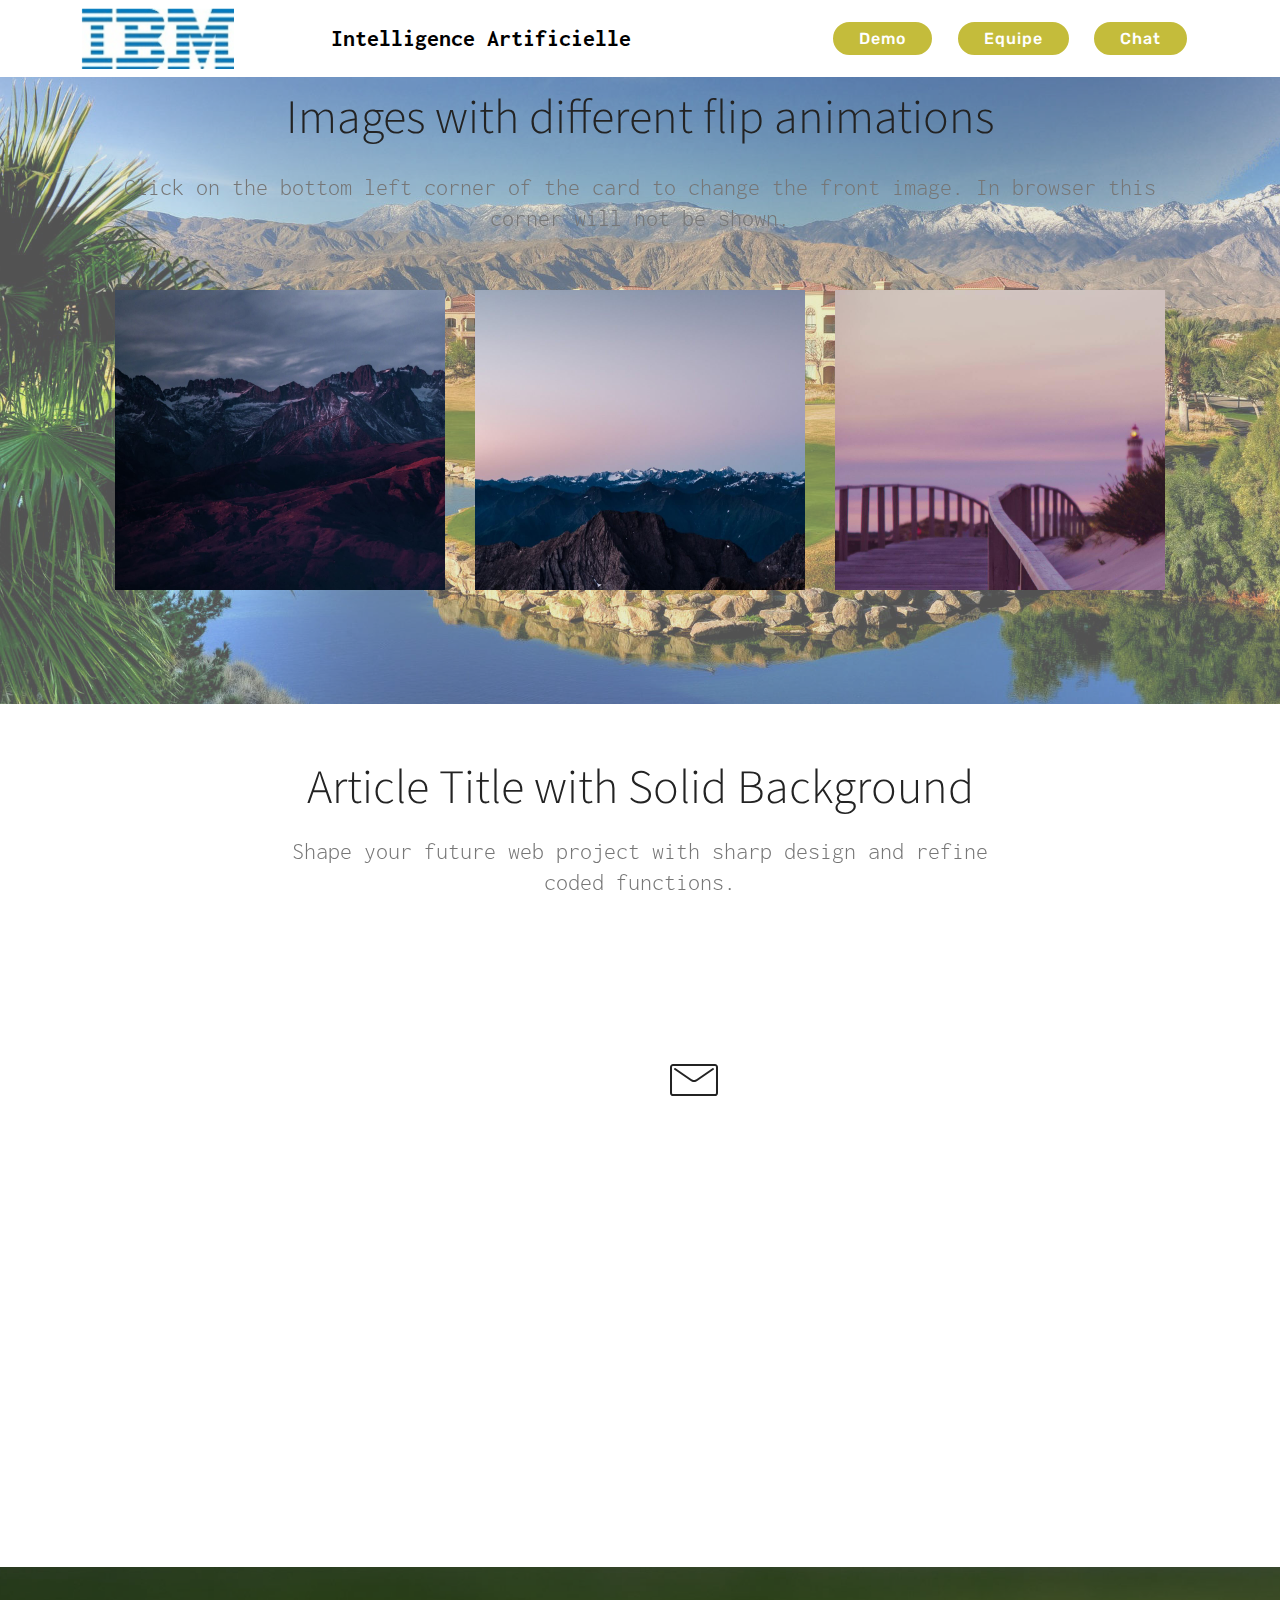
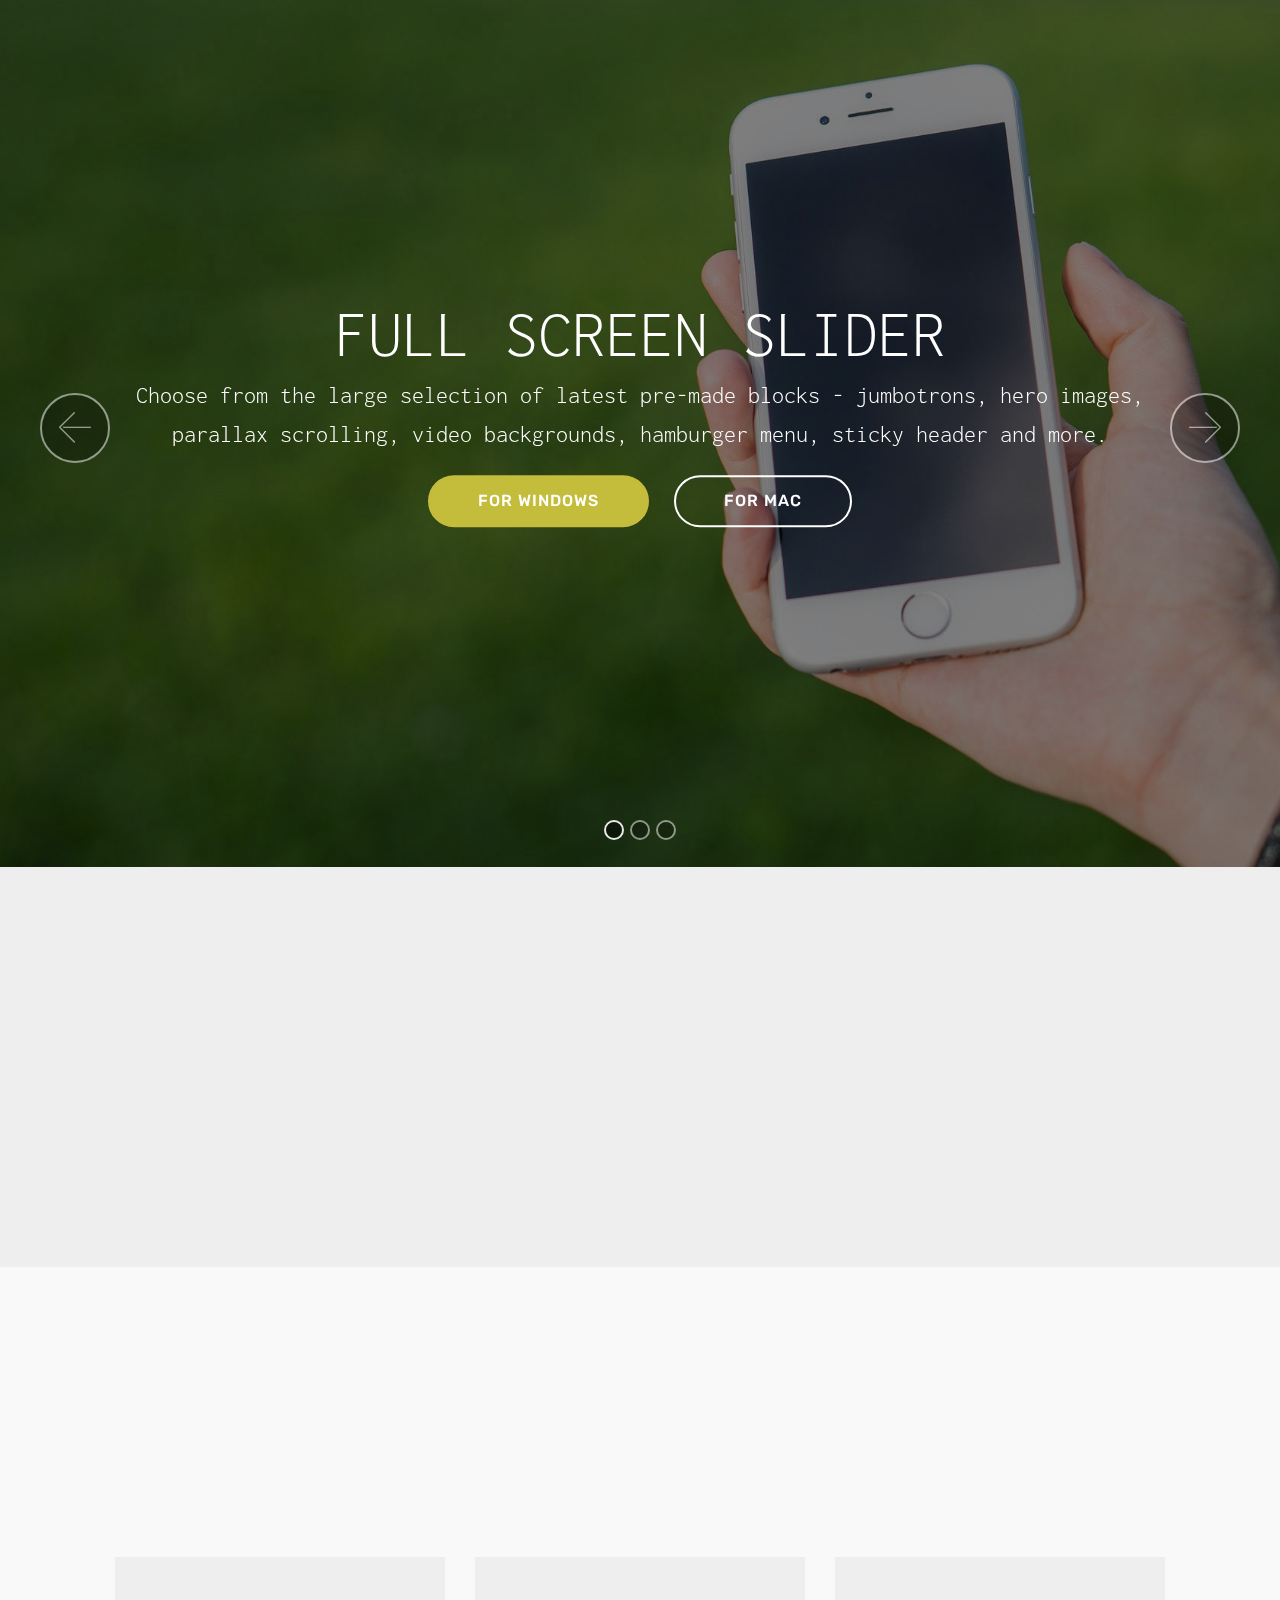
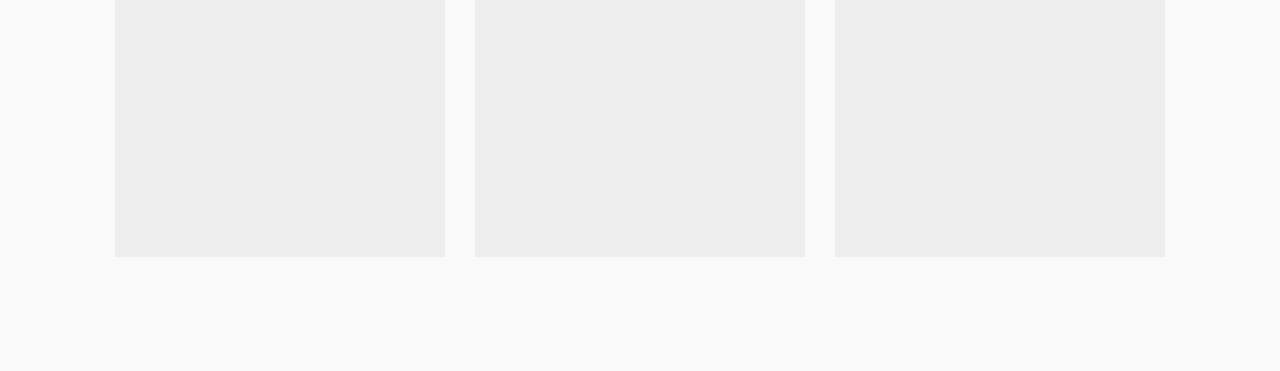
==== commit e600c5c9: "create github pages" ====
--- a/page1.html
+++ b/page1.html
@@ -70,12 +70,12 @@
                 </li></ul>
             <div class="navbar-buttons mbr-section-btn"><a class="btn btn-sm btn-success display-4" href="index.html#content7-h">Demo
                     </a> <a class="btn btn-sm btn-success display-4" href="index.html#features16-o">Equipe
-                    </a></div>
+                    </a> <a class="btn btn-sm btn-success display-4" href="https://watsonforretirement.eu-gb.mybluemix.net/bot">Chat</a></div>
         </div>
     </nav>
 </section>
 
-<section class="engine"><a href="https://mobirise.info/x">free css templates</a></section><section class="features15 cid-r9XvV3DI7f mbr-parallax-background" id="features15-4">
+<section class="engine"><a href="https://mobirise.info/b">create your own website for free</a></section><section class="features15 cid-r9XvV3DI7f mbr-parallax-background" id="features15-4">
 
     
 
@@ -190,7 +190,7 @@
                     <div data-form-alert="" hidden="">
                         Thanks for filling out the form!
                     </div>
-                    <form class="block mbr-form" action="https://mobirise.com/" method="post" data-form-title="Mobirise Form"><input type="hidden" name="email" data-form-email="true" value="ZYQU9C9e4Sh2W1HTSfwuxBqWk1Yv+3adKfuWOwsyguN/DZxgkbGSgxqL0mZ2xCr/M09gMbJZEY2tAw8bLmw7S7+J9iKHO5dywpLYch699cOwkGnaZ06Iu99mhepLLLUi">
+                    <form class="block mbr-form" action="https://mobirise.com/" method="post" data-form-title="Mobirise Form"><input type="hidden" name="email" data-form-email="true" value="Sri0hhTTzK1H1LVE9Cg/jnxWgAx/+hAzoo7fkf6Y7dUahvilMiiHcdXLpzGxlHJRF5BzBncuxzwr+84yeXjhOAUyC5q8WqEHN+ZfAubC7I6pTzvflyItB6eqzayzx3Ts">
                         <div class="row">
                             <div class="col-md-6 multi-horizontal" data-for="name">
                                 <input type="text" class="form-control input" name="name" data-form-field="Name" placeholder="Your Name" required="" id="name-form4-6">
@@ -248,7 +248,7 @@
             <div class="col-12 col-md-6 mb-4 col-lg-4">
                 <div class="card flip-card p-5 align-center">
                     <div class="card-front card_cont">
-                        <img src="assets/images/jumbotron9.jpg" alt="Mobirise">
+                        <img src="assets/images/jumbotron0.jpg" alt="Mobirise">
                     </div>
                     <div class="card_back card_cont">
                         <h4 class="card-title display-5 py-2 mbr-fonts-style">
@@ -265,7 +265,7 @@
                 
                 <div class="card flip-card p-5 align-center">
                     <div class="card-front card_cont">
-                        <img src="assets/images/jumbotron210.jpg" alt="Mobirise">
+                        <img src="assets/images/jumbotron21.jpg" alt="Mobirise">
                     </div>
                     <div class="card_back card_cont">
                         <h4 class="card-title py-2 mbr-fonts-style display-5">
@@ -281,7 +281,7 @@
             <div class="col-12 col-md-6 mb-4 col-lg-4">
                 <div class="card flip-card p-5 align-center">
                     <div class="card-front card_cont">
-                        <img src="assets/images/background511.jpg" alt="Mobirise">
+                        <img src="assets/images/background52.jpg" alt="Mobirise">
                     </div>
                     <div class="card_back card_cont">
                         <h4 class="card-title py-2 mbr-fonts-style display-5">
@@ -317,7 +317,7 @@
   <script src="assets/formoid/formoid.min.js"></script>
   
   
- <div id="scrollToTop" class="scrollToTop mbr-arrow-up"><a style="text-align: center;"><i></i></a></div>
-    <input name="animation" type="hidden">
+  <input name="animation" type="hidden">
+   <div id="scrollToTop" class="scrollToTop mbr-arrow-up"><a style="text-align: center;"><i></i></a></div>
   </body>
 </html>